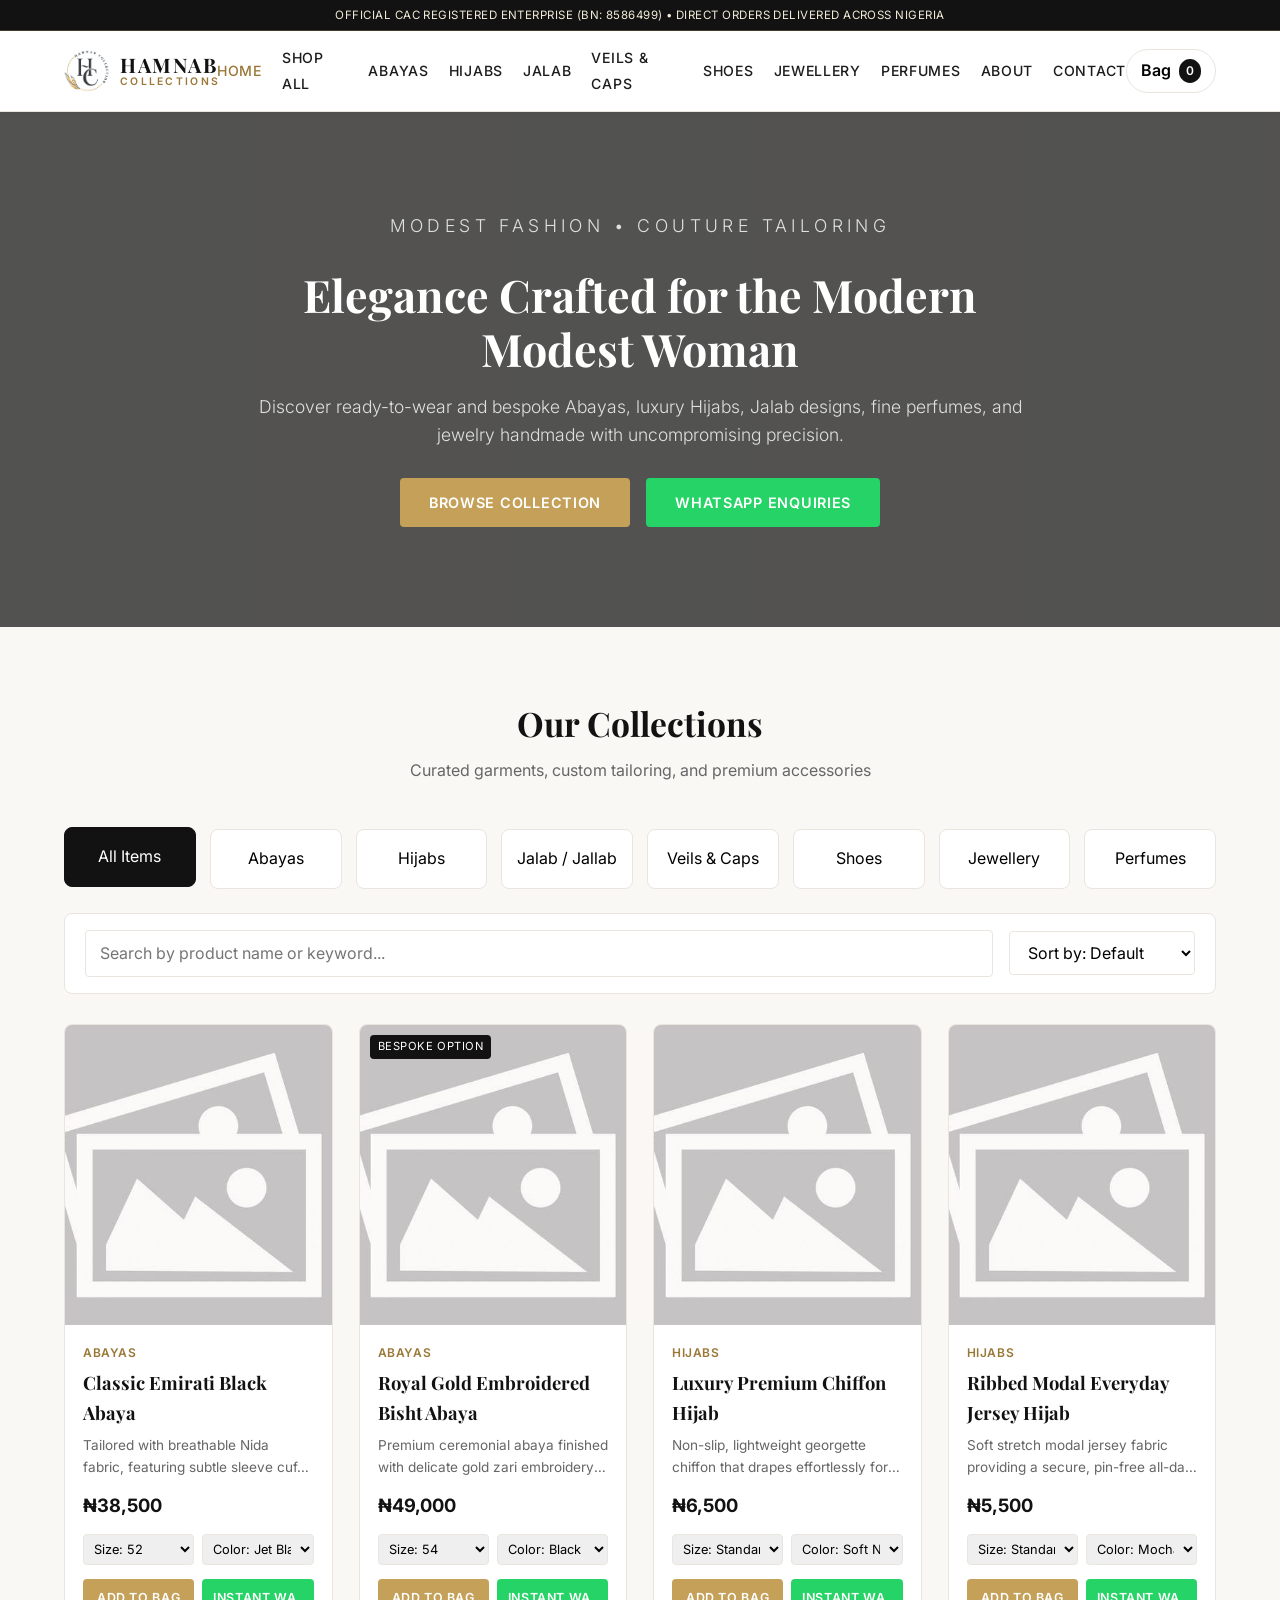
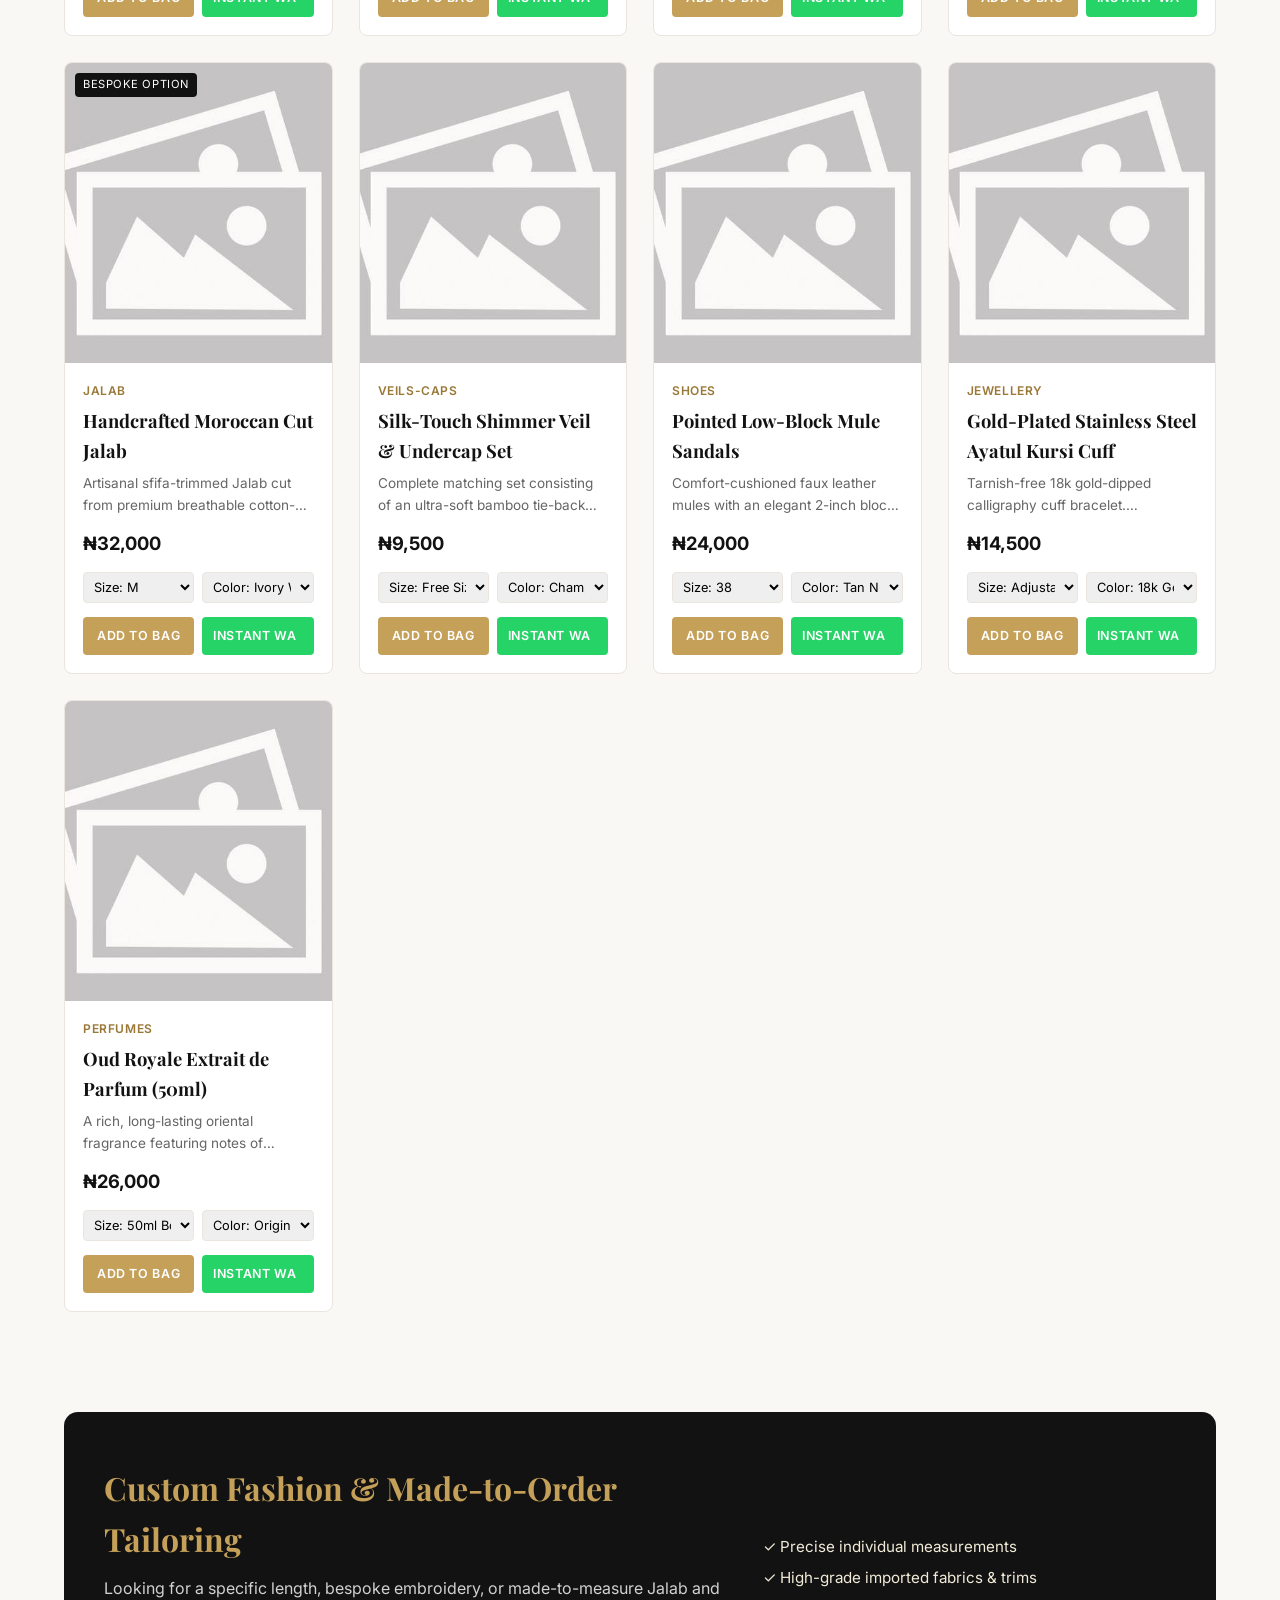
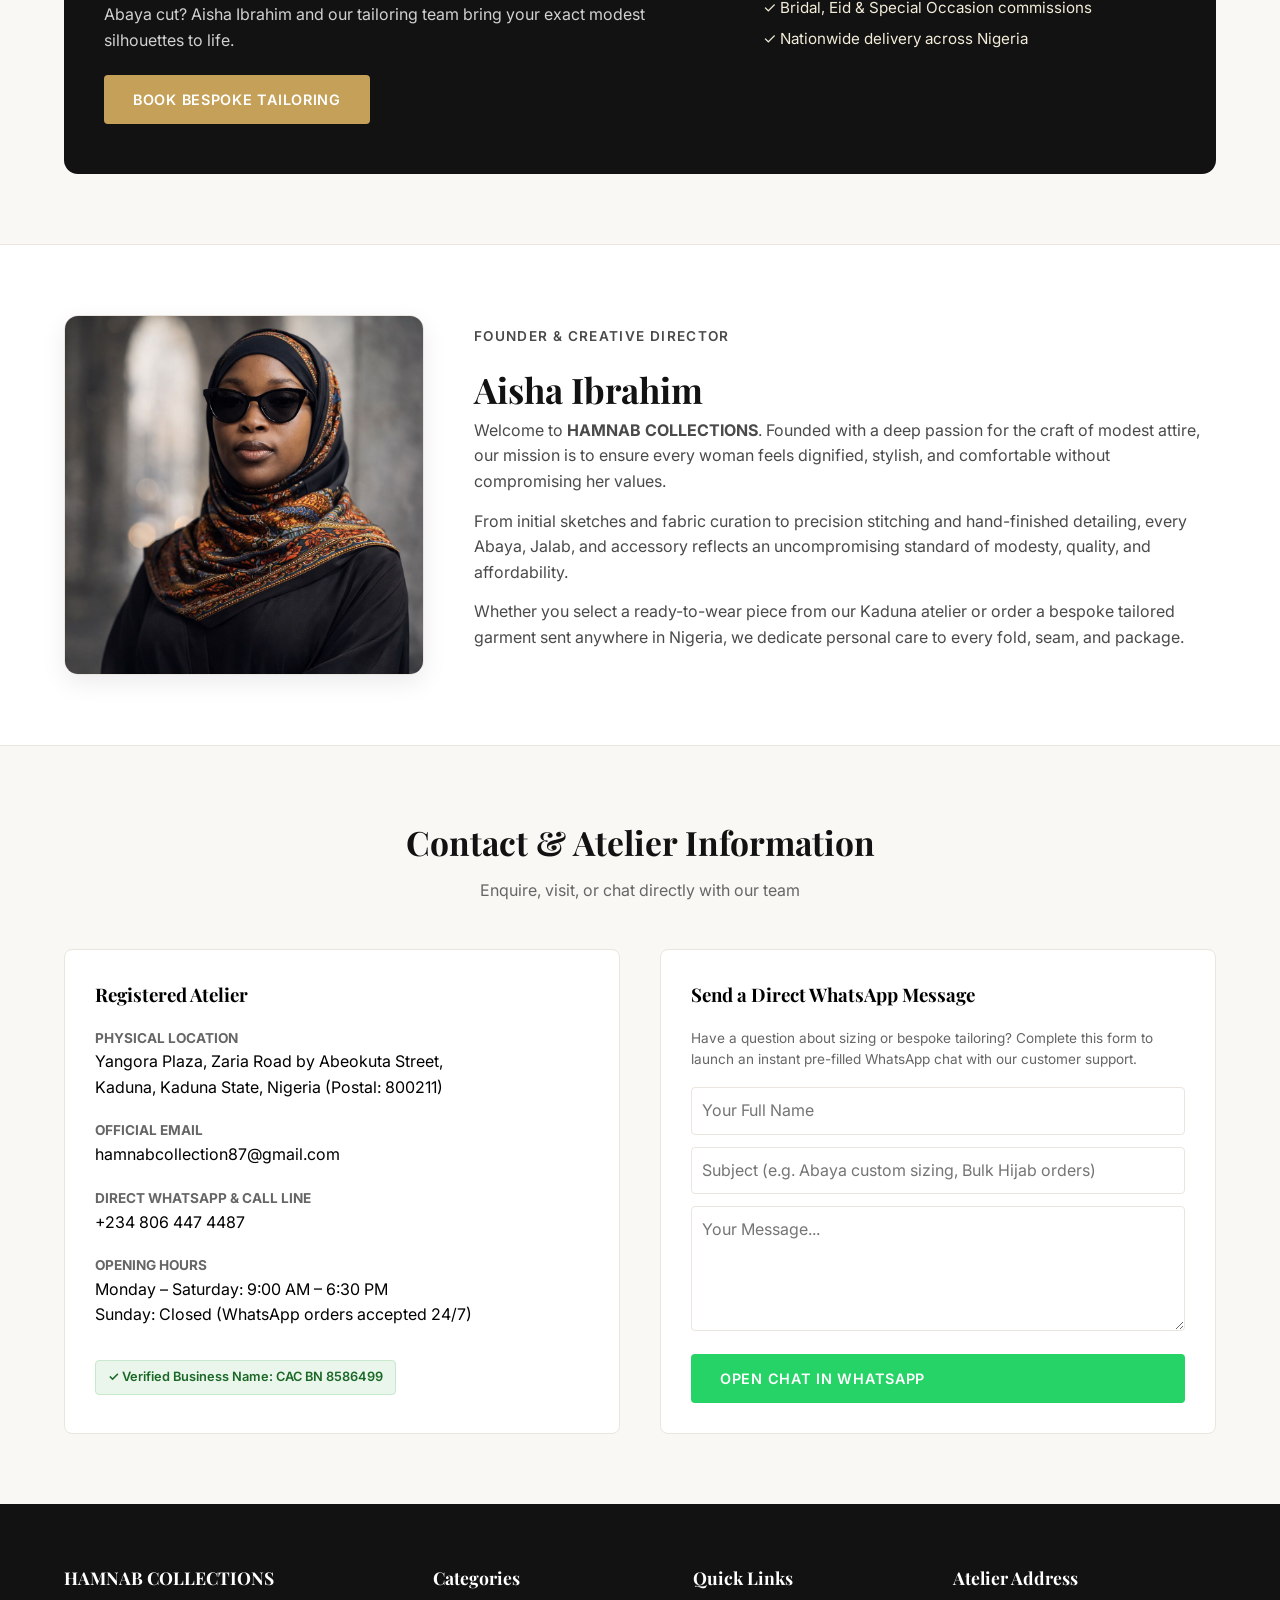
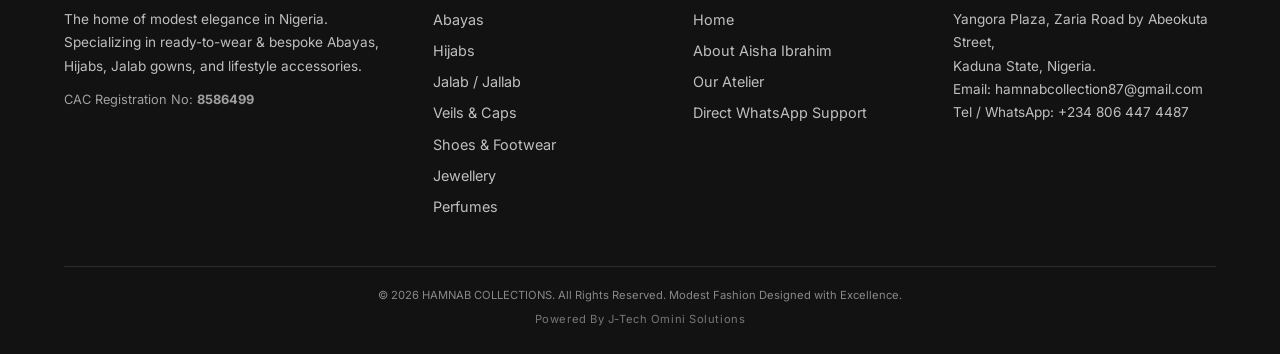
==== index.html @ d9f155c8 "Update index.html" ====
<!DOCTYPE html>
<html lang="en">
<head>
  <link rel="icon" type="image/jpeg" href="logo.jpg">
  <meta charset="UTF-8">
  <meta name="viewport" content="width=device-width, initial-scale=1.0">
  <title>HAMNAB COLLECTIONS | Modest Fashion, Abayas, Hijabs & Bespoke Tailoring</title>
  <meta name="description" content="Discover premium modest women's wear at HAMNAB COLLECTIONS: bespoke Abayas, Hijabs, Jalab, Veils, Shoes, Jewellery, and Perfumes in Kaduna, Nigeria.">
  <link rel="icon" type="image/png" href="images/logo.png">
  <!-- Fonts -->
  <link rel="preconnect" href="https://fonts.googleapis.com">
  <link rel="preconnect" href="https://fonts.gstatic.com" crossorigin>
  <link href="https://fonts.googleapis.com/css2?family=Inter:wght@300;400;500;600;700&family=Playfair+Display:wght@500;600;700&display=swap" rel="stylesheet">
  <!-- Stylesheet -->
  <link rel="stylesheet" href="style.css">
</head>
<body>

  <!-- Top Announcement Bar -->
  <div class="top-bar">
    Official CAC Registered Enterprise (BN: 8586499) • Direct Orders Delivered Across Nigeria
  </div>

  <!-- Header & Navigation -->
  <header class="header">
    <div class="container nav-container">
      <a href="#home" class="brand-logo">
        <img src="logo.jpg" alt="HAMNAB COLLECTIONS Logo">
        <div class="brand-text">
          <span class="brand-title">HAMNAB</span>
          <span class="brand-subtitle">COLLECTIONS</span>
        </div>
      </a>

      <button class="mobile-toggle" id="mobileMenuToggle" aria-label="Toggle navigation menu">☰</button>

      <ul class="nav-links" id="navLinks">
        <li><a href="#home" class="active">Home</a></li>
        <li><a href="#store" onclick="filterByCategory('all')">Shop All</a></li>
        <li><a href="#store" onclick="filterByCategory('abayas')">Abayas</a></li>
        <li><a href="#store" onclick="filterByCategory('hijabs')">Hijabs</a></li>
        <li><a href="#store" onclick="filterByCategory('jalab')">Jalab</a></li>
        <li><a href="#store" onclick="filterByCategory('veils-caps')">Veils & Caps</a></li>
        <li><a href="#store" onclick="filterByCategory('shoes')">Shoes</a></li>
        <li><a href="#store" onclick="filterByCategory('jewellery')">Jewellery</a></li>
        <li><a href="#store" onclick="filterByCategory('perfumes')">Perfumes</a></li>
        <li><a href="#about-owner">About</a></li>
        <li><a href="#contact">Contact</a></li>
      </ul>

      <div class="nav-actions">
        <button class="cart-toggle-btn" id="openCartBtn" aria-label="View Shopping Cart">
          <span>Bag</span>
          <span class="cart-badge" id="cartCount">0</span>
        </button>
      </div>
    </div>
  </header>

  <!-- Hero Section -->
  <section class="hero" id="home">
    <div class="container hero-content">
      <p class="hero-subtitle">Modest Fashion • Couture Tailoring</p>
      <h1>Elegance Crafted for the Modern Modest Woman</h1>
      <p>Discover ready-to-wear and bespoke Abayas, luxury Hijabs, Jalab designs, fine perfumes, and jewelry handmade with uncompromising precision.</p>
      <div class="btn-group">
        <a href="#store" class="btn btn-primary">Browse Collection</a>
        <a href="https://wa.me/2348064474487?text=Hello%20HAMNAB%20COLLECTIONS,%20I%20would%20like%20to%20enquire%20about%20your%20fashion%20catalog." class="btn btn-whatsapp" target="_blank" rel="noopener">WhatsApp Enquiries</a>
      </div>
    </div>
  </section>

  <!-- Store Catalog Section -->
  <section class="section-padding" id="store">
    <div class="container">
      <div class="section-header">
        <h2>Our Collections</h2>
        <p>Curated garments, custom tailoring, and premium accessories</p>
      </div>

      <!-- Quick Category Selectors -->
      <div class="category-tiles" id="categoryChips">
        <div class="category-chip active" data-cat="all">All Items</div>
        <div class="category-chip" data-cat="abayas">Abayas</div>
        <div class="category-chip" data-cat="hijabs">Hijabs</div>
        <div class="category-chip" data-cat="jalab">Jalab / Jallab</div>
        <div class="category-chip" data-cat="veils-caps">Veils & Caps</div>
        <div class="category-chip" data-cat="shoes">Shoes</div>
        <div class="category-chip" data-cat="jewellery">Jewellery</div>
        <div class="category-chip" data-cat="perfumes">Perfumes</div>
      </div>

      <!-- Search and Sort Filter Controls -->
      <div class="store-controls" style="margin-top: 24px;">
        <input type="text" id="searchInput" class="search-input" placeholder="Search by product name or keyword...">
        <select id="sortSelect" class="sort-select">
          <option value="default">Sort by: Default</option>
          <option value="low-to-high">Price: Low to High</option>
          <option value="high-to-low">Price: High to Low</option>
          <option value="name">Alphabetical</option>
        </select>
      </div>

      <!-- Product Grid -->
      <div class="product-grid" id="productGrid">
        <!-- Rendered dynamically by app.js -->
      </div>
    </div>
  </section>

  <!-- Bespoke / Custom Tailoring Banner -->
  <section class="container" style="margin-bottom: 70px;">
    <div class="bespoke-section">
      <div class="bespoke-content">
        <h3>Custom Fashion & Made-to-Order Tailoring</h3>
        <p>Looking for a specific length, bespoke embroidery, or made-to-measure Jalab and Abaya cut? Aisha Ibrahim and our tailoring team bring your exact modest silhouettes to life.</p>
        <a href="https://wa.me/2348064474487?text=Hello%20HAMNAB%20COLLECTIONS,%20I%20am%20interested%20in%20a%20bespoke%20custom%20tailoring%20order." class="btn btn-primary" target="_blank" rel="noopener">Book Bespoke Tailoring</a>
      </div>
      <div>
        <ul style="list-style: none; line-height: 2; color: #f1ebd8; font-size: 0.95rem;">
          <li>✓ Precise individual measurements</li>
          <li>✓ High-grade imported fabrics & trims</li>
          <li>✓ Bridal, Eid & Special Occasion commissions</li>
          <li>✓ Nationwide delivery across Nigeria</li>
        </ul>
      </div>
    </div>
  </section>

  <!-- About the Founder / CEO -->
  <section class="section-padding owner-section" id="about-owner">
    <div class="container owner-grid">
      <div class="owner-image-wrapper">
        <img src="founder.jpeg" alt="Aisha Ibrahim - Founder & CEO of HAMNAB COLLECTIONS">
      </div>
      <div class="owner-text">
        <p class="owner-role">Founder & Creative Director</p>
        <h3>Aisha Ibrahim</h3>
        <p>Welcome to <strong>HAMNAB COLLECTIONS</strong>. Founded with a deep passion for the craft of modest attire, our mission is to ensure every woman feels dignified, stylish, and comfortable without compromising her values.</p>
        <p>From initial sketches and fabric curation to precision stitching and hand-finished detailing, every Abaya, Jalab, and accessory reflects an uncompromising standard of modesty, quality, and affordability.</p>
        <p>Whether you select a ready-to-wear piece from our Kaduna atelier or order a bespoke tailored garment sent anywhere in Nigeria, we dedicate personal care to every fold, seam, and package.</p>
      </div>
    </div>
  </section>

  <!-- Contact & Verification Section -->
  <section class="section-padding" id="contact">
    <div class="container">
      <div class="section-header">
        <h2>Contact & Atelier Information</h2>
        <p>Enquire, visit, or chat directly with our team</p>
      </div>

      <div class="contact-grid">
        <!-- Physical Location & CAC Details -->
        <div class="contact-card">
          <h3 style="font-family: var(--font-serif); margin-bottom: 18px;">Registered Atelier</h3>
          
          <div class="contact-item">
            <div>
              <strong>Physical Location</strong>
              <p>Yangora Plaza, Zaria Road by Abeokuta Street,<br>Kaduna, Kaduna State, Nigeria (Postal: 800211)</p>
            </div>
          </div>

          <div class="contact-item">
            <div>
              <strong>Official Email</strong>
              <p><a href="mailto:hamnabcollection87@gmail.com">hamnabcollection87@gmail.com</a></p>
            </div>
          </div>

          <div class="contact-item">
            <div>
              <strong>Direct WhatsApp & Call Line</strong>
              <p><a href="tel:+2348064474487">+234 806 447 4487</a></p>
            </div>
          </div>

          <div class="contact-item">
            <div>
              <strong>Opening Hours</strong>
              <p>Monday – Saturday: 9:00 AM – 6:30 PM<br>Sunday: Closed (WhatsApp orders accepted 24/7)</p>
            </div>
          </div>

          <div class="cac-badge">
            ✓ Verified Business Name: CAC BN 8586499
          </div>
        </div>

        <!-- Direct Instant Message Form -->
        <div class="contact-card">
          <h3 style="font-family: var(--font-serif); margin-bottom: 18px;">Send a Direct WhatsApp Message</h3>
          <p style="font-size: 0.85rem; color: var(--text-muted); margin-bottom: 16px;">
            Have a question about sizing or bespoke tailoring? Complete this form to launch an instant pre-filled WhatsApp chat with our customer support.
          </p>
          <form id="quickContactForm">
            <div style="margin-bottom: 12px;">
              <input type="text" id="contactName" placeholder="Your Full Name" required style="width: 100%; padding: 10px; border: 1px solid var(--border-light); border-radius: var(--radius-sm);">
            </div>
            <div style="margin-bottom: 12px;">
              <input type="text" id="contactSubject" placeholder="Subject (e.g. Abaya custom sizing, Bulk Hijab orders)" required style="width: 100%; padding: 10px; border: 1px solid var(--border-light); border-radius: var(--radius-sm);">
            </div>
            <div style="margin-bottom: 16px;">
              <textarea id="contactMessage" rows="4" placeholder="Your Message..." required style="width: 100%; padding: 10px; border: 1px solid var(--border-light); border-radius: var(--radius-sm);"></textarea>
            </div>
            <button type="submit" class="btn btn-whatsapp" style="width: 100%;">Open Chat in WhatsApp</button>
          </form>
        </div>
      </div>
    </div>
  </section>

  <!-- Shopping Cart Drawer / Modal -->
  <div class="cart-overlay" id="cartOverlay">
    <div class="cart-drawer">
      <div class="cart-header">
        <h3>Shopping Bag (<span id="cartDrawerCount">0</span>)</h3>
        <button class="cart-close-btn" id="closeCartBtn" aria-label="Close cart">&times;</button>
      </div>

      <div class="cart-items" id="cartItemsList">
        <!-- Cart Items loaded via app.js -->
      </div>

      <div class="cart-footer">
        <div class="cart-total-row">
          <span>Subtotal:</span>
          <span id="cartTotalDisplay">₦0</span>
        </div>

        <!-- Customer Checkout Info Form -->
        <form id="whatsappCheckoutForm" class="checkout-form">
          <input type="text" id="custName" placeholder="Your Full Name *" required>
          <input type="tel" id="custPhone" placeholder="Phone Number (Call / WhatsApp) *" required>
          <input type="text" id="custAddress" placeholder="Delivery State / City / Street Address *" required>
          <textarea id="custNotes" rows="2" placeholder="Custom sizing notes, height in inches, or preferred colors"></textarea>
          
          <button type="submit" class="btn btn-whatsapp" style="width: 100%;">
            Send Order via WhatsApp
          </button>
        </form>

        <p style="font-size: 0.72rem; color: #888; text-align: center; margin-top: 8px;">
          Note: Clicking opens WhatsApp with your pre-filled bill. Orders are confirmed and prepared once received by our team.
        </p>
      </div>
    </div>
  </div>

  <!-- Footer -->
  <footer class="site-footer">
    <div class="container">
      <div class="footer-grid">
        <div class="footer-col">
          <h4>HAMNAB COLLECTIONS</h4>
          <p style="font-size: 0.85rem; line-height: 1.7; margin-bottom: 12px;">
            The home of modest elegance in Nigeria. Specializing in ready-to-wear & bespoke Abayas, Hijabs, Jalab gowns, and lifestyle accessories.
          </p>
          <p style="font-size: 0.8rem; color: #a0a0a0;">CAC Registration No: <strong>8586499</strong></p>
        </div>

        <div class="footer-col">
          <h4>Categories</h4>
          <ul class="footer-links">
            <li><a href="#store" onclick="filterByCategory('abayas')">Abayas</a></li>
            <li><a href="#store" onclick="filterByCategory('hijabs')">Hijabs</a></li>
            <li><a href="#store" onclick="filterByCategory('jalab')">Jalab / Jallab</a></li>
            <li><a href="#store" onclick="filterByCategory('veils-caps')">Veils & Caps</a></li>
            <li><a href="#store" onclick="filterByCategory('shoes')">Shoes & Footwear</a></li>
            <li><a href="#store" onclick="filterByCategory('jewellery')">Jewellery</a></li>
            <li><a href="#store" onclick="filterByCategory('perfumes')">Perfumes</a></li>
          </ul>
        </div>

        <div class="footer-col">
          <h4>Quick Links</h4>
          <ul class="footer-links">
            <li><a href="#home">Home</a></li>
            <li><a href="#about-owner">About Aisha Ibrahim</a></li>
            <li><a href="#contact">Our Atelier</a></li>
            <li><a href="https://wa.me/2348064474487" target="_blank" rel="noopener">Direct WhatsApp Support</a></li>
          </ul>
        </div>

        <div class="footer-col">
          <h4>Atelier Address</h4>
          <p style="font-size: 0.85rem; line-height: 1.7;">
            Yangora Plaza, Zaria Road by Abeokuta Street,<br>
            Kaduna State, Nigeria.<br>
            Email: hamnabcollection87@gmail.com<br>
            Tel / WhatsApp: +234 806 447 4487
          </p>
        </div>
      </div>

      <div class="footer-bottom">
        <p>&copy; 2026 HAMNAB COLLECTIONS. All Rights Reserved. Modest Fashion Designed with Excellence.</p>
        <p class="powered-by">
          Powered by <a href="https://wa.me/2349078845696?text=Hello%20J-Tech%20Omini%20Solutions,%20I%20am%20reaching%20out%20from%20HAMNAB%20COLLECTIONS." target="_blank" rel="noopener noreferrer">J-Tech Omini Solutions</a>
        </p>
      </div>
    </div>
  </footer>

  <!-- Scripts -->
  <script src="products.js"></script>
  <script src="app.js"></script>
</body>
</html>
---- style.css ----
/* ==========================================================================
   HAMNAB COLLECTIONS - MAIN STYLESHEET
   Brand Colors derived from official Monogram: Gold, Charcoal, Off-White
   ========================================================================== */

:root {
  --primary-gold: #c5a059;
  --primary-gold-dark: #9a7837;
  --dark-charcoal: #121212;
  --surface-charcoal: #1e1e1e;
  --text-primary: #1c1c1c;
  --text-muted: #666666;
  --bg-light: #faf8f5;
  --bg-card: #ffffff;
  --border-light: #eae5de;
  --accent-wa: #25d366;
  --accent-wa-dark: #1da851;
  --font-serif: "Playfair Display", Georgia, serif;
  --font-sans: "Inter", -apple-system, BlinkMacSystemFont, "Segoe UI", Roboto, sans-serif;
  --shadow-sm: 0 2px 8px rgba(0,0,0,0.04);
  --shadow-md: 0 8px 24px rgba(0,0,0,0.08);
  --shadow-lg: 0 16px 32px rgba(0,0,0,0.12);
  --radius-sm: 4px;
  --radius-md: 8px;
  --radius-lg: 14px;
  --transition: all 0.25s ease-in-out;
}

*, *::before, *::after {
  box-sizing: border-box;
  margin: 0;
  padding: 0;
}

html {
  scroll-behavior: smooth;
  font-size: 16px;
}

body {
  font-family: var(--font-sans);
  background-color: var(--bg-light);
  /* --- TOP ANNOUNCEMENT BAR --- */
.top-bar {
  background: var(--dark-charcoal);
  color: #f1ebd8;
  font-size: 0.72rem;
  letter-spacing: 0.04em;
  text-transform: uppercase;
  text-align: center;
  padding: 6px 10px;
  border-bottom: 1px solid rgba(197, 160, 89, 0.3);
  white-space: nowrap;
  overflow: hidden;
  text-overflow: ellipsis;
}

@media (max-width: 480px) {
  .top-bar {
    font-size: 0.62rem;
    letter-spacing: 0.02em;
    padding: 5px 6px;
  }
}
  line-height: 1.6;
}

img {
  max-width: 100%;
  height: auto;
  display: block;
}

a {
  color: inherit;
  text-decoration: none;
  transition: var(--transition);
}

button, input, select, textarea {
  font: inherit;
}

.container {
  width: 90%;
  max-width: 1240px;
  margin: 0 auto;
}

/* --- TOP ANNOUNCEMENT BAR --- */
.top-bar {
  background: var(--dark-charcoal);
  color: #f1ebd8;
  font-size: 0.8rem;
  letter-spacing: 0.08em;
  text-transform: uppercase;
  text-align: center;
  padding: 8px 16px;
  border-bottom: 1px solid rgba(197, 160, 89, 0.3);
}

/* --- HEADER & NAVIGATION --- */
.header {
  background: var(--bg-card);
  position: sticky;
  top: 0;
  z-index: 1000;
  box-shadow: var(--shadow-sm);
  border-bottom: 1px solid var(--border-light);
}

.nav-container {
  display: flex;
  justify-content: space-between;
  align-items: center;
  padding: 14px 0;
}

.brand-logo {
  display: flex;
  align-items: center;
  gap: 10px;
}

.brand-logo img {
  width: 46px;
  height: 46px;
  object-fit: contain;
  border-radius: 50%;
}

.brand-text {
  display: flex;
  flex-direction: column;
  line-height: 1.1;
}

.brand-title {
  font-family: var(--font-serif);
  font-size: 1.25rem;
  font-weight: 700;
  letter-spacing: 0.08em;
  color: var(--dark-charcoal);
}

.brand-subtitle {
  font-family: var(--font-sans);
  font-size: 0.65rem;
  font-weight: 600;
  letter-spacing: 0.22em;
  color: var(--primary-gold-dark);
}

.nav-links {
  display: flex;
  list-style: none;
  gap: 20px;
  align-items: center;
}

.nav-links a {
  font-size: 0.88rem;
  font-weight: 500;
  text-transform: uppercase;
  letter-spacing: 0.05em;
  color: var(--text-primary);
  padding: 6px 0;
  position: relative;
}

.nav-links a:hover,
.nav-links a.active {
  color: var(--primary-gold-dark);
}

.nav-actions {
  display: flex;
  align-items: center;
  gap: 16px;
}

.cart-toggle-btn {
  background: transparent;
  border: 1px solid var(--border-light);
  padding: 8px 14px;
  border-radius: 30px;
  cursor: pointer;
  display: flex;
  align-items: center;
  gap: 8px;
  font-weight: 600;
  transition: var(--transition);
}

.cart-toggle-btn:hover {
  background: var(--primary-gold);
  color: #fff;
  border-color: var(--primary-gold);
}

.cart-badge {
  background: var(--dark-charcoal);
  color: #fff;
  border-radius: 50%;
  padding: 2px 7px;
  font-size: 0.75rem;
}

.mobile-toggle {
  display: none;
  background: none;
  border: none;
  font-size: 1.5rem;
  cursor: pointer;
}

/* --- HERO SECTION --- */
.hero {
  position: relative;
  background: linear-gradient(rgba(18, 18, 18, 0.72), rgba(18, 18, 18, 0.72)), url('images/placeholder.jpg') center/cover no-repeat;
  color: #ffffff;
  padding: 100px 0;
  text-align: center;
}

.hero-content {
  max-width: 780px;
  margin: 0 auto;
}

.hero-subtitle {
  font-size: 0.9rem;
  text-transform: uppercase;
  letter-spacing: 0.25em;
  color: var(--primary-gold);
  margin-bottom: 14px;
}

.hero h1 {
  font-family: var(--font-serif);
  font-size: 2.8rem;
  line-height: 1.2;
  margin-bottom: 18px;
}

.hero p {
  font-size: 1.1rem;
  color: #e0e0e0;
  margin-bottom: 28px;
  font-weight: 300;
}

.btn-group {
  display: flex;
  justify-content: center;
  gap: 16px;
  flex-wrap: wrap;
}

.btn {
  display: inline-block;
  padding: 12px 28px;
  border-radius: var(--radius-sm);
  font-size: 0.9rem;
  font-weight: 600;
  letter-spacing: 0.05em;
  text-transform: uppercase;
  cursor: pointer;
  border: 1px solid transparent;
  transition: var(--transition);
}

.btn-primary {
  background: var(--primary-gold);
  color: #fff;
}

.btn-primary:hover {
  background: var(--primary-gold-dark);
}

.btn-whatsapp {
  background: var(--accent-wa);
  color: #fff;
  display: inline-flex;
  align-items: center;
  gap: 8px;
}

.btn-whatsapp:hover {
  background: var(--accent-wa-dark);
}

.btn-secondary {
  background: transparent;
  border-color: #ffffff;
  color: #ffffff;
}

.btn-secondary:hover {
  background: #ffffff;
  color: var(--dark-charcoal);
}

/* --- SECTION GENERAL --- */
.section-padding {
  padding: 70px 0;
}

.section-header {
  text-align: center;
  margin-bottom: 45px;
}

.section-header h2 {
  font-family: var(--font-serif);
  font-size: 2.1rem;
  color: var(--dark-charcoal);
  margin-bottom: 8px;
}

.section-header p {
  color: var(--text-muted);
  font-size: 1rem;
}

/* --- CATEGORY QUICK TILES --- */
.category-tiles {
  display: grid;
  grid-template-columns: repeat(auto-fill, minmax(130px, 1fr));
  gap: 14px;
}

.category-chip {
  background: var(--bg-card);
  border: 1px solid var(--border-light);
  border-radius: var(--radius-md);
  padding: 16px 10px;
  text-align: center;
  cursor: pointer;
  transition: var(--transition);
}

.category-chip:hover, .category-chip.active {
  background: var(--dark-charcoal);
  color: #fff;
  border-color: var(--dark-charcoal);
  transform: translateY(-2px);
}

/* --- FILTER & SEARCH BAR --- */
.store-controls {
  display: flex;
  justify-content: space-between;
  align-items: center;
  gap: 16px;
  margin-bottom: 30px;
  flex-wrap: wrap;
  background: var(--bg-card);
  padding: 16px 20px;
  border-radius: var(--radius-md);
  border: 1px solid var(--border-light);
}

.search-input {
  flex: 1;
  min-width: 240px;
  padding: 10px 14px;
  border: 1px solid var(--border-light);
  border-radius: var(--radius-sm);
}

.sort-select {
  padding: 10px 14px;
  border: 1px solid var(--border-light);
  border-radius: var(--radius-sm);
  background: #fff;
}

/* --- PRODUCT GRID & CARDS --- */
.product-grid {
  display: grid;
  grid-template-columns: repeat(auto-fill, minmax(260px, 1fr));
  gap: 26px;
}

.product-card {
  background: var(--bg-card);
  border: 1px solid var(--border-light);
  border-radius: var(--radius-md);
  overflow: hidden;
  transition: var(--transition);
  display: flex;
  flex-direction: column;
}

.product-card:hover {
  transform: translateY(-4px);
  box-shadow: var(--shadow-md);
}

.product-thumb {
  position: relative;
  height: 300px;
  background: #eee;
  overflow: hidden;
}

.product-thumb img {
  width: 100%;
  height: 100%;
  object-fit: cover;
  transition: transform 0.4s ease;
}

.product-card:hover .product-thumb img {
  transform: scale(1.04);
}

.product-tag {
  position: absolute;
  top: 10px;
  left: 10px;
  background: var(--dark-charcoal);
  color: #fff;
  font-size: 0.7rem;
  padding: 3px 8px;
  border-radius: var(--radius-sm);
  text-transform: uppercase;
  letter-spacing: 0.05em;
}

.product-info {
  padding: 18px;
  display: flex;
  flex-direction: column;
  flex-grow: 1;
}

.product-cat {
  font-size: 0.75rem;
  text-transform: uppercase;
  color: var(--primary-gold-dark);
  font-weight: 600;
  letter-spacing: 0.05em;
}

.product-title {
  font-family: var(--font-serif);
  font-size: 1.15rem;
  margin: 6px 0 8px;
  color: var(--dark-charcoal);
}

.product-desc {
  font-size: 0.85rem;
  color: var(--text-muted);
  margin-bottom: 12px;
  display: -webkit-box;
  -webkit-line-clamp: 2;
  -webkit-box-orient: vertical;
  overflow: hidden;
}

.product-price {
  font-size: 1.15rem;
  font-weight: 700;
  color: var(--dark-charcoal);
  margin-bottom: 14px;
}

.variant-selectors {
  display: flex;
  gap: 8px;
  margin-bottom: 14px;
}

.variant-selectors select {
  width: 100%;
  padding: 6px;
  font-size: 0.8rem;
  border: 1px solid var(--border-light);
  border-radius: var(--radius-sm);
}

.card-actions {
  display: flex;
  gap: 8px;
  margin-top: auto;
}

.card-actions .btn {
  flex: 1;
  padding: 8px 10px;
  font-size: 0.78rem;
  text-align: center;
}

/* --- BESPOKE TAILORING BANNER --- */
.bespoke-section {
  background: var(--dark-charcoal);
  color: #ffffff;
  border-radius: var(--radius-lg);
  padding: 50px 40px;
  display: grid;
  grid-template-columns: 1.2fr 0.8fr;
  align-items: center;
  gap: 40px;
  margin-top: 30px;
}

.bespoke-content h3 {
  font-family: var(--font-serif);
  font-size: 2rem;
  color: var(--primary-gold);
  margin-bottom: 12px;
}

.bespoke-content p {
  color: #d1d1d1;
  margin-bottom: 22px;
}

/* --- ABOUT THE FOUNDER --- */
.owner-section {
  background: #fff;
  border-top: 1px solid var(--border-light);
  border-bottom: 1px solid var(--border-light);
}

.owner-grid {
  display: grid;
  grid-template-columns: 360px 1fr;
  gap: 50px;
  align-items: center;
}

.owner-image-wrapper {
  position: relative;
  border-radius: var(--radius-lg);
  overflow: hidden;
  box-shadow: var(--shadow-md);
  border: 1px solid var(--border-light);
}

.owner-text h3 {
  font-family: var(--font-serif);
  font-size: 2.2rem;
  color: var(--dark-charcoal);
}

.owner-role {
  color: var(--primary-gold-dark);
  font-weight: 600;
  text-transform: uppercase;
  font-size: 0.85rem;
  letter-spacing: 0.1em;
  margin-bottom: 18px;
}

.owner-text p {
  color: #4a4a4a;
  margin-bottom: 14px;
}

/* --- CONTACT SECTION --- */
.contact-grid {
  display: grid;
  grid-template-columns: 1fr 1fr;
  gap: 40px;
}

.contact-card {
  background: #ffffff;
  padding: 30px;
  border-radius: var(--radius-md);
  border: 1px solid var(--border-light);
}

.contact-item {
  display: flex;
  gap: 16px;
  margin-bottom: 20px;
}

.contact-item strong {
  display: block;
  font-size: 0.85rem;
  text-transform: uppercase;
  color: var(--text-muted);
}

.cac-badge {
  display: inline-block;
  background: #eaf6ec;
  color: #1b6826;
  font-size: 0.8rem;
  padding: 6px 12px;
  border-radius: var(--radius-sm);
  font-weight: 600;
  margin-top: 12px;
  border: 1px solid #c7e8cc;
}

/* --- SHOPPING CART DRAWER --- */
.cart-overlay {
  position: fixed;
  inset: 0;
  background: rgba(0, 0, 0, 0.6);
  z-index: 2000;
  opacity: 0;
  visibility: hidden;
  transition: var(--transition);
}

.cart-overlay.open {
  opacity: 1;
  visibility: visible;
}

.cart-drawer {
  position: fixed;
  top: 0;
  right: -450px;
  width: 100%;
  max-width: 440px;
  height: 100%;
  background: #ffffff;
  z-index: 2001;
  box-shadow: var(--shadow-lg);
  display: flex;
  flex-direction: column;
  transition: right 0.35s ease;
}

.cart-overlay.open .cart-drawer {
  right: 0;
}

.cart-header {
  padding: 20px;
  border-bottom: 1px solid var(--border-light);
  display: flex;
  justify-content: space-between;
  align-items: center;
}

.cart-header h3 {
  font-family: var(--font-serif);
  font-size: 1.3rem;
}

.cart-close-btn {
  background: none;
  border: none;
  font-size: 1.6rem;
  cursor: pointer;
}

.cart-items {
  flex-grow: 1;
  overflow-y: auto;
  padding: 20px;
}

.cart-item {
  display: flex;
  gap: 14px;
  padding-bottom: 16px;
  margin-bottom: 16px;
  border-bottom: 1px solid var(--border-light);
}

.cart-item-thumb {
  width: 65px;
  height: 75px;
  border-radius: var(--radius-sm);
  object-fit: cover;
  background: #f0f0f0;
}

.cart-item-details {
  flex-grow: 1;
}

.cart-item-title {
  font-weight: 600;
  font-size: 0.95rem;
}

.cart-item-meta {
  font-size: 0.8rem;
  color: var(--text-muted);
}

.cart-item-price {
  font-weight: 700;
  font-size: 0.9rem;
  color: var(--dark-charcoal);
  margin-top: 4px;
}

.cart-qty-ctrl {
  display: flex;
  align-items: center;
  gap: 8px;
  margin-top: 8px;
}

.qty-btn {
  background: #f0ede8;
  border: none;
  width: 24px;
  height: 24px;
  border-radius: 4px;
  cursor: pointer;
  font-weight: bold;
}

.cart-footer {
  padding: 20px;
  background: #faf7f2;
  border-top: 1px solid var(--border-light);
}

.cart-total-row {
  display: flex;
  justify-content: space-between;
  font-size: 1.15rem;
  font-weight: 700;
  margin-bottom: 16px;
}

.checkout-form {
  margin-bottom: 14px;
}

.checkout-form input, .checkout-form textarea {
  width: 100%;
  padding: 8px 10px;
  font-size: 0.85rem;
  border: 1px solid var(--border-light);
  border-radius: var(--radius-sm);
  margin-bottom: 8px;
  background: #fff;
}

.empty-state {
  text-align: center;
  padding: 40px 10px;
  color: var(--text-muted);
}

/* --- FOOTER --- */
.site-footer {
  background: var(--dark-charcoal);
  color: #bfbfbf;
  padding: 60px 0 25px;
  font-size: 0.9rem;
}

.footer-grid {
  display: grid;
  grid-template-columns: 1.5fr 1fr 1fr 1.2fr;
  gap: 40px;
  margin-bottom: 40px;
}

.footer-col h4 {
  color: #ffffff;
  font-family: var(--font-serif);
  font-size: 1.1rem;
  margin-bottom: 16px;
}

.footer-links {
  list-style: none;
}

.footer-links li {
  margin-bottom: 8px;
}

.footer-links a:hover {
  color: var(--primary-gold);
}

/* --- FOOTER ATTRIBUTION --- */
.footer-bottom {
  border-top: 1px solid rgba(255, 255, 255, 0.1);
  padding-top: 20px;
  text-align: center;
  font-size: 0.70rem;
  color: #888;
  display: flex;
  flex-direction: column;
  gap: 6px;
}

.powered-by {
  font-size: 0.70rem;
  color: #777777;
  letter-spacing: 0.05em;
  text-transform: capitalize;
}

.powered-by span {
  color: var(--primary-gold);
  font-weight: 600;
  text-transform: none;
}

/* --- RESPONSIVE BREAKPOINTS --- */
@media (max-width: 992px) {
  .bespoke-section {
    grid-template-columns: 1fr;
    text-align: center;
  }
  .owner-grid {
    grid-template-columns: 1fr;
    text-align: center;
  }
  .owner-image-wrapper {
    max-width: 320px;
    margin: 0 auto;
  }
  .footer-grid {
    grid-template-columns: 1fr 1fr;
  }
}

@media (max-width: 768px) {
  .mobile-toggle {
    display: block;
  }
  .nav-links {
    display: none;
    flex-direction: column;
    position: absolute;
    top: 100%;
    left: 0;
    width: 100%;
    background: #ffffff;
    box-shadow: var(--shadow-md);
    padding: 20px 0;
    border-top: 1px solid var(--border-light);
  }
  .nav-links.active {
    display: flex;
  }
  .contact-grid {
    grid-template-columns: 1fr;
  }
  .footer-grid {
    grid-template-columns: 1fr;
  }
  .hero h1 {
    font-size: 2rem;
  }
}
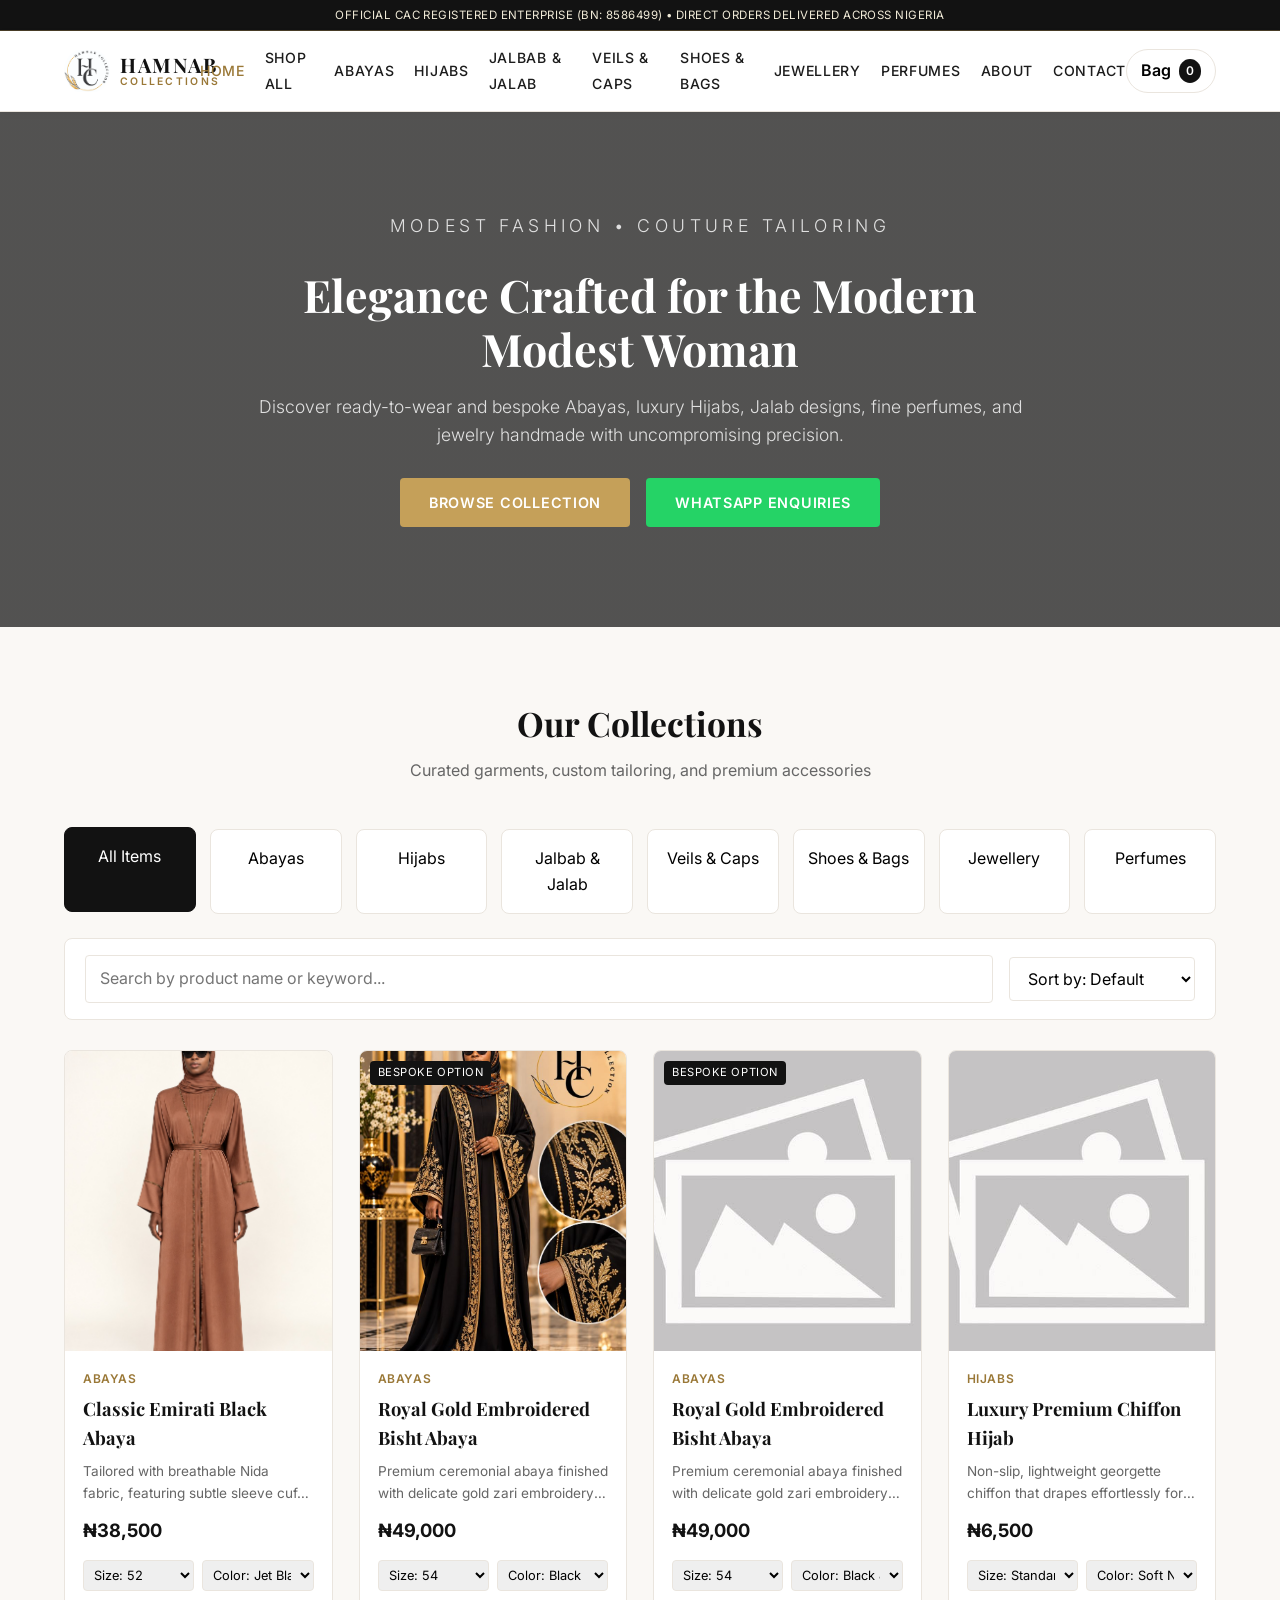
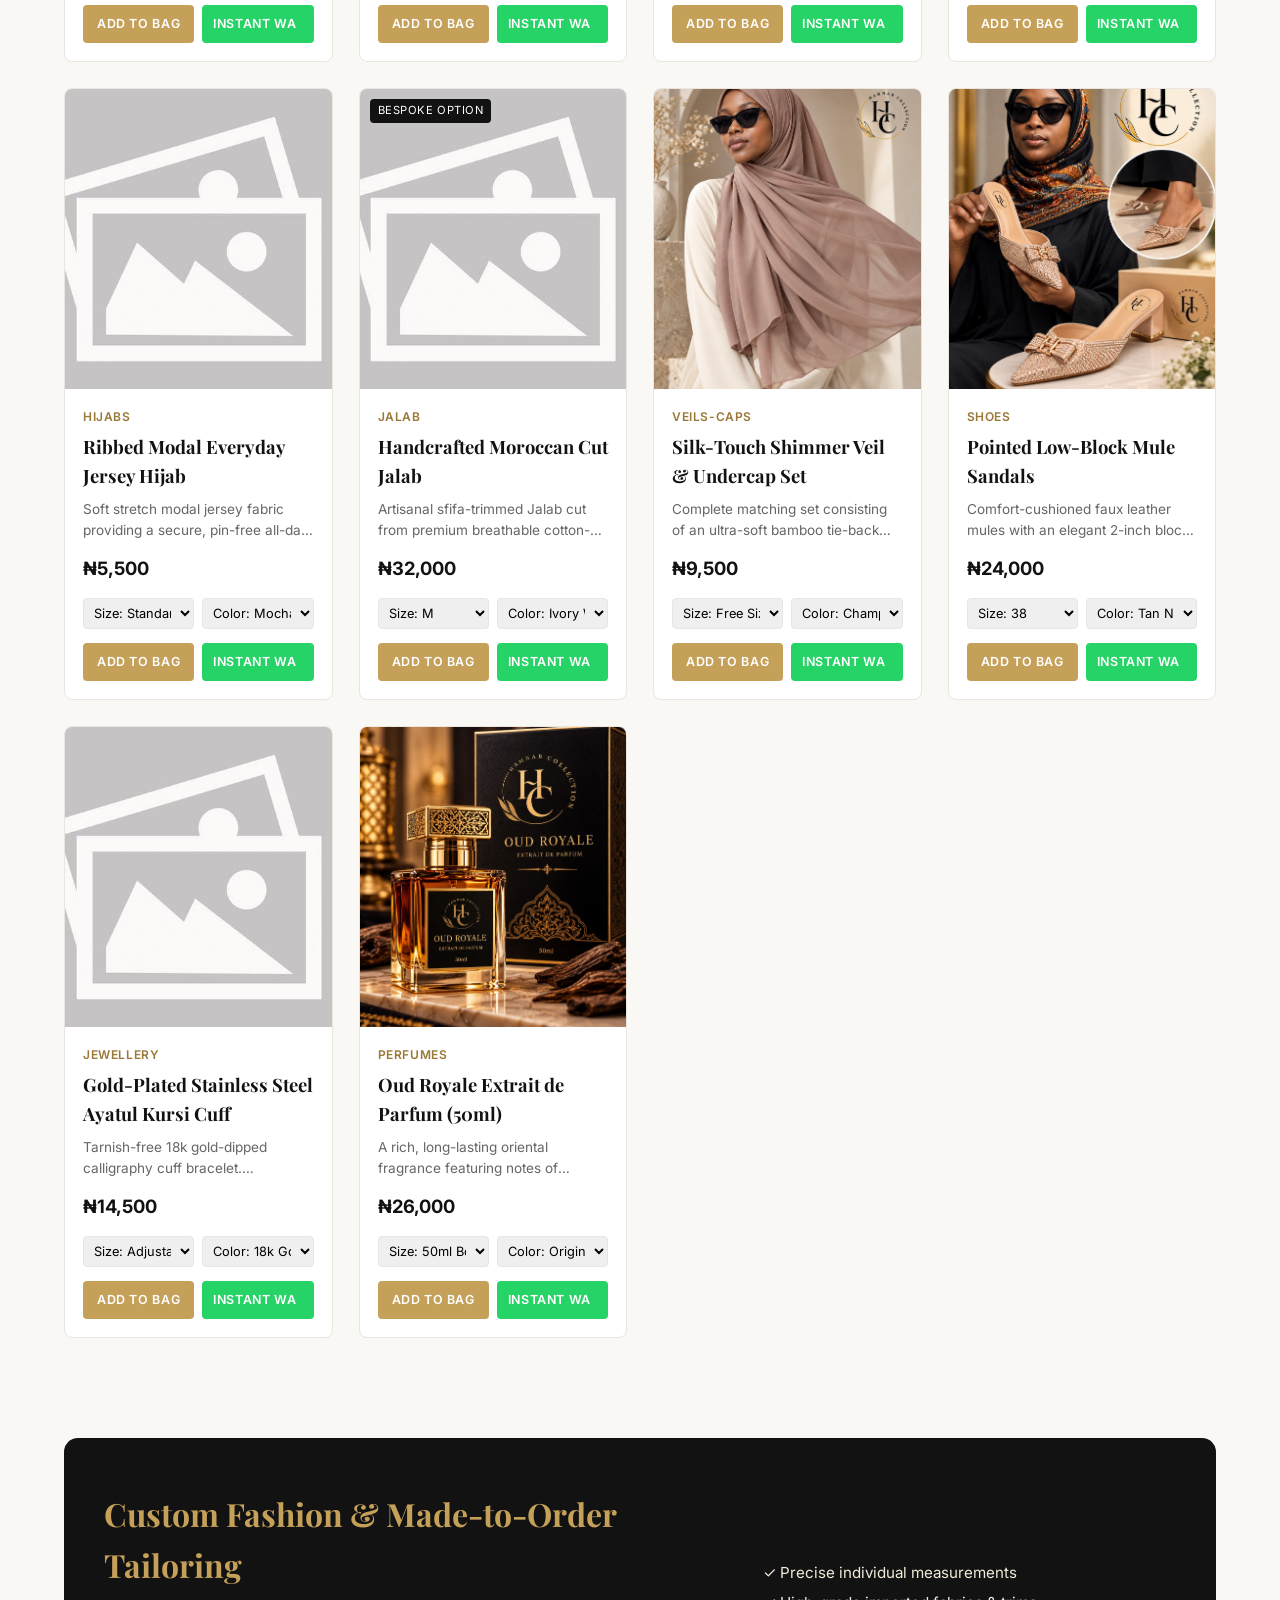
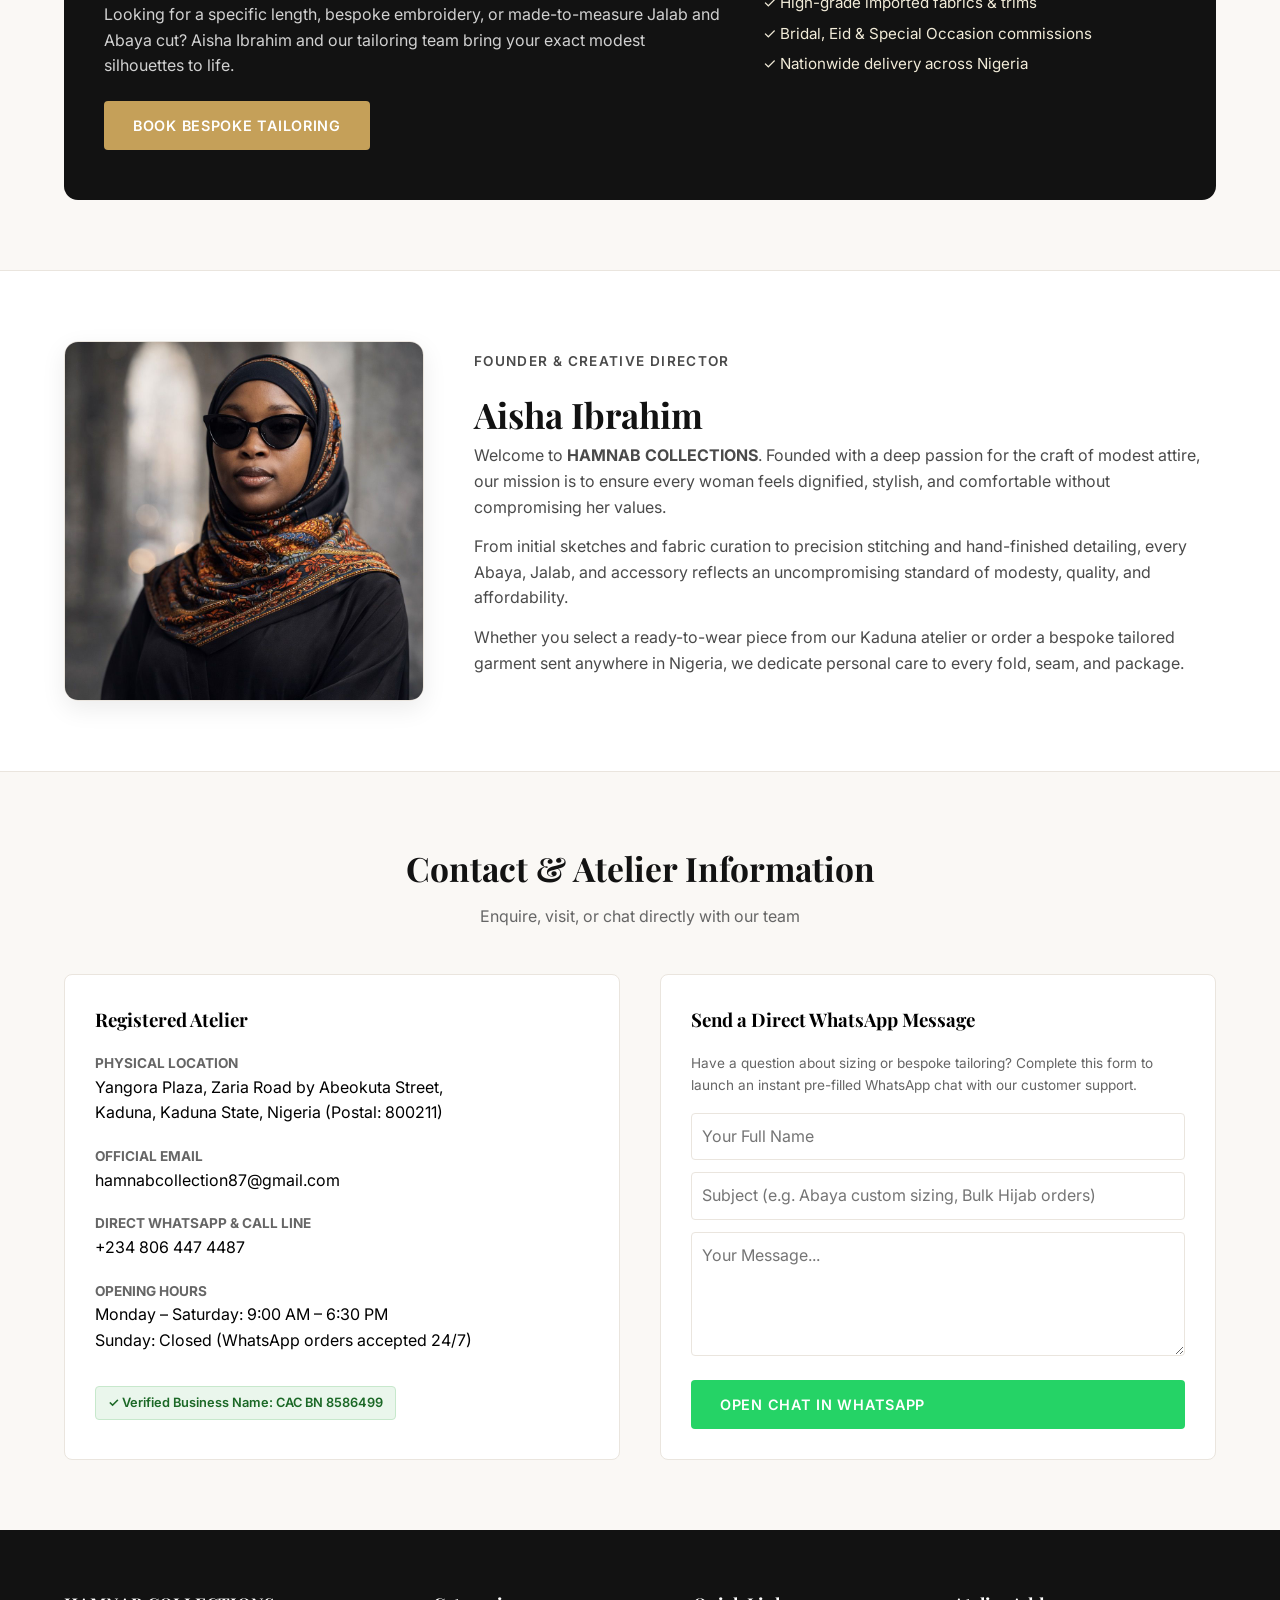
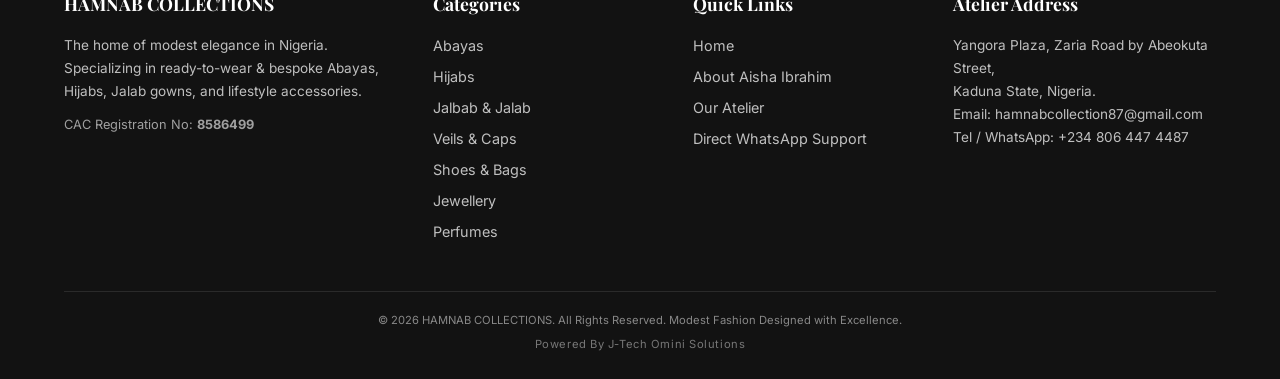
==== commit 3337aec5: "Update index.html" ====
--- a/index.html
+++ b/index.html
@@ -39,9 +39,9 @@
         <li><a href="#store" onclick="filterByCategory('all')">Shop All</a></li>
         <li><a href="#store" onclick="filterByCategory('abayas')">Abayas</a></li>
         <li><a href="#store" onclick="filterByCategory('hijabs')">Hijabs</a></li>
-        <li><a href="#store" onclick="filterByCategory('jalab')">Jalab</a></li>
+        <li><a href="#store" onclick="filterByCategory('jalab')">Jalbab & Jalab</a></li>
         <li><a href="#store" onclick="filterByCategory('veils-caps')">Veils & Caps</a></li>
-        <li><a href="#store" onclick="filterByCategory('shoes')">Shoes</a></li>
+        <li><a href="#store" onclick="filterByCategory('shoes')">Shoes & Bags</a></li>
         <li><a href="#store" onclick="filterByCategory('jewellery')">Jewellery</a></li>
         <li><a href="#store" onclick="filterByCategory('perfumes')">Perfumes</a></li>
         <li><a href="#about-owner">About</a></li>
@@ -83,9 +83,9 @@
         <div class="category-chip active" data-cat="all">All Items</div>
         <div class="category-chip" data-cat="abayas">Abayas</div>
         <div class="category-chip" data-cat="hijabs">Hijabs</div>
-        <div class="category-chip" data-cat="jalab">Jalab / Jallab</div>
+        <div class="category-chip" data-cat="jalab">Jalbab & Jalab</div>
         <div class="category-chip" data-cat="veils-caps">Veils & Caps</div>
-        <div class="category-chip" data-cat="shoes">Shoes</div>
+        <div class="category-chip" data-cat="shoes">Shoes & Bags</div>
         <div class="category-chip" data-cat="jewellery">Jewellery</div>
         <div class="category-chip" data-cat="perfumes">Perfumes</div>
       </div>
@@ -266,9 +266,9 @@
           <ul class="footer-links">
             <li><a href="#store" onclick="filterByCategory('abayas')">Abayas</a></li>
             <li><a href="#store" onclick="filterByCategory('hijabs')">Hijabs</a></li>
-            <li><a href="#store" onclick="filterByCategory('jalab')">Jalab / Jallab</a></li>
+            <li><a href="#store" onclick="filterByCategory('jalab')">Jalbab & Jalab</a></li>
             <li><a href="#store" onclick="filterByCategory('veils-caps')">Veils & Caps</a></li>
-            <li><a href="#store" onclick="filterByCategory('shoes')">Shoes & Footwear</a></li>
+            <li><a href="#store" onclick="filterByCategory('shoes')">Shoes & Bags</a></li>
             <li><a href="#store" onclick="filterByCategory('jewellery')">Jewellery</a></li>
             <li><a href="#store" onclick="filterByCategory('perfumes')">Perfumes</a></li>
           </ul>
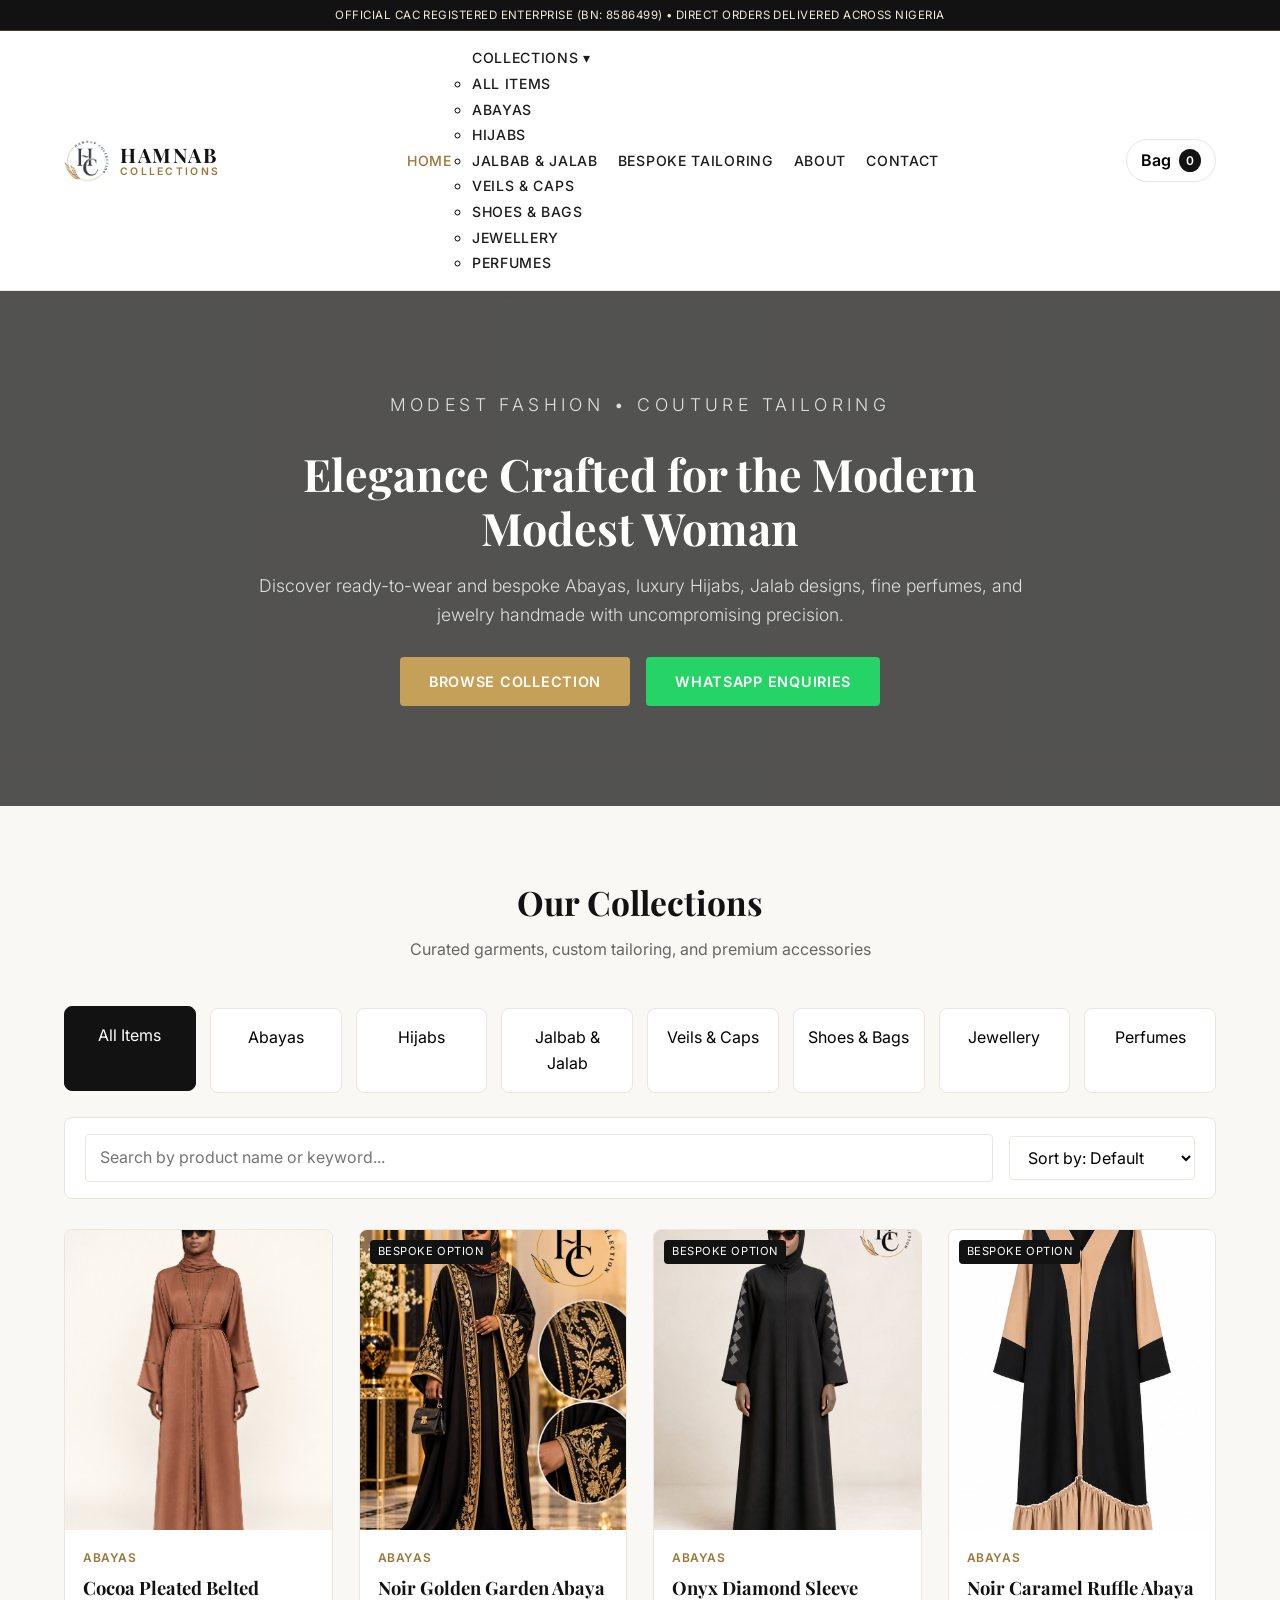
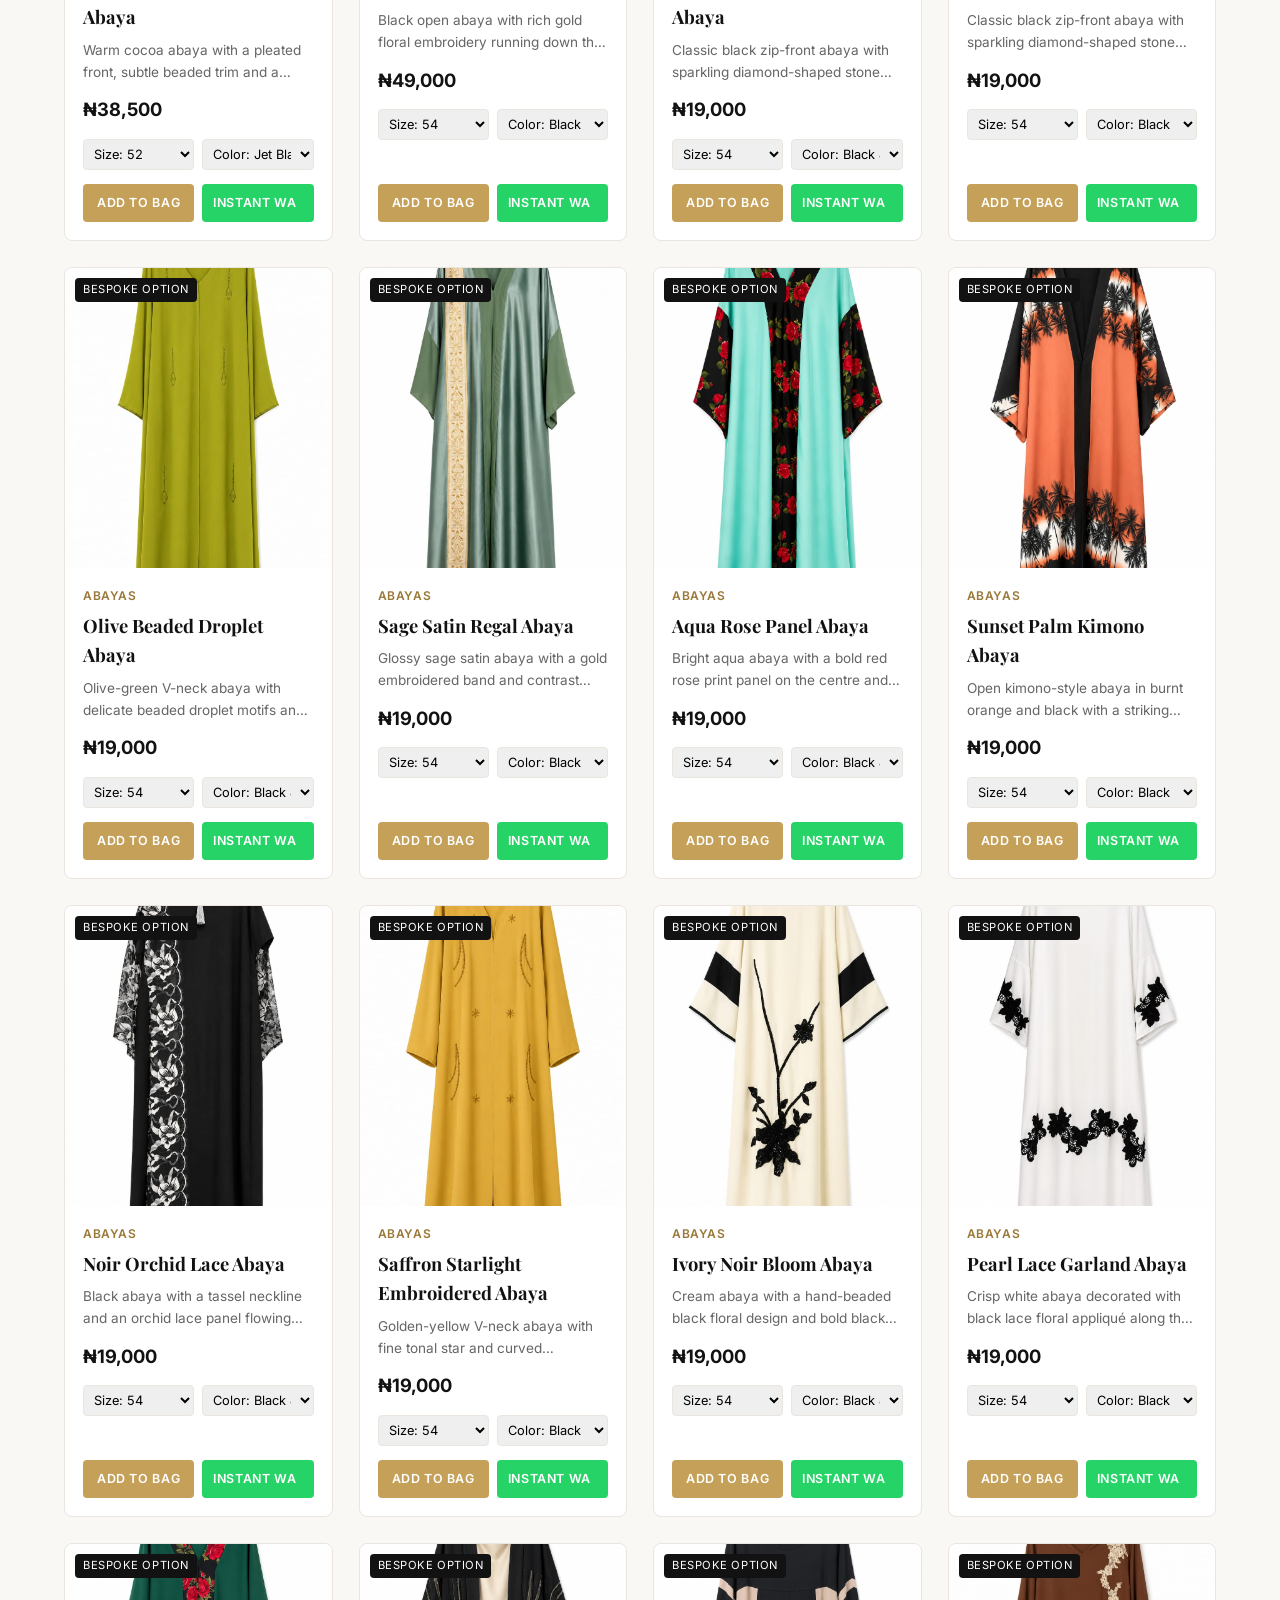
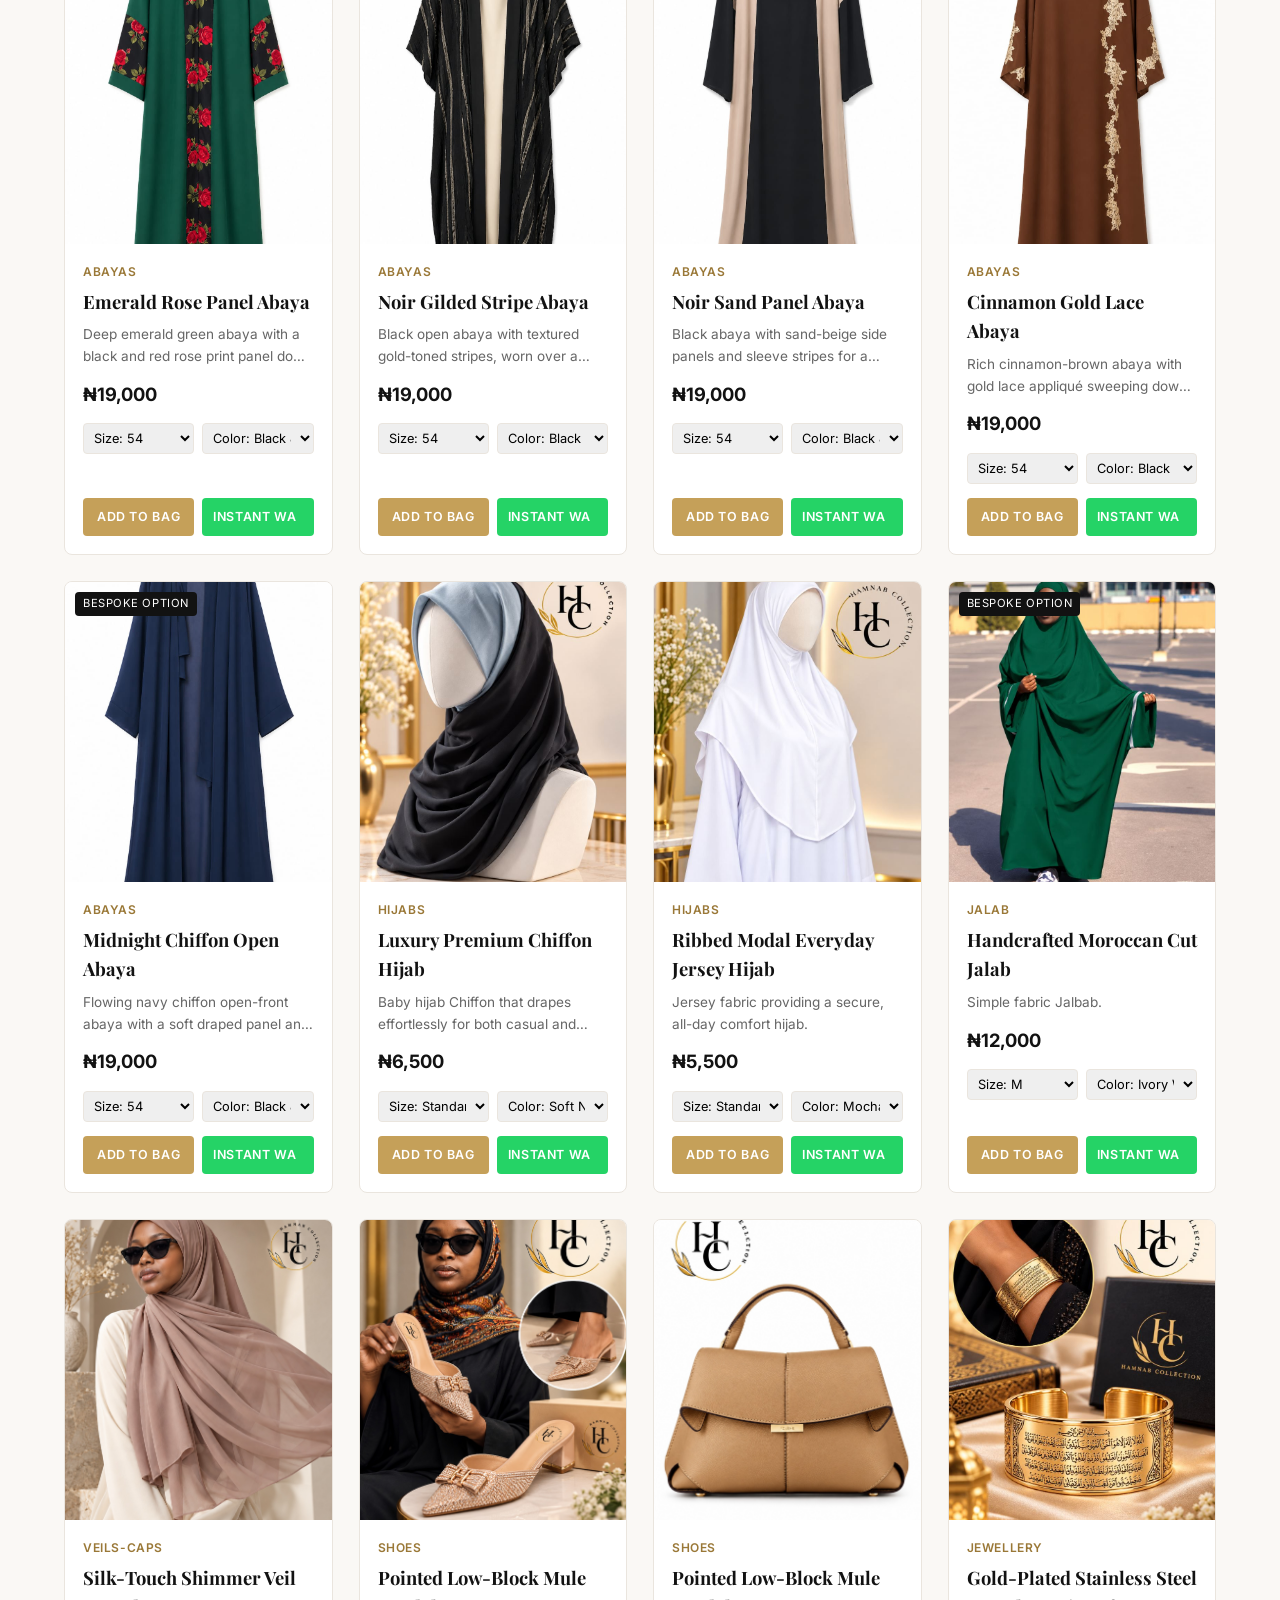
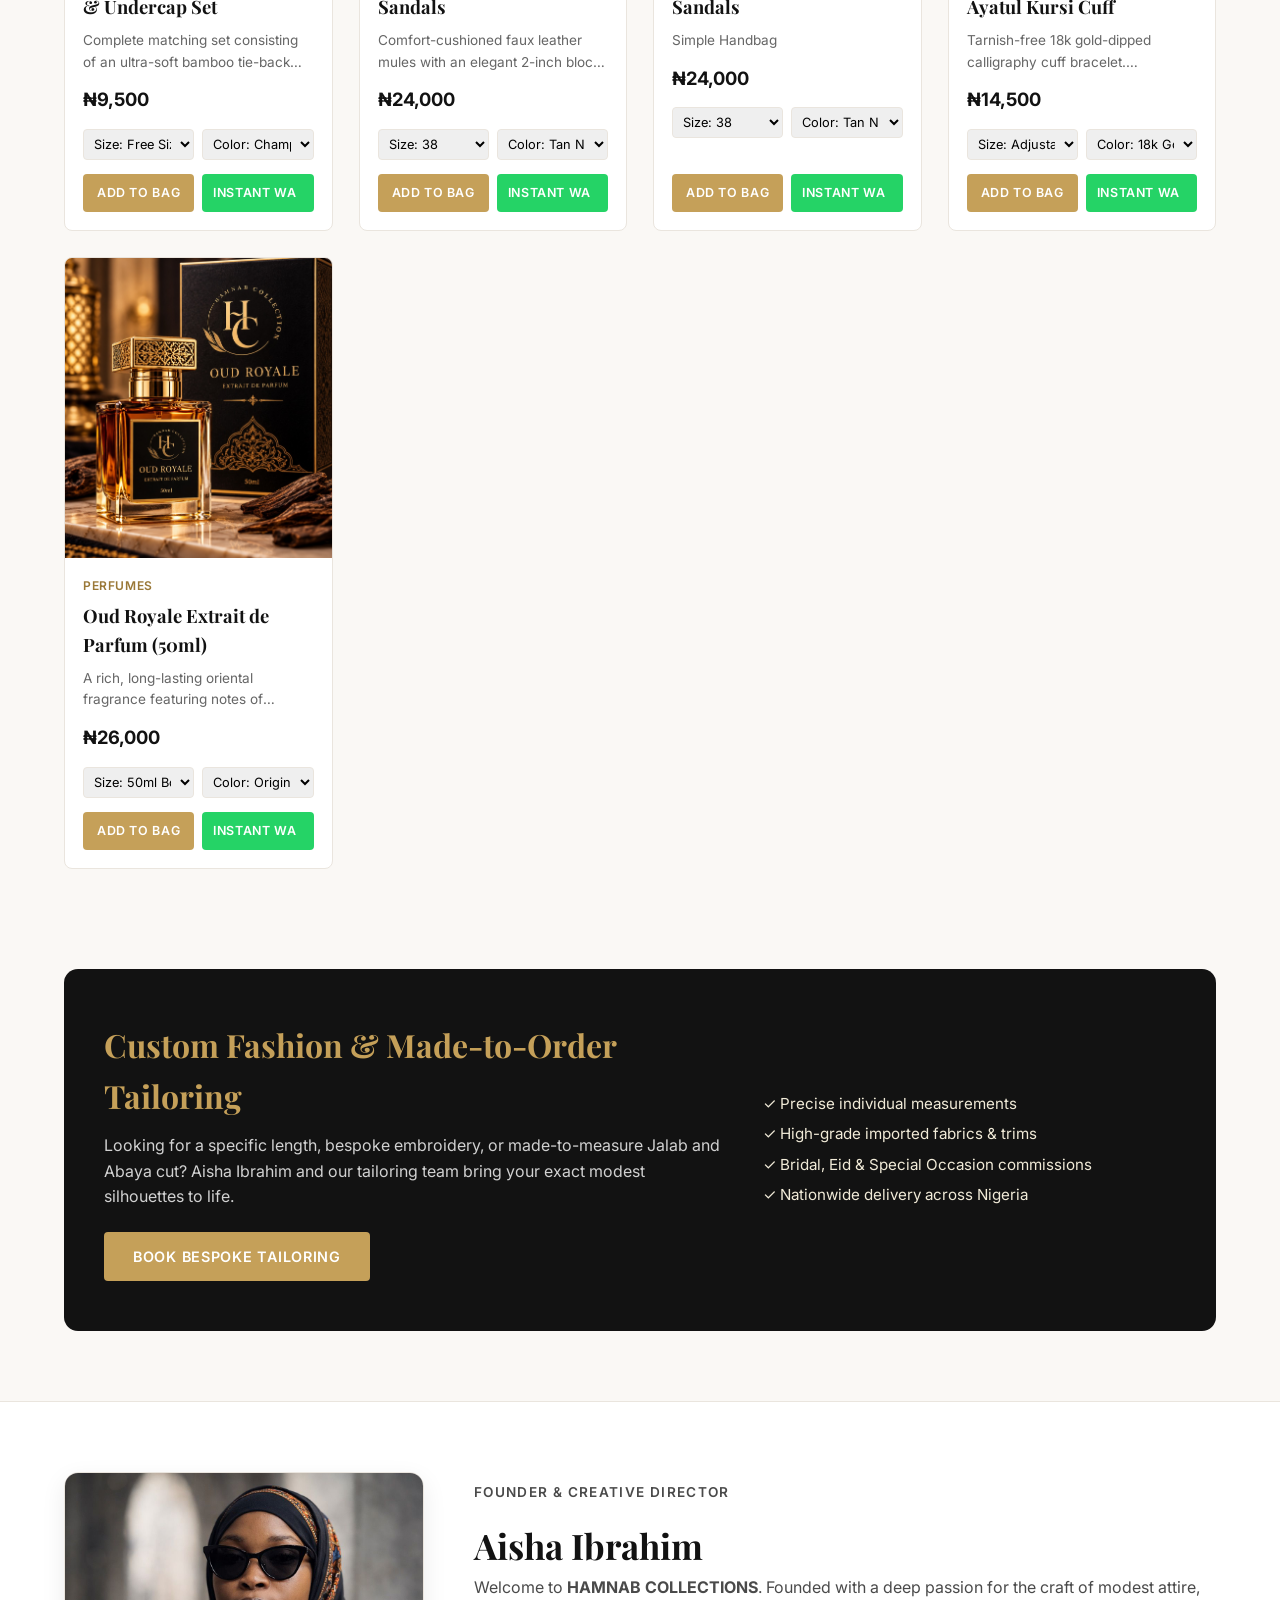
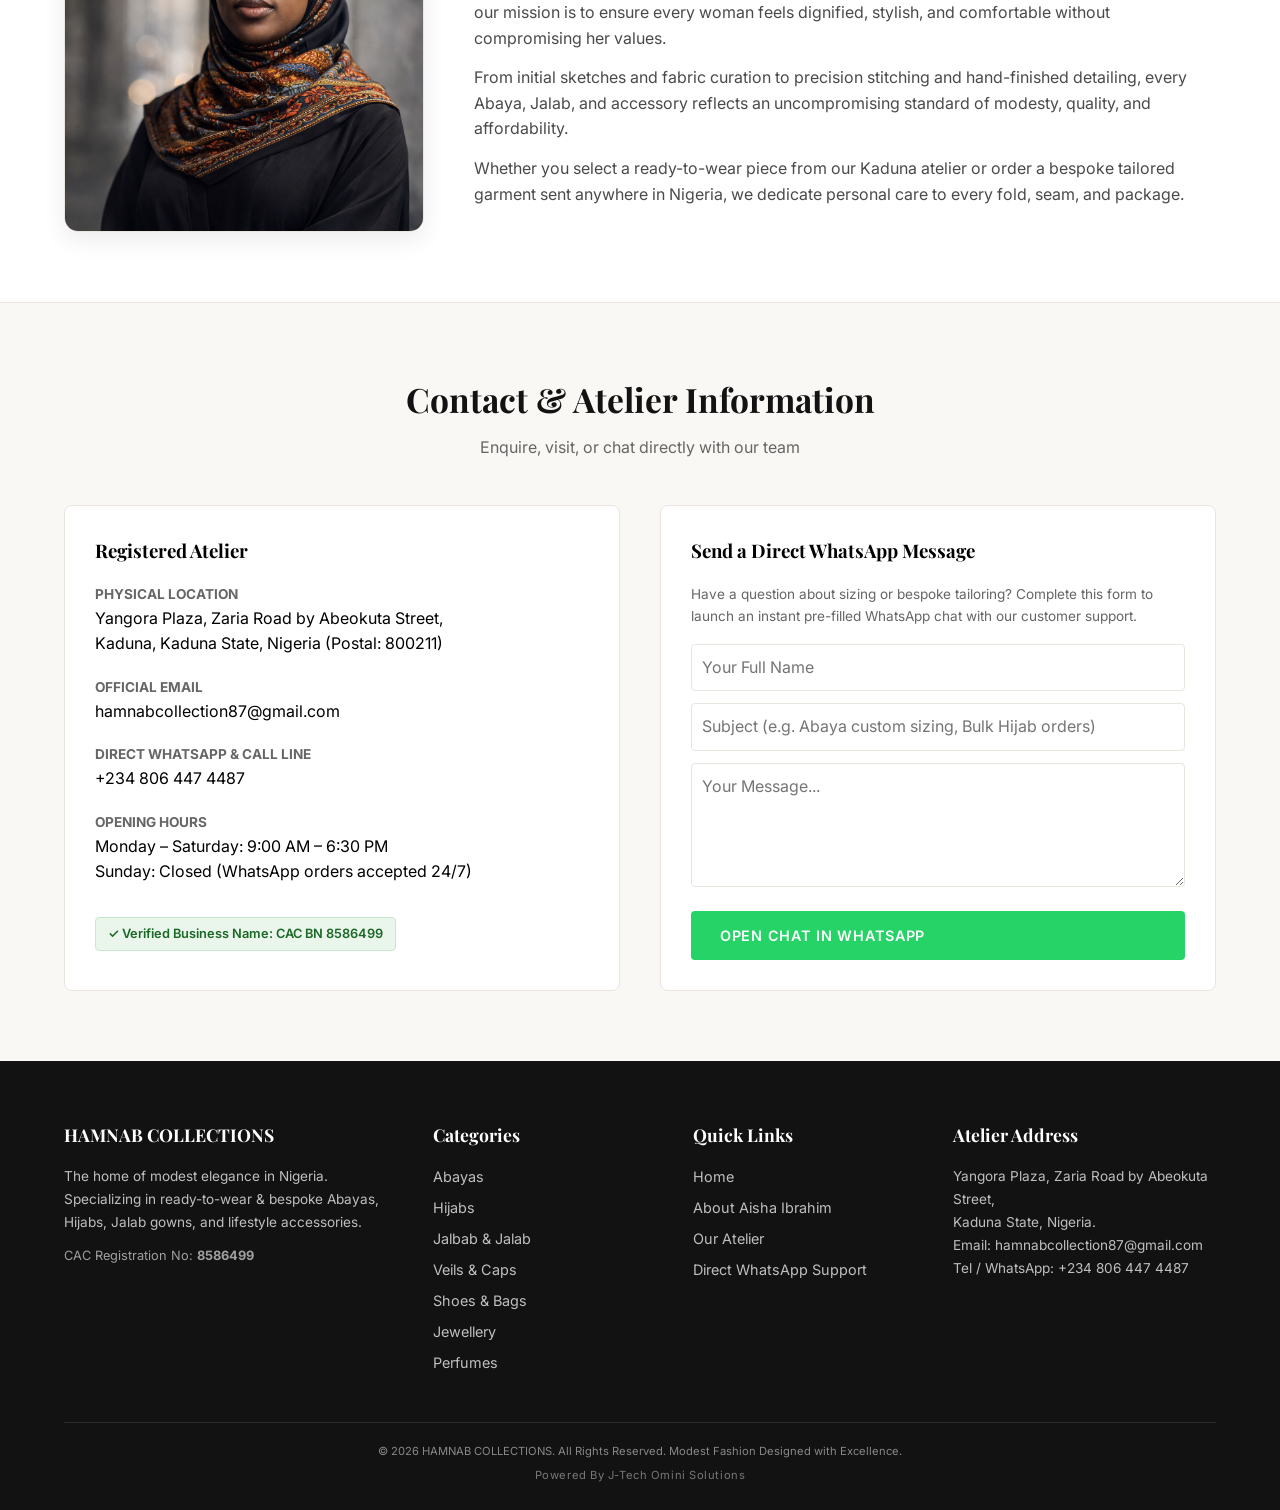
==== commit b70fc443: "Update index.html" ====
--- a/index.html
+++ b/index.html
@@ -36,14 +36,25 @@
 
       <ul class="nav-links" id="navLinks">
         <li><a href="#home" class="active">Home</a></li>
-        <li><a href="#store" onclick="filterByCategory('all')">Shop All</a></li>
-        <li><a href="#store" onclick="filterByCategory('abayas')">Abayas</a></li>
-        <li><a href="#store" onclick="filterByCategory('hijabs')">Hijabs</a></li>
-        <li><a href="#store" onclick="filterByCategory('jalab')">Jalbab & Jalab</a></li>
-        <li><a href="#store" onclick="filterByCategory('veils-caps')">Veils & Caps</a></li>
-        <li><a href="#store" onclick="filterByCategory('shoes')">Shoes & Bags</a></li>
-        <li><a href="#store" onclick="filterByCategory('jewellery')">Jewellery</a></li>
-        <li><a href="#store" onclick="filterByCategory('perfumes')">Perfumes</a></li>
+
+        <!-- Dropdown for Categories on Desktop -->
+        <li class="nav-dropdown">
+          <a href="#store" class="dropdown-trigger" onclick="filterByCategory('all')">
+            Collections <span class="arrow-down">&#9662;</span>
+          </a>
+          <ul class="dropdown-menu">
+            <li><a href="#store" onclick="filterByCategory('all')">All Items</a></li>
+            <li><a href="#store" onclick="filterByCategory('abayas')">Abayas</a></li>
+            <li><a href="#store" onclick="filterByCategory('hijabs')">Hijabs</a></li>
+            <li><a href="#store" onclick="filterByCategory('jalab')">Jalbab & Jalab</a></li>
+            <li><a href="#store" onclick="filterByCategory('veils-caps')">Veils & Caps</a></li>
+            <li><a href="#store" onclick="filterByCategory('shoes')">Shoes & Bags</a></li>
+            <li><a href="#store" onclick="filterByCategory('jewellery')">Jewellery</a></li>
+            <li><a href="#store" onclick="filterByCategory('perfumes')">Perfumes</a></li>
+          </ul>
+        </li>
+
+        <li><a href="#bespoke">Bespoke Tailoring</a></li>
         <li><a href="#about-owner">About</a></li>
         <li><a href="#contact">Contact</a></li>
       </ul>
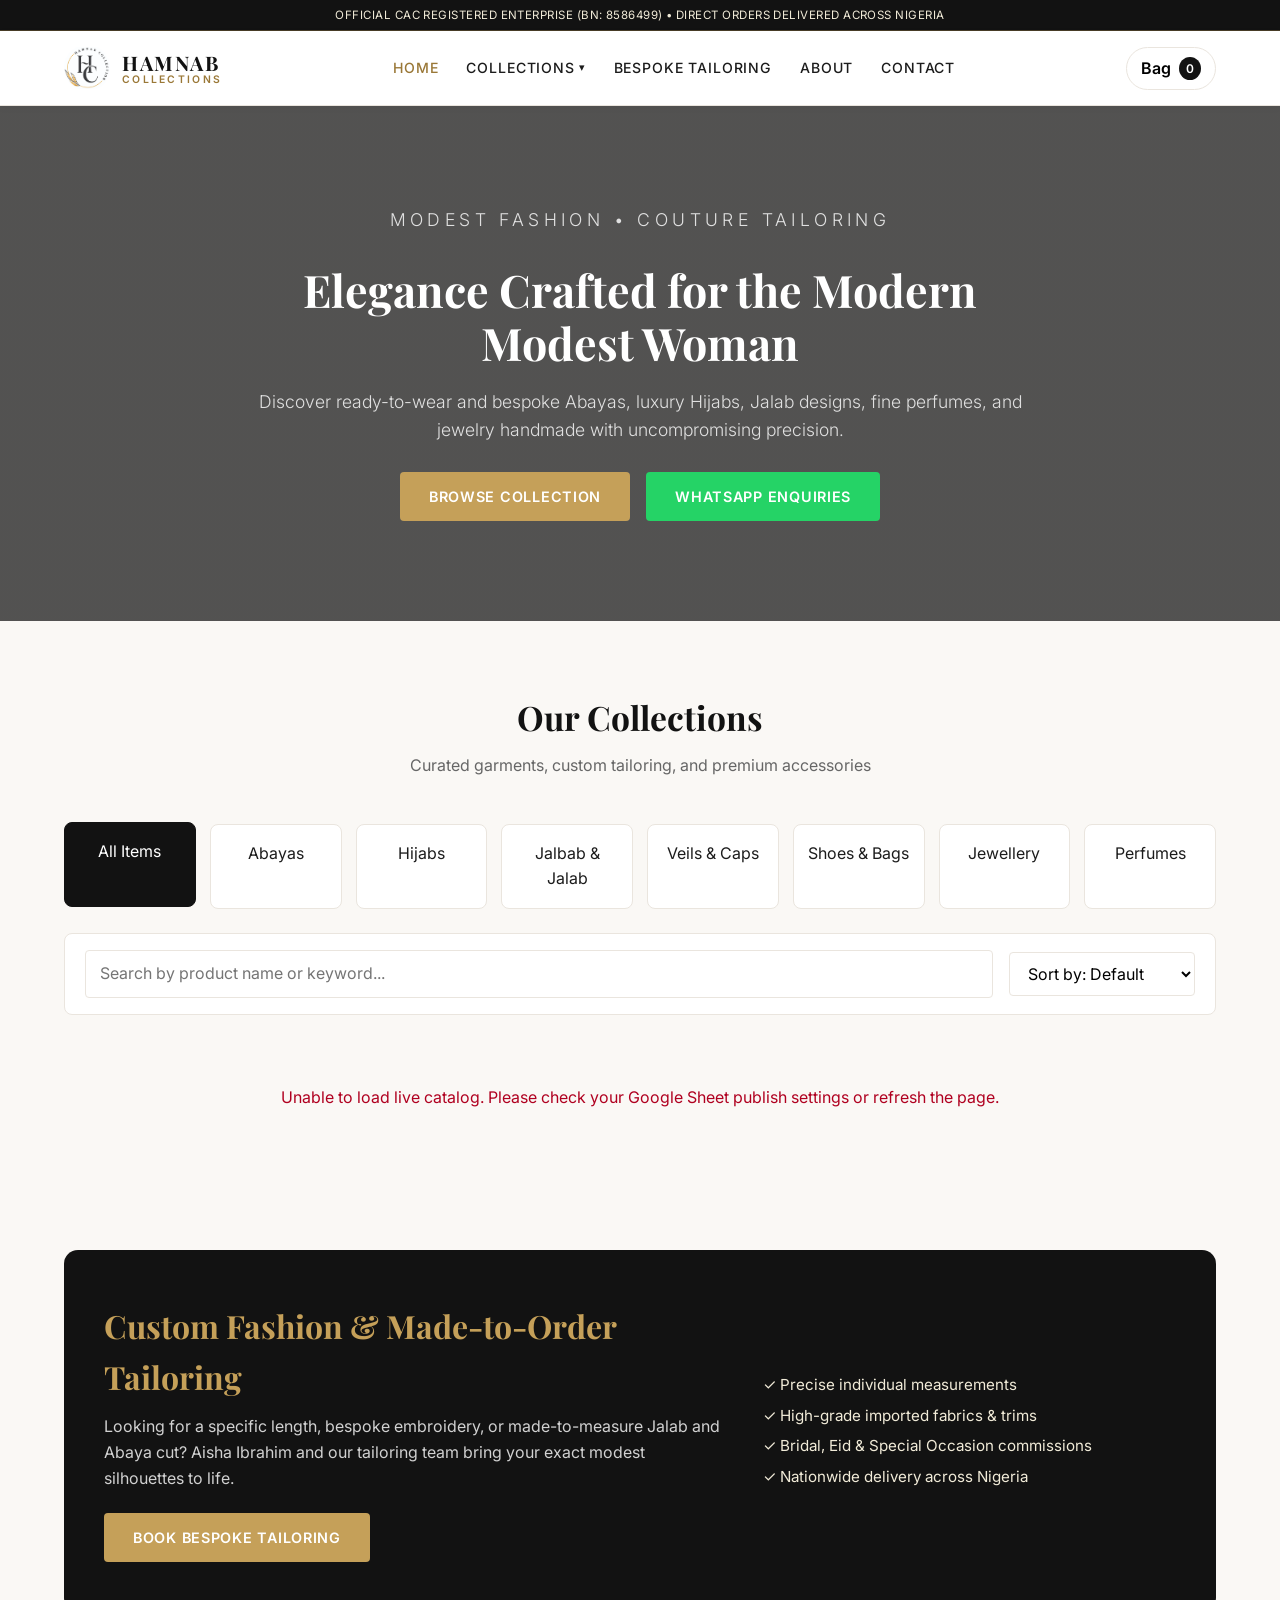
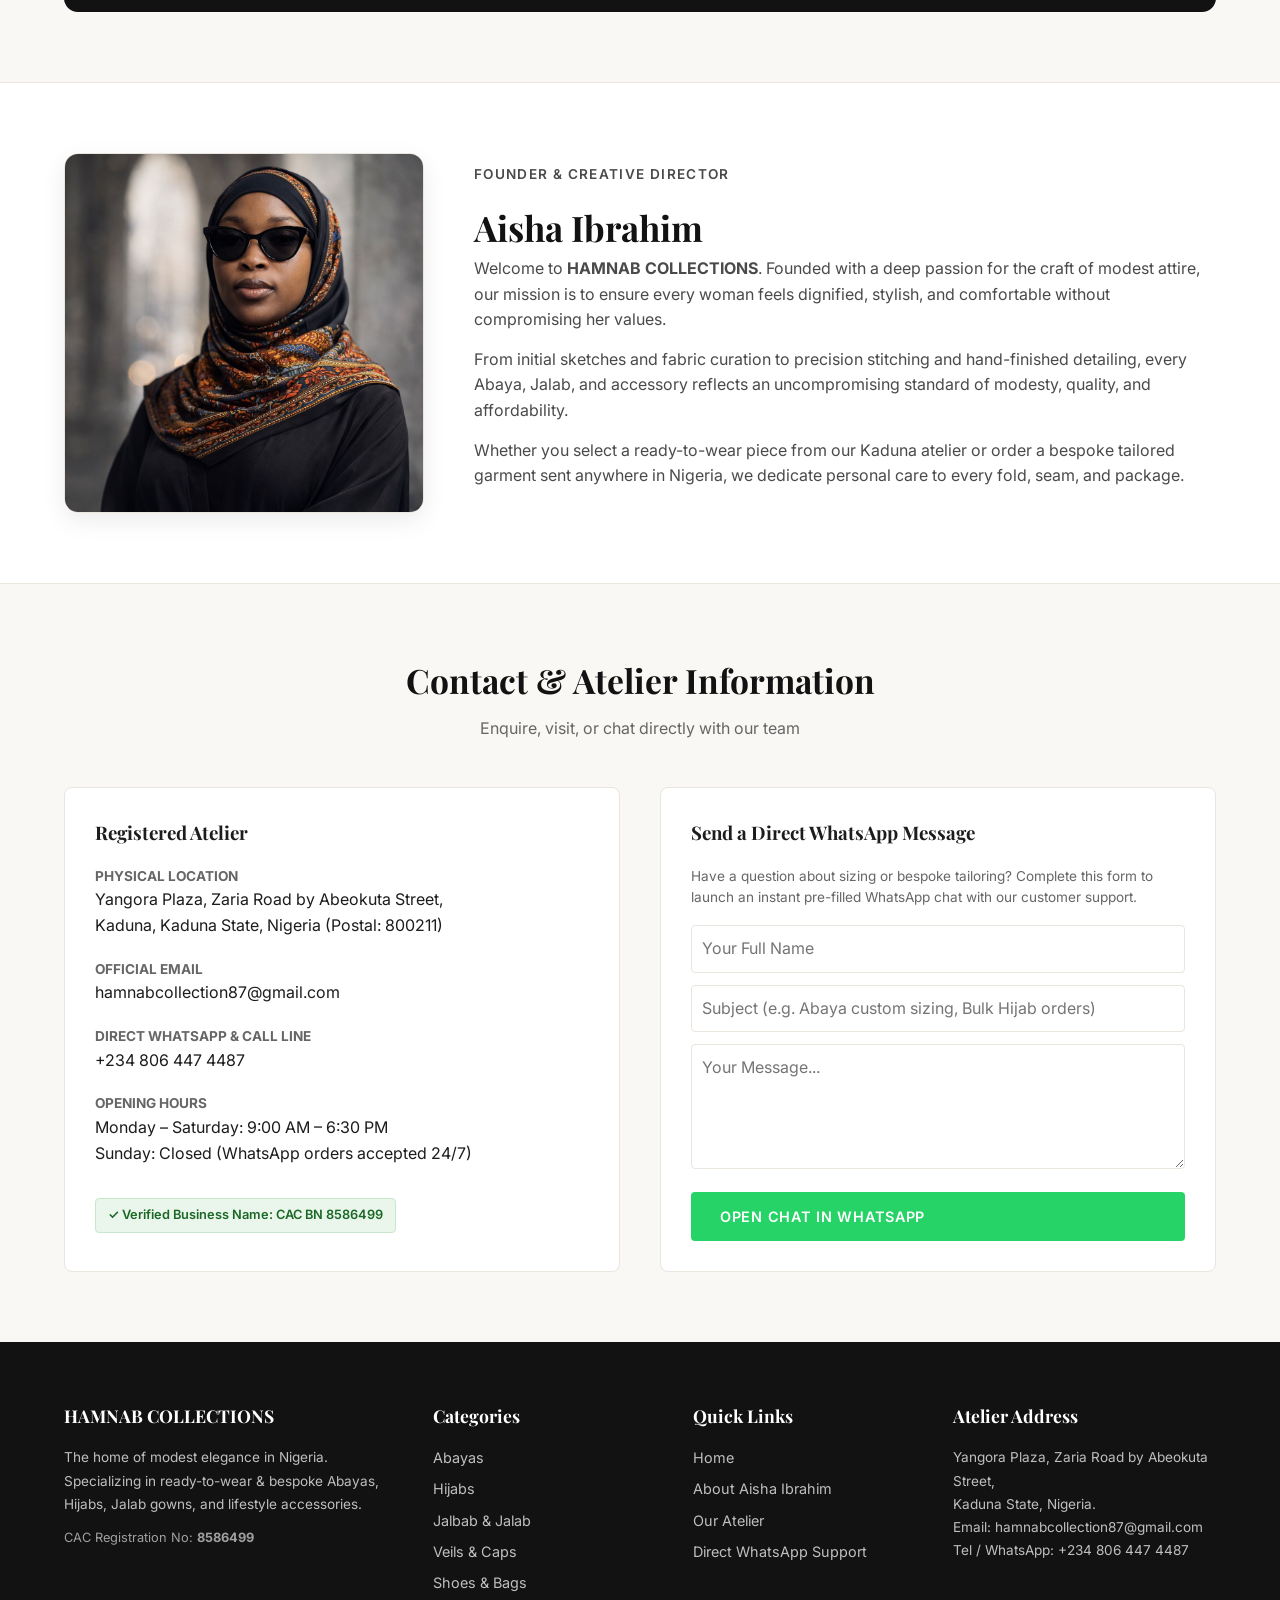
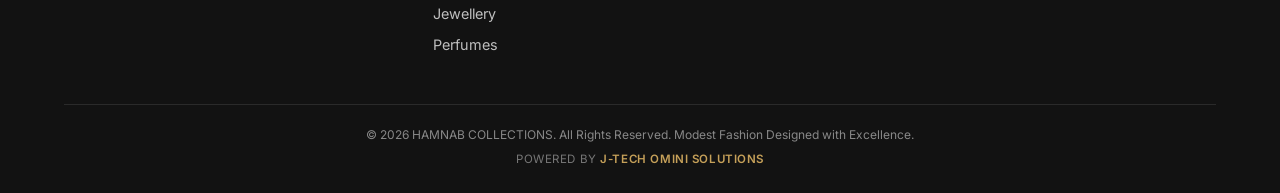
==== commit 1f9bb884: "Remove products.js script from index.html Removed the script tag for products.js from the HTML." ====
--- a/index.html
+++ b/index.html
@@ -316,7 +316,6 @@
   </footer>
 
   <!-- Scripts -->
-  <script src="products.js"></script>
   <script src="app.js"></script>
 </body>
 </html>
--- a/style.css
+++ b/style.css
@@ -40,7 +40,33 @@
 body {
   font-family: var(--font-sans);
   background-color: var(--bg-light);
-  /* --- TOP ANNOUNCEMENT BAR --- */
+  color: var(--text-primary);
+  line-height: 1.6;
+}
+
+img {
+  max-width: 100%;
+  height: auto;
+  display: block;
+}
+
+a {
+  color: inherit;
+  text-decoration: none;
+  transition: var(--transition);
+}
+
+button, input, select, textarea {
+  font: inherit;
+}
+
+.container {
+  width: 90%;
+  max-width: 1240px;
+  margin: 0 auto;
+}
+
+/* --- TOP ANNOUNCEMENT BAR --- */
 .top-bar {
   background: var(--dark-charcoal);
   color: #f1ebd8;
@@ -62,42 +88,6 @@
     padding: 5px 6px;
   }
 }
-  line-height: 1.6;
-}
-
-img {
-  max-width: 100%;
-  height: auto;
-  display: block;
-}
-
-a {
-  color: inherit;
-  text-decoration: none;
-  transition: var(--transition);
-}
-
-button, input, select, textarea {
-  font: inherit;
-}
-
-.container {
-  width: 90%;
-  max-width: 1240px;
-  margin: 0 auto;
-}
-
-/* --- TOP ANNOUNCEMENT BAR --- */
-.top-bar {
-  background: var(--dark-charcoal);
-  color: #f1ebd8;
-  font-size: 0.8rem;
-  letter-spacing: 0.08em;
-  text-transform: uppercase;
-  text-align: center;
-  padding: 8px 16px;
-  border-bottom: 1px solid rgba(197, 160, 89, 0.3);
-}
 
 /* --- HEADER & NAVIGATION --- */
 .header {
@@ -114,12 +104,14 @@
   justify-content: space-between;
   align-items: center;
   padding: 14px 0;
+  gap: 20px;
 }
 
 .brand-logo {
   display: flex;
   align-items: center;
-  gap: 10px;
+  gap: 12px;
+  flex-shrink: 0;
 }
 
 .brand-logo img {
@@ -154,7 +146,7 @@
 .nav-links {
   display: flex;
   list-style: none;
-  gap: 20px;
+  gap: 28px;
   align-items: center;
 }
 
@@ -162,14 +154,69 @@
   font-size: 0.88rem;
   font-weight: 500;
   text-transform: uppercase;
-  letter-spacing: 0.05em;
+  letter-spacing: 0.06em;
   color: var(--text-primary);
-  padding: 6px 0;
+  padding: 8px 0;
   position: relative;
+  display: flex;
+  align-items: center;
+  gap: 4px;
 }
 
 .nav-links a:hover,
 .nav-links a.active {
+  color: var(--primary-gold-dark);
+}
+
+/* --- DESKTOP DROPDOWN MENU --- */
+.nav-dropdown {
+  position: relative;
+}
+
+.arrow-down {
+  font-size: 0.7rem;
+  transition: transform 0.25s ease;
+}
+
+.nav-dropdown:hover .arrow-down {
+  transform: rotate(180deg);
+}
+
+.dropdown-menu {
+  position: absolute;
+  top: 100%;
+  left: 0;
+  background: #ffffff;
+  min-width: 200px;
+  list-style: none;
+  box-shadow: var(--shadow-lg);
+  border-radius: var(--radius-sm);
+  border: 1px solid var(--border-light);
+  padding: 8px 0;
+  opacity: 0;
+  visibility: hidden;
+  transform: translateY(10px);
+  transition: all 0.2s ease-in-out;
+  z-index: 1000;
+}
+
+.nav-dropdown:hover .dropdown-menu {
+  opacity: 1;
+  visibility: visible;
+  transform: translateY(0);
+}
+
+.dropdown-menu li a {
+  padding: 10px 18px;
+  font-size: 0.82rem;
+  text-transform: capitalize;
+  letter-spacing: 0.02em;
+  color: var(--text-primary);
+  display: block;
+}
+
+.dropdown-menu li a:hover {
+  background: var(--bg-light);
   color: var(--primary-gold-dark);
 }
 
@@ -790,7 +837,7 @@
   border-top: 1px solid rgba(255, 255, 255, 0.1);
   padding-top: 20px;
   text-align: center;
-  font-size: 0.70rem;
+  font-size: 0.75rem;
   color: #888;
   display: flex;
   flex-direction: column;
@@ -798,16 +845,22 @@
 }
 
 .powered-by {
-  font-size: 0.70rem;
+  font-size: 0.72rem;
   color: #777777;
   letter-spacing: 0.05em;
-  text-transform: capitalize;
-}
-
-.powered-by span {
+  text-transform: uppercase;
+}
+
+.powered-by a, .powered-by span {
   color: var(--primary-gold);
   font-weight: 600;
-  text-transform: none;
+  text-decoration: none;
+  transition: var(--transition);
+}
+
+.powered-by a:hover {
+  color: #ffffff;
+  text-decoration: underline;
 }
 
 /* --- RESPONSIVE BREAKPOINTS --- */
@@ -832,6 +885,16 @@
 @media (max-width: 768px) {
   .mobile-toggle {
     display: block;
+  }
+  .nav-dropdown .dropdown-menu {
+    position: static;
+    box-shadow: none;
+    border: none;
+    opacity: 1;
+    visibility: visible;
+    transform: none;
+    padding-left: 16px;
+    background: transparent;
   }
   .nav-links {
     display: none;
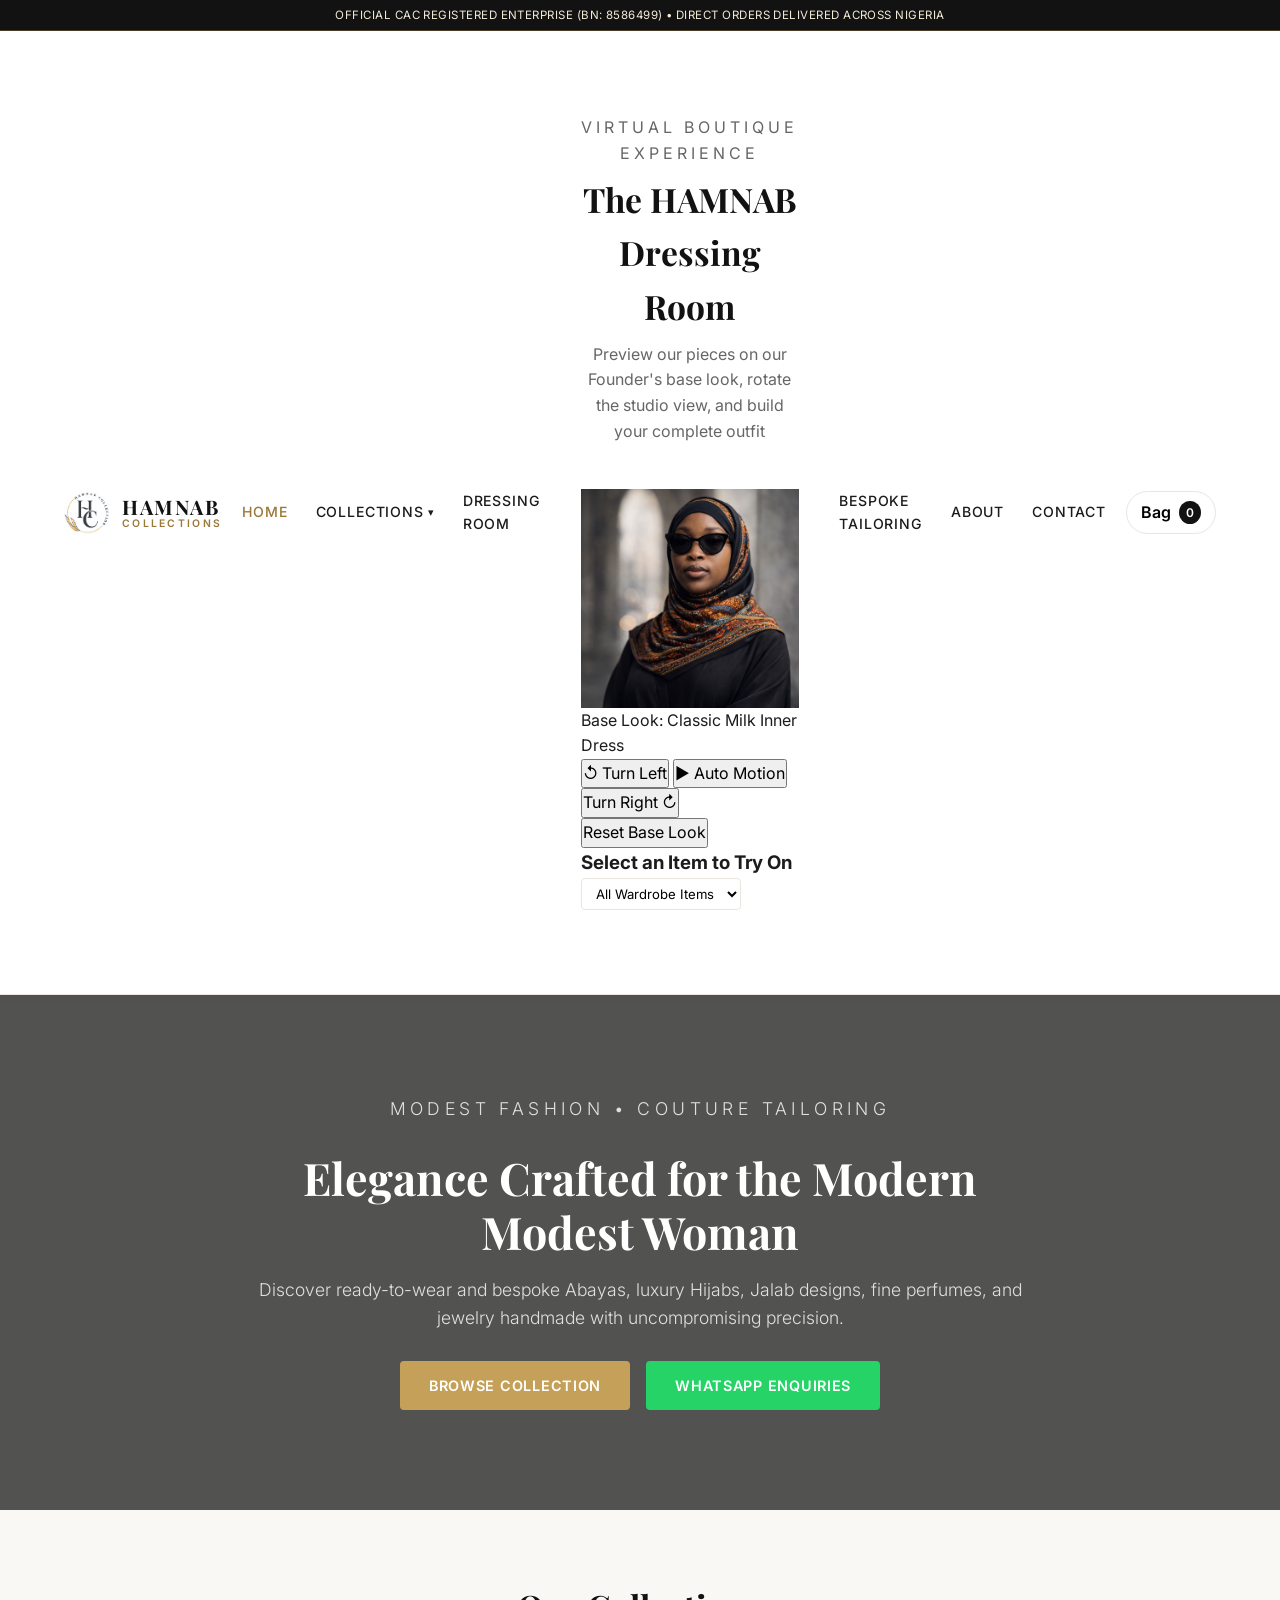
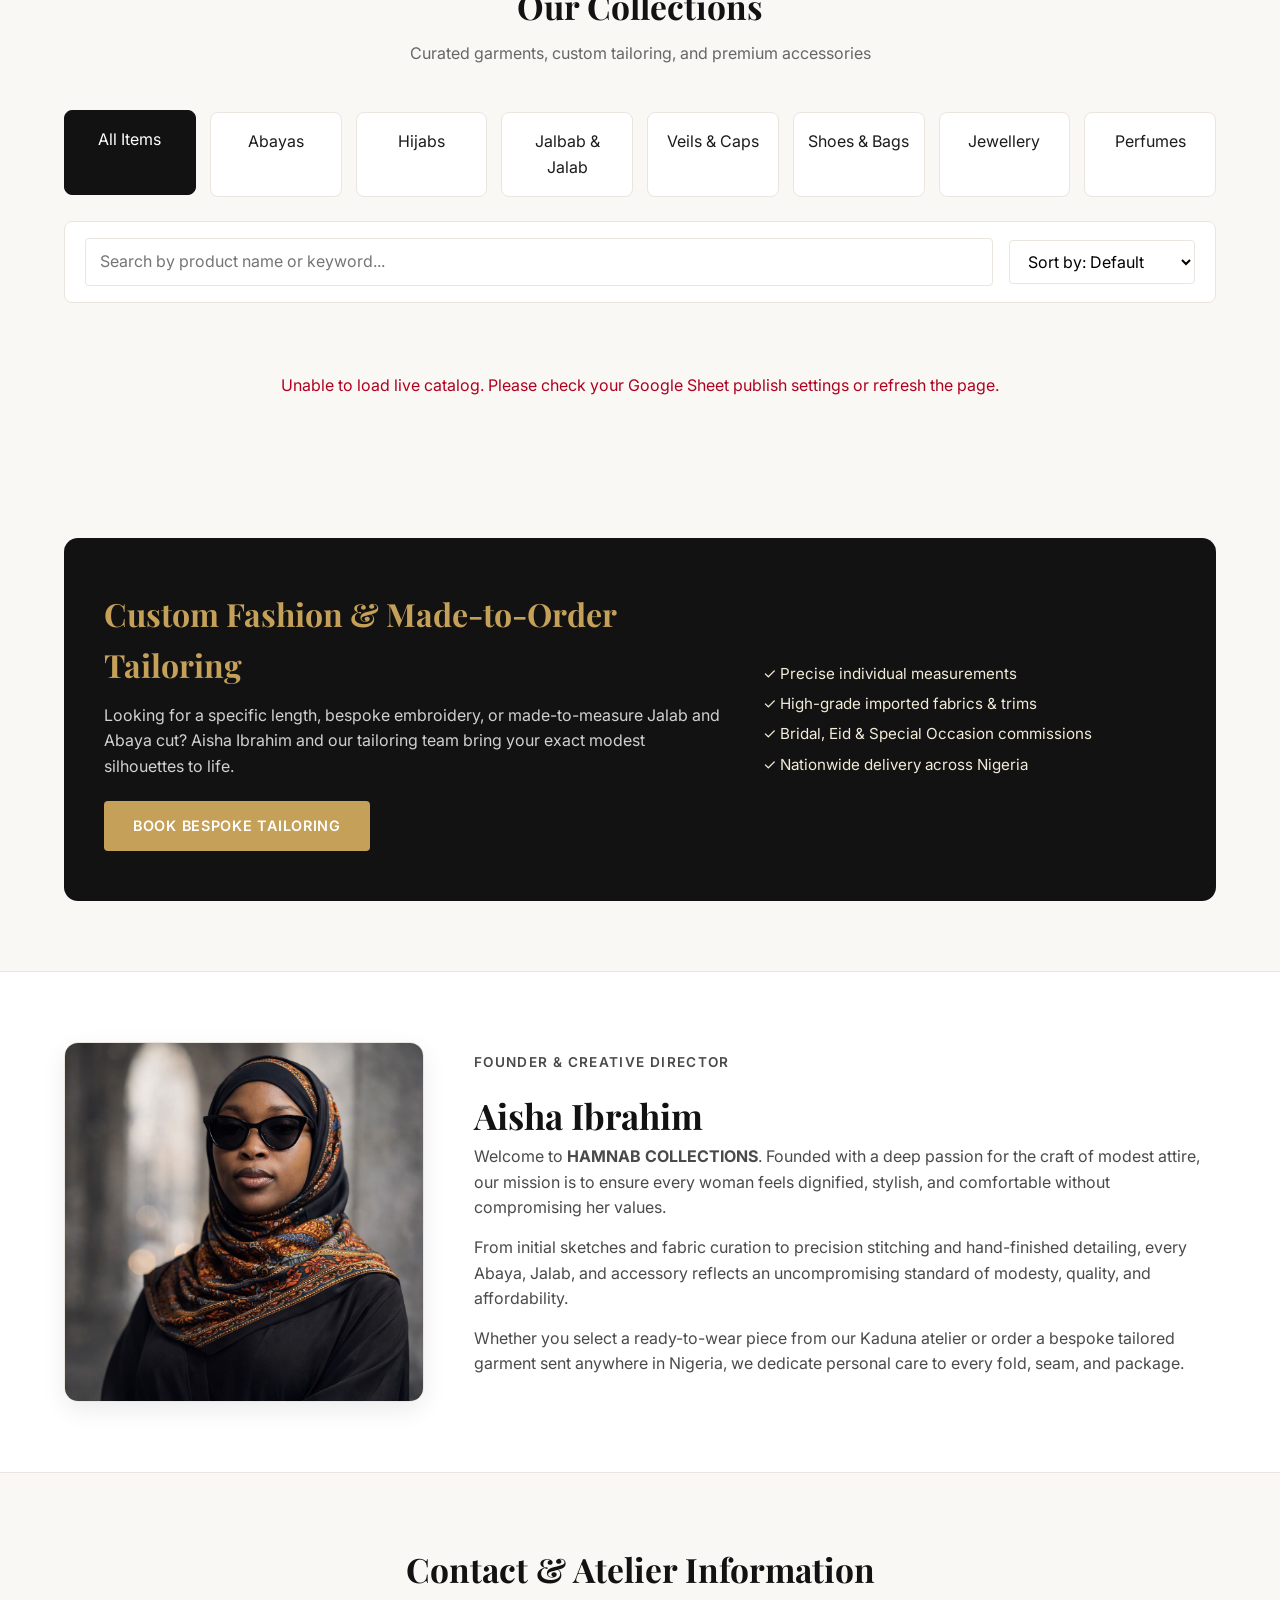
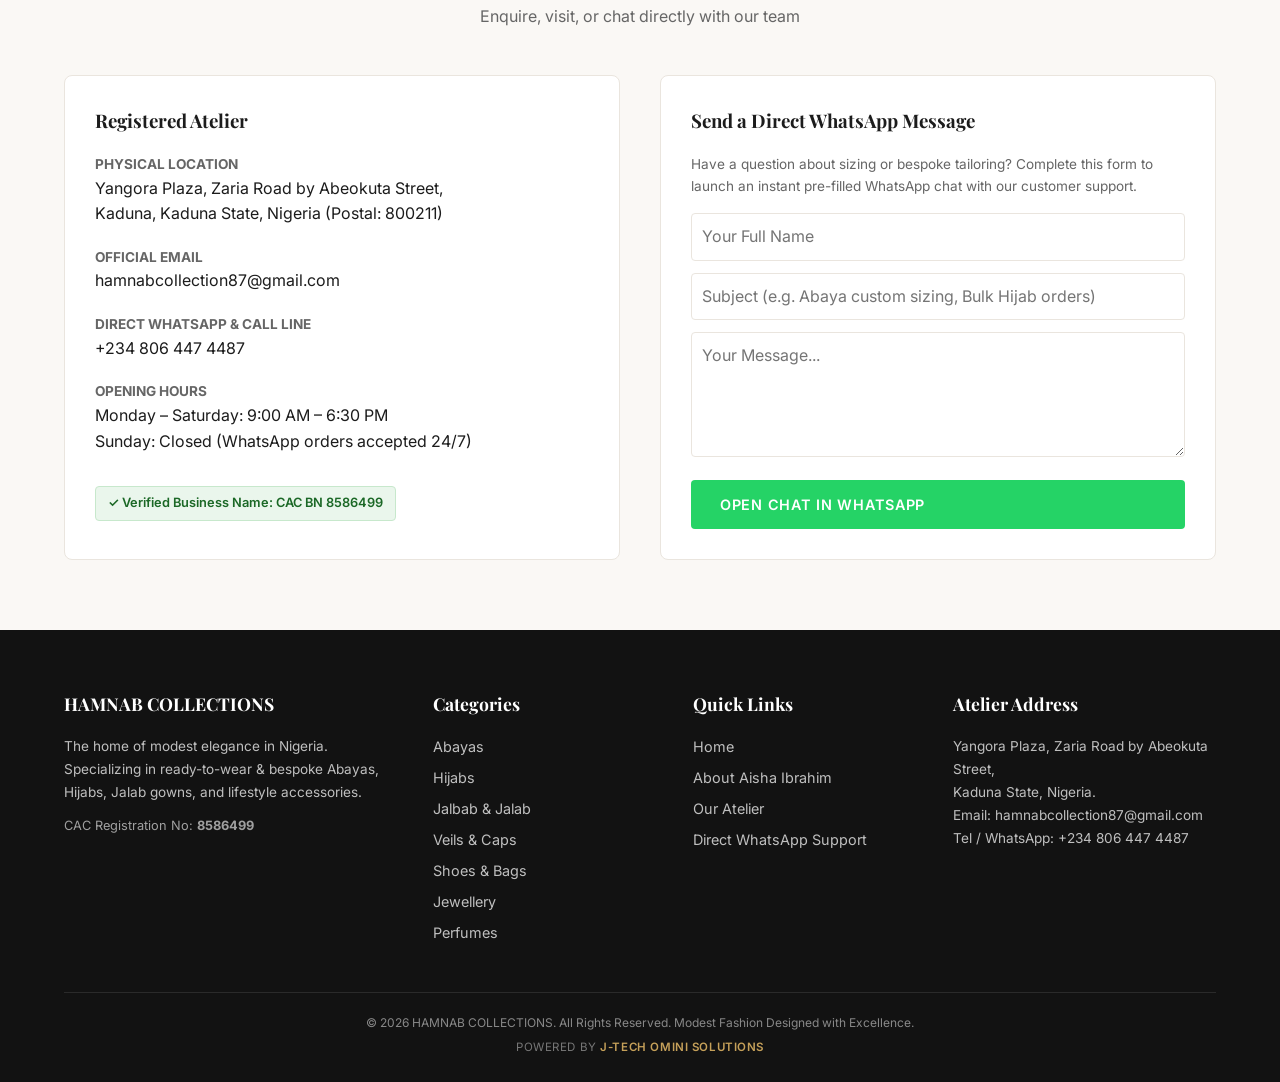
==== commit a5194fa7: "Implement Dressing Room section for virtual boutique Added a Dressing Room section for virtual try-o" ====
--- a/index.html
+++ b/index.html
@@ -53,7 +53,80 @@
             <li><a href="#store" onclick="filterByCategory('perfumes')">Perfumes</a></li>
           </ul>
         </li>
-
+      
+        <li><a href="#dressing-room">Dressing Room</a></li>
+        <!-- Interactive Dressing Room Studio -->
+  <section class="section-padding dressing-room-section" id="dressing-room">
+    <div class="container">
+      <div class="section-header">
+        <p class="hero-subtitle" style="margin-bottom: 6px;">Virtual Boutique Experience</p>
+        <h2>The HAMNAB Dressing Room</h2>
+        <p>Preview our pieces on our Founder's base look, rotate the studio view, and build your complete outfit</p>
+      </div>
+
+      <div class="dressing-room-grid">
+        <!-- Left: Luxury Fitting Mirror & 360° Motion Stage -->
+        <div class="fitting-mirror-card">
+          <div class="mirror-backdrop">
+            <div class="mirror-spotlight"></div>
+            
+            <!-- Rotatable Stage -->
+            <div class="model-stage" id="modelStage">
+              <img id="dressingRoomMainImg" src="ceo-base.jpg" alt="CEO Base Look in Milk Inner Dress" onerror="this.src='founder.jpeg'">
+              <video id="dressingRoomVideo" loop muted playsinline style="display: none;"></video>
+            </div>
+
+            <!-- Selected Outfit Overlay Tag -->
+            <div class="outfit-status-pill" id="outfitStatusPill">
+              Base Look: Classic Milk Inner Dress
+            </div>
+          </div>
+
+          <!-- Rotation & Reset Controls -->
+          <div class="mirror-controls">
+            <button type="button" class="studio-btn" id="rotateLeftBtn" title="Rotate Left">&#8634; Turn Left</button>
+            <button type="button" class="studio-btn" id="autoSpinBtn" title="Toggle Continuous 360 Motion">&#9654; Auto Motion</button>
+            <button type="button" class="studio-btn" id="rotateRightBtn" title="Rotate Right">Turn Right &#8635;</button>
+            <button type="button" class="studio-btn reset-btn" id="resetLookBtn">Reset Base Look</button>
+          </div>
+
+          <!-- Active Selected Item Action Bar -->
+          <div class="selected-look-bar" id="selectedLookBar" style="display: none;">
+            <div>
+              <strong id="tryOnItemName">Selected Outfit</strong>
+              <span id="tryOnItemPrice" style="display:block; color: var(--primary-gold-dark); font-weight:700;">₦0</span>
+            </div>
+            <div style="display: flex; gap: 8px;">
+              <button type="button" class="btn btn-primary" id="tryOnAddToBagBtn" style="padding: 8px 14px; font-size: 0.78rem;">Add to Bag</button>
+              <button type="button" class="btn btn-whatsapp" id="tryOnWaBtn" style="padding: 8px 14px; font-size: 0.78rem;">Order Look</button>
+            </div>
+          </div>
+        </div>
+
+        <!-- Right: Live Catalog Wardrobe Rack -->
+        <div class="wardrobe-rack-card">
+          <div class="rack-header">
+            <h3>Select an Item to Try On</h3>
+            <select id="rackCategoryFilter" class="sort-select" style="padding: 6px 10px; font-size: 0.82rem;">
+              <option value="all">All Wardrobe Items</option>
+              <option value="abayas">Abayas</option>
+              <option value="hijabs">Hijabs</option>
+              <option value="jalab">Jalbab & Jalab</option>
+              <option value="veils-caps">Veils & Caps</option>
+              <option value="shoes">Shoes & Bags</option>
+              <option value="jewellery">Jewellery</option>
+              <option value="perfumes">Perfumes</option>
+            </select>
+          </div>
+
+          <div class="wardrobe-list" id="wardrobeList">
+            <!-- Populated automatically from Google Sheet -->
+          </div>
+        </div>
+      </div>
+    </div>
+  </section>
+        
         <li><a href="#bespoke">Bespoke Tailoring</a></li>
         <li><a href="#about-owner">About</a></li>
         <li><a href="#contact">Contact</a></li>
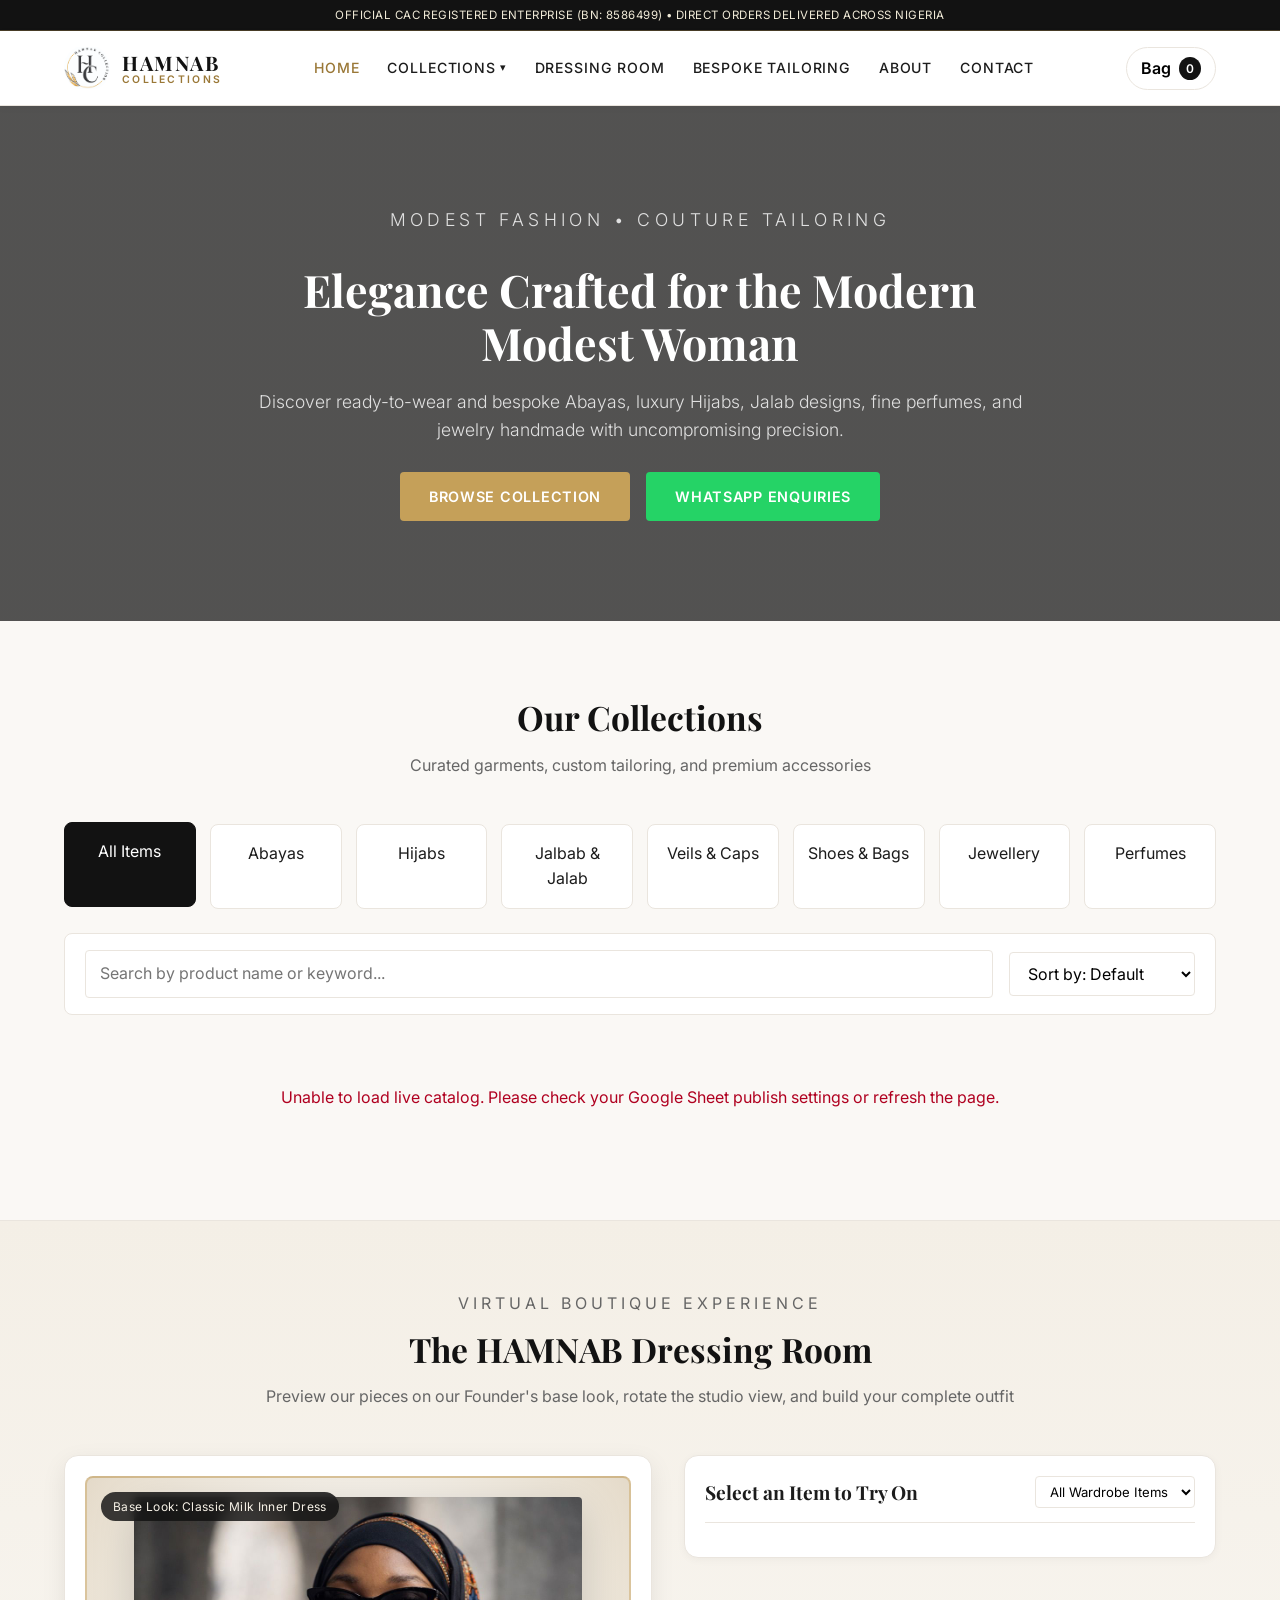
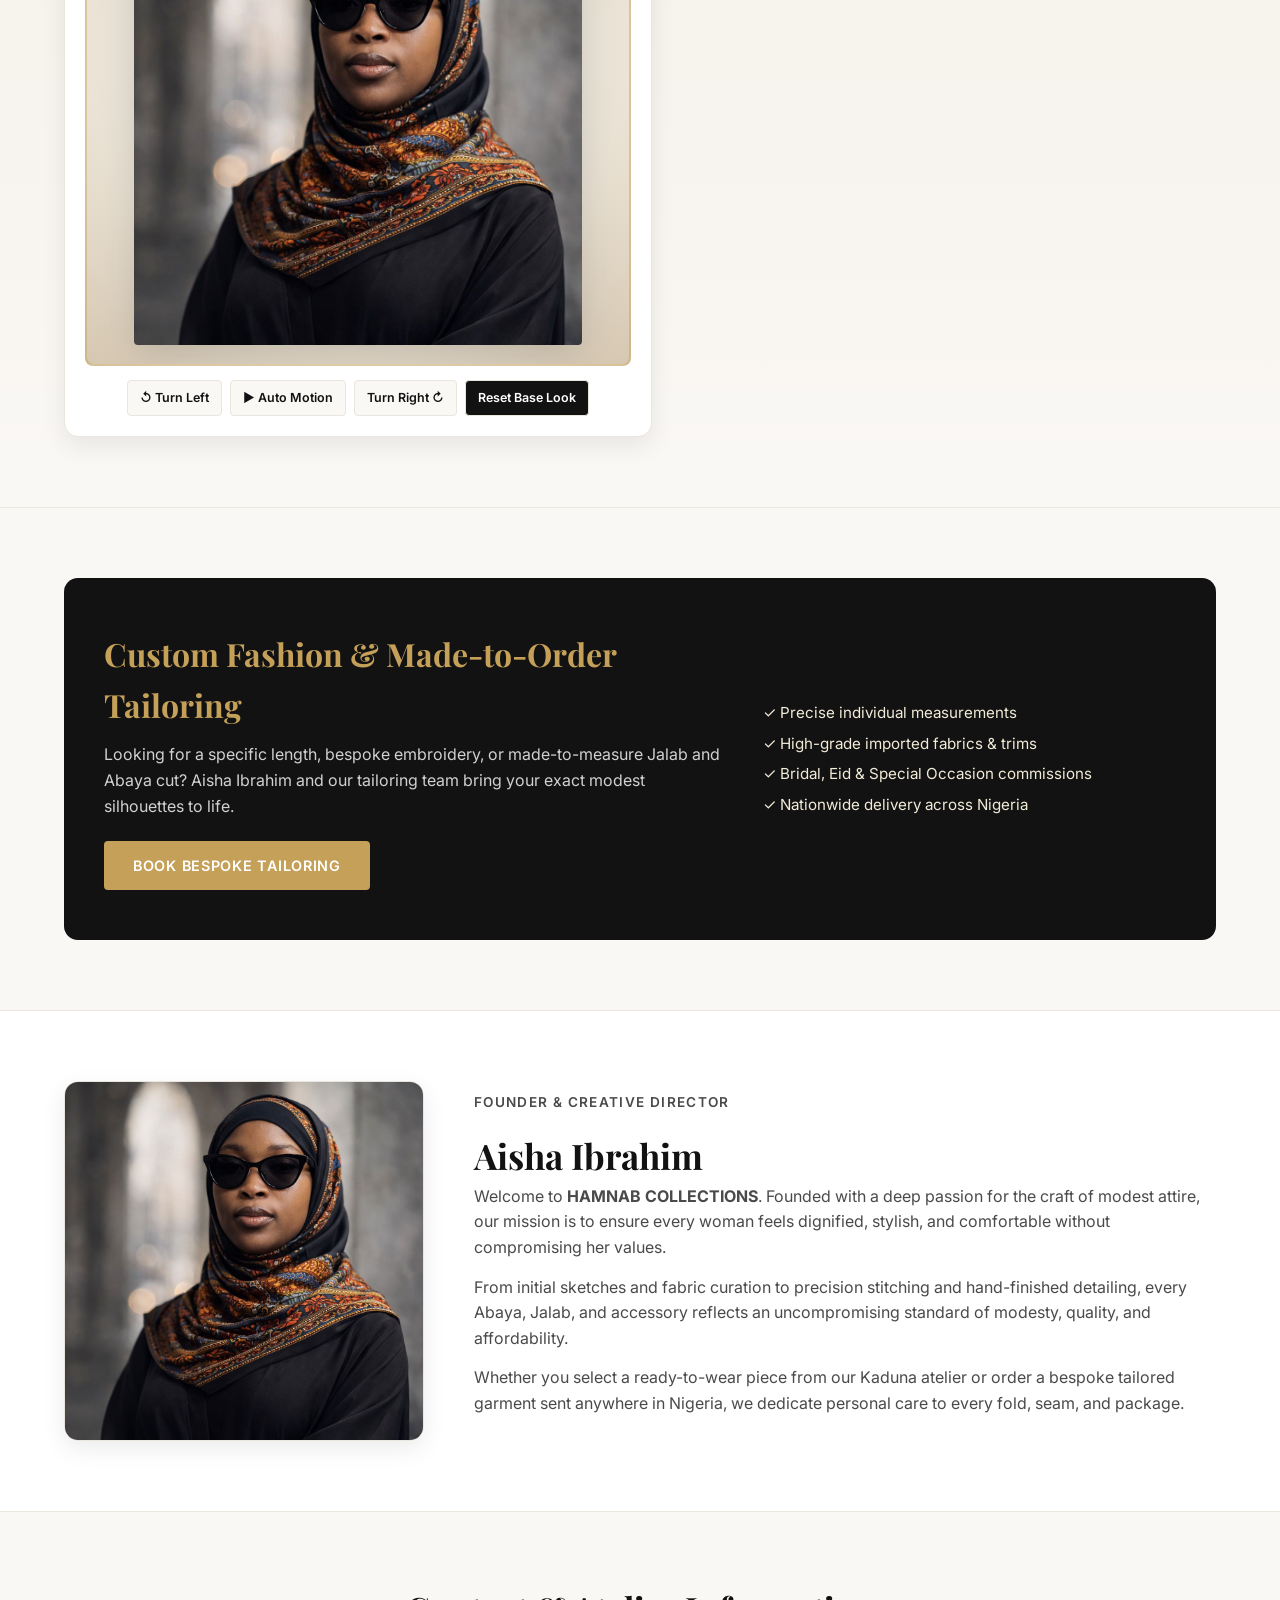
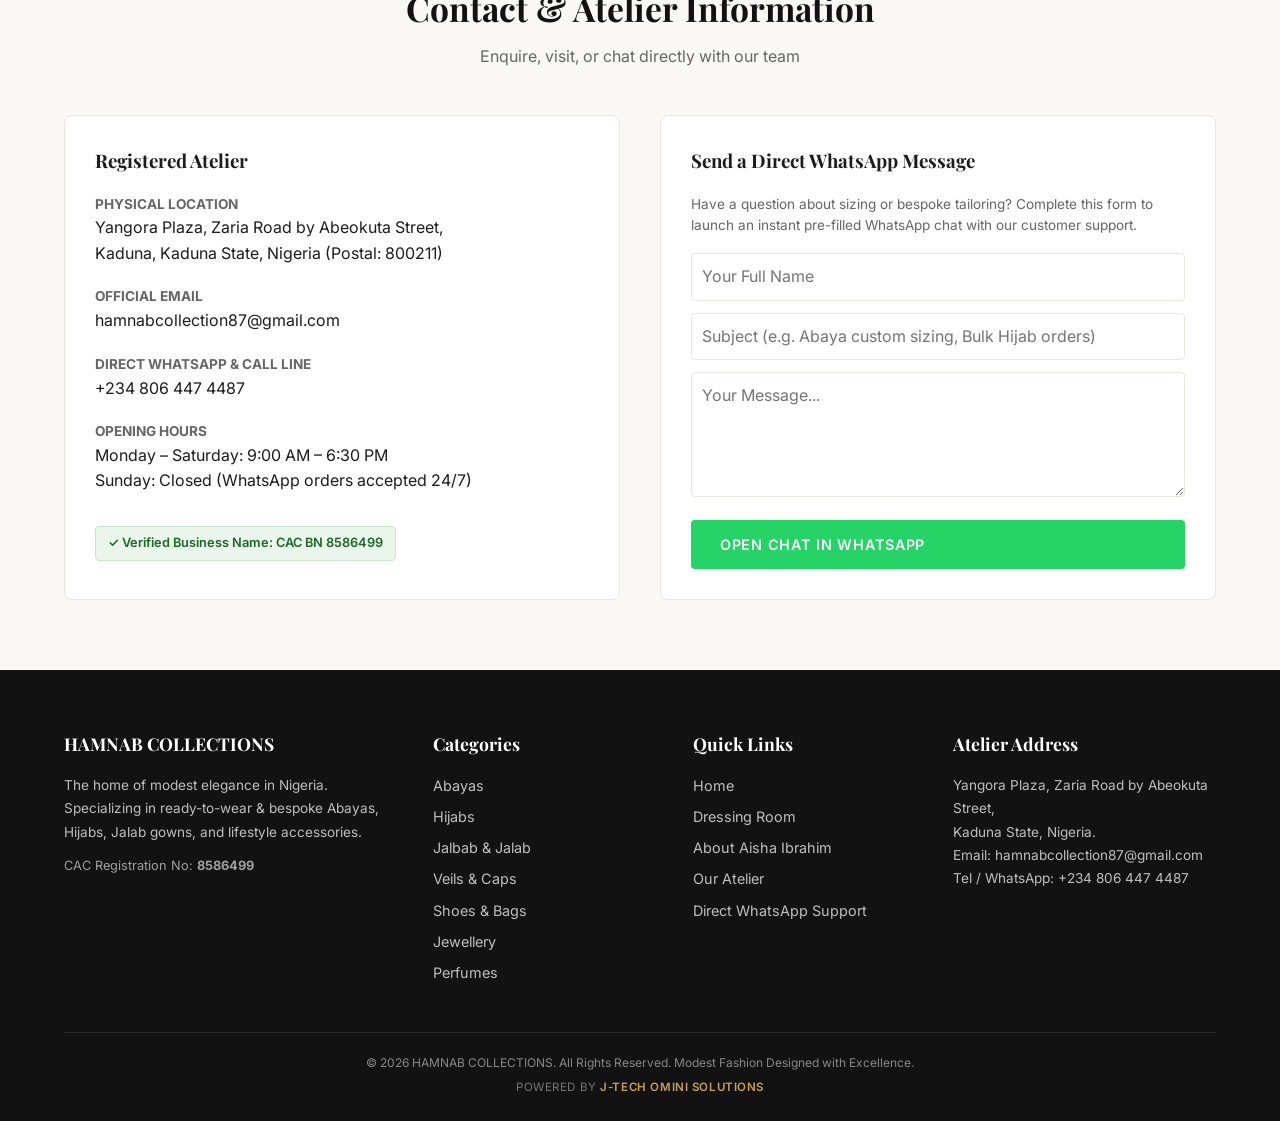
==== commit 16470814: "Fix HTML character encoding and update links" ====
--- a/index.html
+++ b/index.html
@@ -1,12 +1,11 @@
 <!DOCTYPE html>
 <html lang="en">
 <head>
-  <link rel="icon" type="image/jpeg" href="logo.jpg">
   <meta charset="UTF-8">
   <meta name="viewport" content="width=device-width, initial-scale=1.0">
   <title>HAMNAB COLLECTIONS | Modest Fashion, Abayas, Hijabs & Bespoke Tailoring</title>
   <meta name="description" content="Discover premium modest women's wear at HAMNAB COLLECTIONS: bespoke Abayas, Hijabs, Jalab, Veils, Shoes, Jewellery, and Perfumes in Kaduna, Nigeria.">
-  <link rel="icon" type="image/png" href="images/logo.png">
+  <link rel="icon" type="image/jpeg" href="logo.jpg">
   <!-- Fonts -->
   <link rel="preconnect" href="https://fonts.googleapis.com">
   <link rel="preconnect" href="https://fonts.gstatic.com" crossorigin>
@@ -37,7 +36,6 @@
       <ul class="nav-links" id="navLinks">
         <li><a href="#home" class="active">Home</a></li>
 
-        <!-- Dropdown for Categories on Desktop -->
         <li class="nav-dropdown">
           <a href="#store" class="dropdown-trigger" onclick="filterByCategory('all')">
             Collections <span class="arrow-down">&#9662;</span>
@@ -46,16 +44,81 @@
             <li><a href="#store" onclick="filterByCategory('all')">All Items</a></li>
             <li><a href="#store" onclick="filterByCategory('abayas')">Abayas</a></li>
             <li><a href="#store" onclick="filterByCategory('hijabs')">Hijabs</a></li>
-            <li><a href="#store" onclick="filterByCategory('jalab')">Jalbab & Jalab</a></li>
-            <li><a href="#store" onclick="filterByCategory('veils-caps')">Veils & Caps</a></li>
-            <li><a href="#store" onclick="filterByCategory('shoes')">Shoes & Bags</a></li>
+            <li><a href="#store" onclick="filterByCategory('jalab')">Jalbab &amp; Jalab</a></li>
+            <li><a href="#store" onclick="filterByCategory('veils-caps')">Veils &amp; Caps</a></li>
+            <li><a href="#store" onclick="filterByCategory('shoes')">Shoes &amp; Bags</a></li>
             <li><a href="#store" onclick="filterByCategory('jewellery')">Jewellery</a></li>
             <li><a href="#store" onclick="filterByCategory('perfumes')">Perfumes</a></li>
           </ul>
         </li>
-      
+
         <li><a href="#dressing-room">Dressing Room</a></li>
-        <!-- Interactive Dressing Room Studio -->
+        <li><a href="#bespoke">Bespoke Tailoring</a></li>
+        <li><a href="#about-owner">About</a></li>
+        <li><a href="#contact">Contact</a></li>
+      </ul>
+
+      <div class="nav-actions">
+        <button class="cart-toggle-btn" id="openCartBtn" aria-label="View Shopping Cart">
+          <span>Bag</span>
+          <span class="cart-badge" id="cartCount">0</span>
+        </button>
+      </div>
+    </div>
+  </header>
+
+  <!-- Hero Section -->
+  <section class="hero" id="home">
+    <div class="container hero-content">
+      <p class="hero-subtitle">Modest Fashion • Couture Tailoring</p>
+      <h1>Elegance Crafted for the Modern Modest Woman</h1>
+      <p>Discover ready-to-wear and bespoke Abayas, luxury Hijabs, Jalab designs, fine perfumes, and jewelry handmade with uncompromising precision.</p>
+      <div class="btn-group">
+        <a href="#store" class="btn btn-primary">Browse Collection</a>
+        <a href="https://wa.me/2348064474487?text=Hello%20HAMNAB%20COLLECTIONS,%20I%20would%20like%20to%20enquire%20about%20your%20fashion%20catalog." class="btn btn-whatsapp" target="_blank" rel="noopener">WhatsApp Enquiries</a>
+      </div>
+    </div>
+  </section>
+
+  <!-- Store Catalog Section -->
+  <section class="section-padding" id="store">
+    <div class="container">
+      <div class="section-header">
+        <h2>Our Collections</h2>
+        <p>Curated garments, custom tailoring, and premium accessories</p>
+      </div>
+
+      <!-- Quick Category Selectors -->
+      <div class="category-tiles" id="categoryChips">
+        <div class="category-chip active" data-cat="all">All Items</div>
+        <div class="category-chip" data-cat="abayas">Abayas</div>
+        <div class="category-chip" data-cat="hijabs">Hijabs</div>
+        <div class="category-chip" data-cat="jalab">Jalbab &amp; Jalab</div>
+        <div class="category-chip" data-cat="veils-caps">Veils &amp; Caps</div>
+        <div class="category-chip" data-cat="shoes">Shoes &amp; Bags</div>
+        <div class="category-chip" data-cat="jewellery">Jewellery</div>
+        <div class="category-chip" data-cat="perfumes">Perfumes</div>
+      </div>
+
+      <!-- Search and Sort Filter Controls -->
+      <div class="store-controls" style="margin-top: 24px;">
+        <input type="text" id="searchInput" class="search-input" placeholder="Search by product name or keyword...">
+        <select id="sortSelect" class="sort-select">
+          <option value="default">Sort by: Default</option>
+          <option value="low-to-high">Price: Low to High</option>
+          <option value="high-to-low">Price: High to Low</option>
+          <option value="name">Alphabetical</option>
+        </select>
+      </div>
+
+      <!-- Product Grid -->
+      <div class="product-grid" id="productGrid">
+        <!-- Rendered dynamically by app.js -->
+      </div>
+    </div>
+  </section>
+
+  <!-- Interactive Dressing Room Studio -->
   <section class="section-padding dressing-room-section" id="dressing-room">
     <div class="container">
       <div class="section-header">
@@ -111,9 +174,9 @@
               <option value="all">All Wardrobe Items</option>
               <option value="abayas">Abayas</option>
               <option value="hijabs">Hijabs</option>
-              <option value="jalab">Jalbab & Jalab</option>
-              <option value="veils-caps">Veils & Caps</option>
-              <option value="shoes">Shoes & Bags</option>
+              <option value="jalab">Jalbab &amp; Jalab</option>
+              <option value="veils-caps">Veils &amp; Caps</option>
+              <option value="shoes">Shoes &amp; Bags</option>
               <option value="jewellery">Jewellery</option>
               <option value="perfumes">Perfumes</option>
             </select>
@@ -126,85 +189,20 @@
       </div>
     </div>
   </section>
-        
-        <li><a href="#bespoke">Bespoke Tailoring</a></li>
-        <li><a href="#about-owner">About</a></li>
-        <li><a href="#contact">Contact</a></li>
-      </ul>
-
-      <div class="nav-actions">
-        <button class="cart-toggle-btn" id="openCartBtn" aria-label="View Shopping Cart">
-          <span>Bag</span>
-          <span class="cart-badge" id="cartCount">0</span>
-        </button>
-      </div>
-    </div>
-  </header>
-
-  <!-- Hero Section -->
-  <section class="hero" id="home">
-    <div class="container hero-content">
-      <p class="hero-subtitle">Modest Fashion • Couture Tailoring</p>
-      <h1>Elegance Crafted for the Modern Modest Woman</h1>
-      <p>Discover ready-to-wear and bespoke Abayas, luxury Hijabs, Jalab designs, fine perfumes, and jewelry handmade with uncompromising precision.</p>
-      <div class="btn-group">
-        <a href="#store" class="btn btn-primary">Browse Collection</a>
-        <a href="https://wa.me/2348064474487?text=Hello%20HAMNAB%20COLLECTIONS,%20I%20would%20like%20to%20enquire%20about%20your%20fashion%20catalog." class="btn btn-whatsapp" target="_blank" rel="noopener">WhatsApp Enquiries</a>
-      </div>
-    </div>
-  </section>
-
-  <!-- Store Catalog Section -->
-  <section class="section-padding" id="store">
-    <div class="container">
-      <div class="section-header">
-        <h2>Our Collections</h2>
-        <p>Curated garments, custom tailoring, and premium accessories</p>
-      </div>
-
-      <!-- Quick Category Selectors -->
-      <div class="category-tiles" id="categoryChips">
-        <div class="category-chip active" data-cat="all">All Items</div>
-        <div class="category-chip" data-cat="abayas">Abayas</div>
-        <div class="category-chip" data-cat="hijabs">Hijabs</div>
-        <div class="category-chip" data-cat="jalab">Jalbab & Jalab</div>
-        <div class="category-chip" data-cat="veils-caps">Veils & Caps</div>
-        <div class="category-chip" data-cat="shoes">Shoes & Bags</div>
-        <div class="category-chip" data-cat="jewellery">Jewellery</div>
-        <div class="category-chip" data-cat="perfumes">Perfumes</div>
-      </div>
-
-      <!-- Search and Sort Filter Controls -->
-      <div class="store-controls" style="margin-top: 24px;">
-        <input type="text" id="searchInput" class="search-input" placeholder="Search by product name or keyword...">
-        <select id="sortSelect" class="sort-select">
-          <option value="default">Sort by: Default</option>
-          <option value="low-to-high">Price: Low to High</option>
-          <option value="high-to-low">Price: High to Low</option>
-          <option value="name">Alphabetical</option>
-        </select>
-      </div>
-
-      <!-- Product Grid -->
-      <div class="product-grid" id="productGrid">
-        <!-- Rendered dynamically by app.js -->
-      </div>
-    </div>
-  </section>
 
   <!-- Bespoke / Custom Tailoring Banner -->
-  <section class="container" style="margin-bottom: 70px;">
+  <section class="container" id="bespoke" style="margin-top: 70px; margin-bottom: 70px;">
     <div class="bespoke-section">
       <div class="bespoke-content">
-        <h3>Custom Fashion & Made-to-Order Tailoring</h3>
+        <h3>Custom Fashion &amp; Made-to-Order Tailoring</h3>
         <p>Looking for a specific length, bespoke embroidery, or made-to-measure Jalab and Abaya cut? Aisha Ibrahim and our tailoring team bring your exact modest silhouettes to life.</p>
         <a href="https://wa.me/2348064474487?text=Hello%20HAMNAB%20COLLECTIONS,%20I%20am%20interested%20in%20a%20bespoke%20custom%20tailoring%20order." class="btn btn-primary" target="_blank" rel="noopener">Book Bespoke Tailoring</a>
       </div>
       <div>
         <ul style="list-style: none; line-height: 2; color: #f1ebd8; font-size: 0.95rem;">
           <li>✓ Precise individual measurements</li>
-          <li>✓ High-grade imported fabrics & trims</li>
-          <li>✓ Bridal, Eid & Special Occasion commissions</li>
+          <li>✓ High-grade imported fabrics &amp; trims</li>
+          <li>✓ Bridal, Eid &amp; Special Occasion commissions</li>
           <li>✓ Nationwide delivery across Nigeria</li>
         </ul>
       </div>
@@ -215,10 +213,10 @@
   <section class="section-padding owner-section" id="about-owner">
     <div class="container owner-grid">
       <div class="owner-image-wrapper">
-        <img src="founder.jpeg" alt="Aisha Ibrahim - Founder & CEO of HAMNAB COLLECTIONS">
+        <img src="founder.jpeg" alt="Aisha Ibrahim - Founder &amp; CEO of HAMNAB COLLECTIONS">
       </div>
       <div class="owner-text">
-        <p class="owner-role">Founder & Creative Director</p>
+        <p class="owner-role">Founder &amp; Creative Director</p>
         <h3>Aisha Ibrahim</h3>
         <p>Welcome to <strong>HAMNAB COLLECTIONS</strong>. Founded with a deep passion for the craft of modest attire, our mission is to ensure every woman feels dignified, stylish, and comfortable without compromising her values.</p>
         <p>From initial sketches and fabric curation to precision stitching and hand-finished detailing, every Abaya, Jalab, and accessory reflects an uncompromising standard of modesty, quality, and affordability.</p>
@@ -231,7 +229,7 @@
   <section class="section-padding" id="contact">
     <div class="container">
       <div class="section-header">
-        <h2>Contact & Atelier Information</h2>
+        <h2>Contact &amp; Atelier Information</h2>
         <p>Enquire, visit, or chat directly with our team</p>
       </div>
 
@@ -256,7 +254,7 @@
 
           <div class="contact-item">
             <div>
-              <strong>Direct WhatsApp & Call Line</strong>
+              <strong>Direct WhatsApp &amp; Call Line</strong>
               <p><a href="tel:+2348064474487">+234 806 447 4487</a></p>
             </div>
           </div>
@@ -340,7 +338,7 @@
         <div class="footer-col">
           <h4>HAMNAB COLLECTIONS</h4>
           <p style="font-size: 0.85rem; line-height: 1.7; margin-bottom: 12px;">
-            The home of modest elegance in Nigeria. Specializing in ready-to-wear & bespoke Abayas, Hijabs, Jalab gowns, and lifestyle accessories.
+            The home of modest elegance in Nigeria. Specializing in ready-to-wear &amp; bespoke Abayas, Hijabs, Jalab gowns, and lifestyle accessories.
           </p>
           <p style="font-size: 0.8rem; color: #a0a0a0;">CAC Registration No: <strong>8586499</strong></p>
         </div>
@@ -350,9 +348,9 @@
           <ul class="footer-links">
             <li><a href="#store" onclick="filterByCategory('abayas')">Abayas</a></li>
             <li><a href="#store" onclick="filterByCategory('hijabs')">Hijabs</a></li>
-            <li><a href="#store" onclick="filterByCategory('jalab')">Jalbab & Jalab</a></li>
-            <li><a href="#store" onclick="filterByCategory('veils-caps')">Veils & Caps</a></li>
-            <li><a href="#store" onclick="filterByCategory('shoes')">Shoes & Bags</a></li>
+            <li><a href="#store" onclick="filterByCategory('jalab')">Jalbab &amp; Jalab</a></li>
+            <li><a href="#store" onclick="filterByCategory('veils-caps')">Veils &amp; Caps</a></li>
+            <li><a href="#store" onclick="filterByCategory('shoes')">Shoes &amp; Bags</a></li>
             <li><a href="#store" onclick="filterByCategory('jewellery')">Jewellery</a></li>
             <li><a href="#store" onclick="filterByCategory('perfumes')">Perfumes</a></li>
           </ul>
@@ -362,6 +360,7 @@
           <h4>Quick Links</h4>
           <ul class="footer-links">
             <li><a href="#home">Home</a></li>
+            <li><a href="#dressing-room">Dressing Room</a></li>
             <li><a href="#about-owner">About Aisha Ibrahim</a></li>
             <li><a href="#contact">Our Atelier</a></li>
             <li><a href="https://wa.me/2348064474487" target="_blank" rel="noopener">Direct WhatsApp Support</a></li>
--- a/style.css
+++ b/style.css
@@ -863,6 +863,213 @@
   text-decoration: underline;
 }
 
+/* --- INTERACTIVE DRESSING ROOM STUDIO --- */
+.dressing-room-section {
+  background: linear-gradient(180deg, #f4efe6 0%, #faf8f5 100%);
+  border-top: 1px solid var(--border-light);
+  border-bottom: 1px solid var(--border-light);
+}
+
+.dressing-room-grid {
+  display: grid;
+  grid-template-columns: 1.05fr 0.95fr;
+  gap: 32px;
+  align-items: start;
+}
+
+.fitting-mirror-card {
+  background: #ffffff;
+  border: 1px solid var(--border-light);
+  border-radius: var(--radius-lg);
+  padding: 20px;
+  box-shadow: var(--shadow-md);
+}
+
+.mirror-backdrop {
+  position: relative;
+  height: 490px;
+  border-radius: var(--radius-md);
+  background: radial-gradient(circle at 50% 35%, #ffffff 0%, #ebe3d5 65%, #d6c7b0 100%);
+  border: 2px solid rgba(197, 160, 89, 0.45);
+  overflow: hidden;
+  display: flex;
+  align-items: center;
+  justify-content: center;
+  perspective: 1000px;
+  cursor: grab;
+}
+
+.mirror-backdrop:active {
+  cursor: grabbing;
+}
+
+.mirror-spotlight {
+  position: absolute;
+  bottom: 18px;
+  width: 220px;
+  height: 28px;
+  background: radial-gradient(ellipse at center, rgba(0, 0, 0, 0.22) 0%, transparent 75%);
+  border-radius: 50%;
+  pointer-events: none;
+}
+
+.model-stage {
+  height: 92%;
+  display: flex;
+  align-items: center;
+  justify-content: center;
+  transition: transform 0.35s cubic-bezier(0.22, 1, 0.36, 1), opacity 0.25s ease;
+  transform-style: preserve-3d;
+}
+
+.model-stage img,
+.model-stage video {
+  max-height: 100%;
+  max-width: 100%;
+  object-fit: contain;
+  border-radius: var(--radius-sm);
+  filter: drop-shadow(0 12px 20px rgba(0, 0, 0, 0.16));
+  user-select: none;
+  pointer-events: none;
+}
+
+.outfit-status-pill {
+  position: absolute;
+  top: 14px;
+  left: 14px;
+  background: rgba(18, 18, 18, 0.82);
+  color: #f7f2e7;
+  font-size: 0.75rem;
+  padding: 5px 12px;
+  border-radius: 20px;
+  letter-spacing: 0.03em;
+  backdrop-filter: blur(4px);
+}
+
+.mirror-controls {
+  display: flex;
+  flex-wrap: wrap;
+  gap: 8px;
+  justify-content: center;
+  margin-top: 14px;
+}
+
+.studio-btn {
+  background: var(--bg-light);
+  border: 1px solid var(--border-light);
+  color: var(--dark-charcoal);
+  padding: 7px 12px;
+  border-radius: var(--radius-sm);
+  font-size: 0.78rem;
+  font-weight: 600;
+  cursor: pointer;
+  transition: var(--transition);
+}
+
+.studio-btn:hover,
+.studio-btn.active-spin {
+  background: var(--primary-gold);
+  color: #ffffff;
+  border-color: var(--primary-gold);
+}
+
+.studio-btn.reset-btn {
+  background: var(--dark-charcoal);
+  color: #ffffff;
+}
+
+.selected-look-bar {
+  margin-top: 16px;
+  padding: 14px;
+  background: var(--bg-light);
+  border: 1px solid var(--border-light);
+  border-radius: var(--radius-md);
+  display: flex;
+  justify-content: space-between;
+  align-items: center;
+  gap: 12px;
+}
+
+.wardrobe-rack-card {
+  background: #ffffff;
+  border: 1px solid var(--border-light);
+  border-radius: var(--radius-lg);
+  padding: 20px;
+  box-shadow: var(--shadow-sm);
+}
+
+.rack-header {
+  display: flex;
+  justify-content: space-between;
+  align-items: center;
+  gap: 12px;
+  padding-bottom: 14px;
+  margin-bottom: 14px;
+  border-bottom: 1px solid var(--border-light);
+}
+
+.rack-header h3 {
+  font-family: var(--font-serif);
+  font-size: 1.2rem;
+}
+
+.wardrobe-list {
+  display: grid;
+  grid-template-columns: repeat(2, 1fr);
+  gap: 12px;
+  max-height: 520px;
+  overflow-y: auto;
+  padding-right: 4px;
+}
+
+.wardrobe-item {
+  border: 1px solid var(--border-light);
+  border-radius: var(--radius-md);
+  padding: 10px;
+  display: flex;
+  flex-direction: column;
+  gap: 8px;
+  cursor: pointer;
+  transition: var(--transition);
+  background: var(--bg-light);
+}
+
+.wardrobe-item:hover,
+.wardrobe-item.selected {
+  border-color: var(--primary-gold);
+  background: #ffffff;
+  box-shadow: var(--shadow-sm);
+}
+
+.wardrobe-item img {
+  width: 100%;
+  height: 135px;
+  object-fit: cover;
+  border-radius: var(--radius-sm);
+}
+
+.wardrobe-item-title {
+  font-size: 0.85rem;
+  font-weight: 600;
+  color: var(--dark-charcoal);
+  line-height: 1.3;
+}
+
+.wardrobe-item-price {
+  font-size: 0.8rem;
+  color: var(--primary-gold-dark);
+  font-weight: 700;
+}
+
+@media (max-width: 992px) {
+  .dressing-room-grid {
+    grid-template-columns: 1fr;
+  }
+  .mirror-backdrop {
+    height: 410px;
+  }
+}
+
 /* --- RESPONSIVE BREAKPOINTS --- */
 @media (max-width: 992px) {
   .bespoke-section {
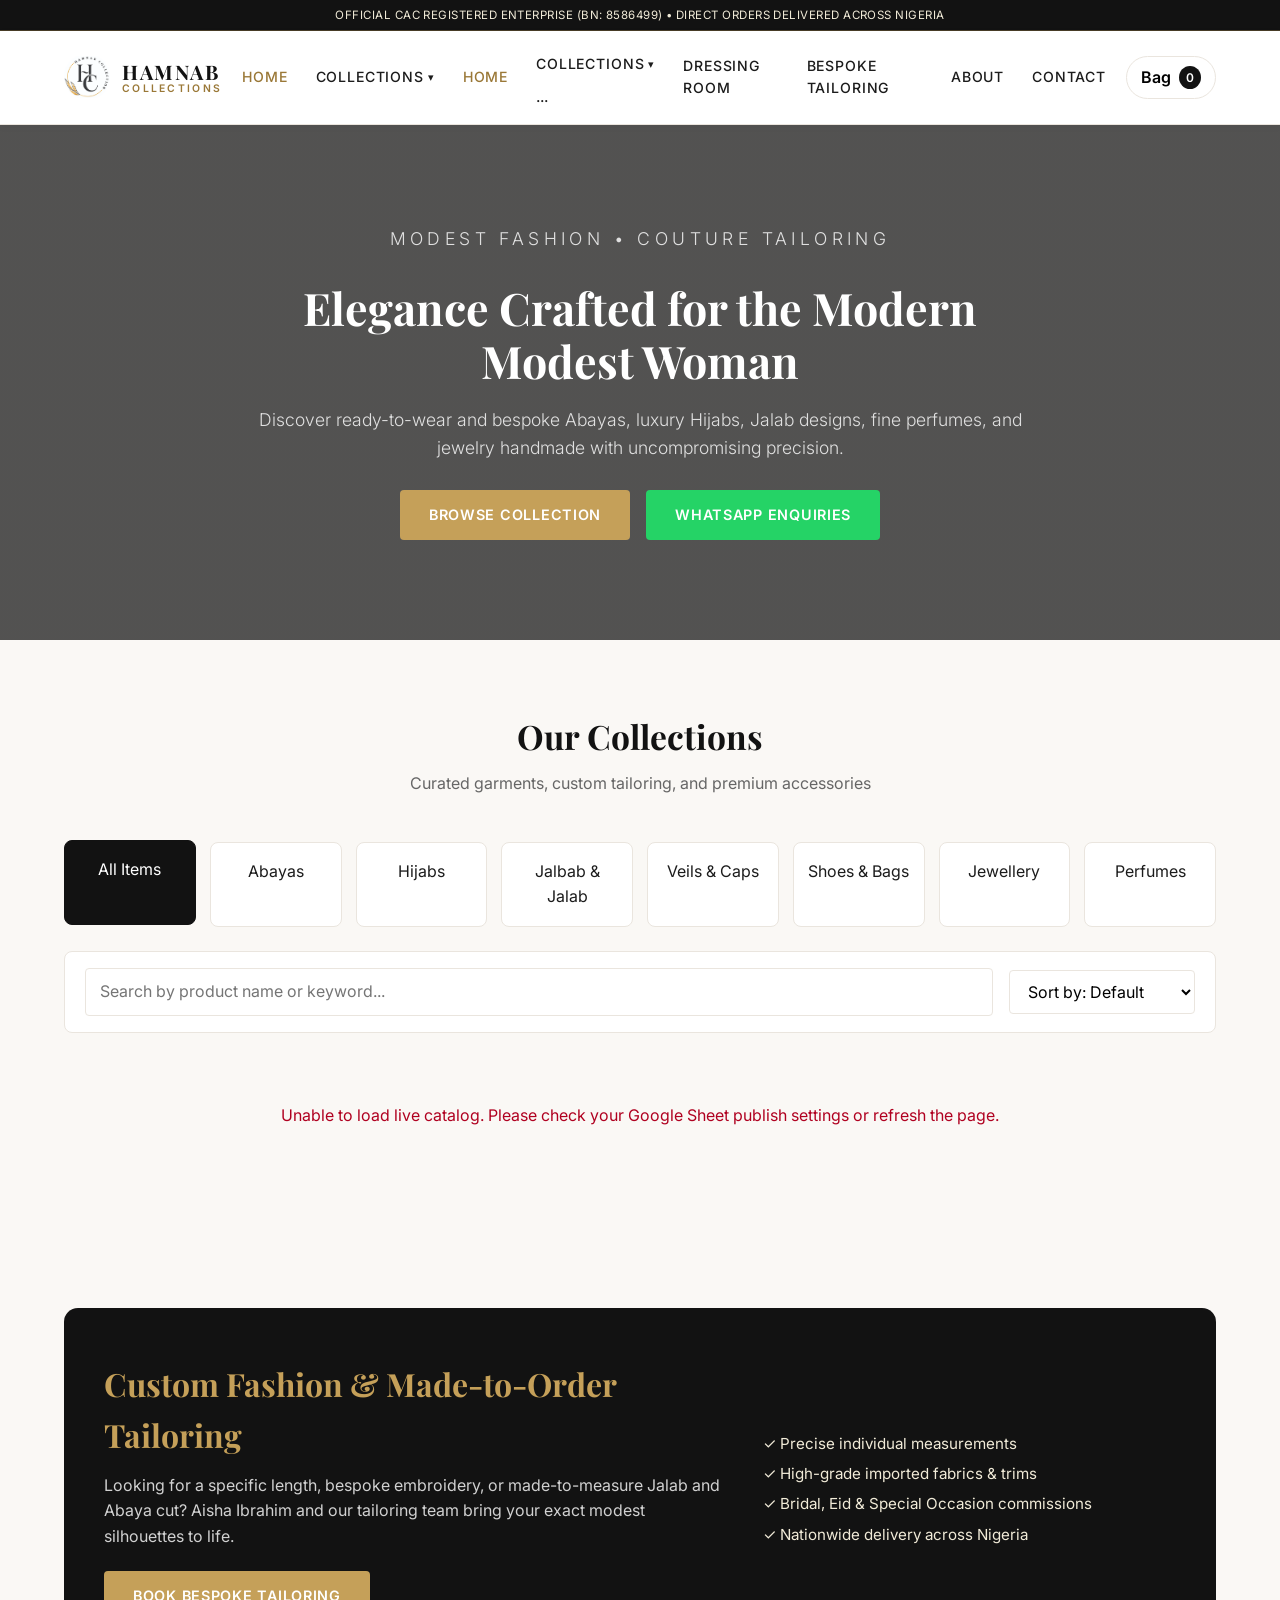
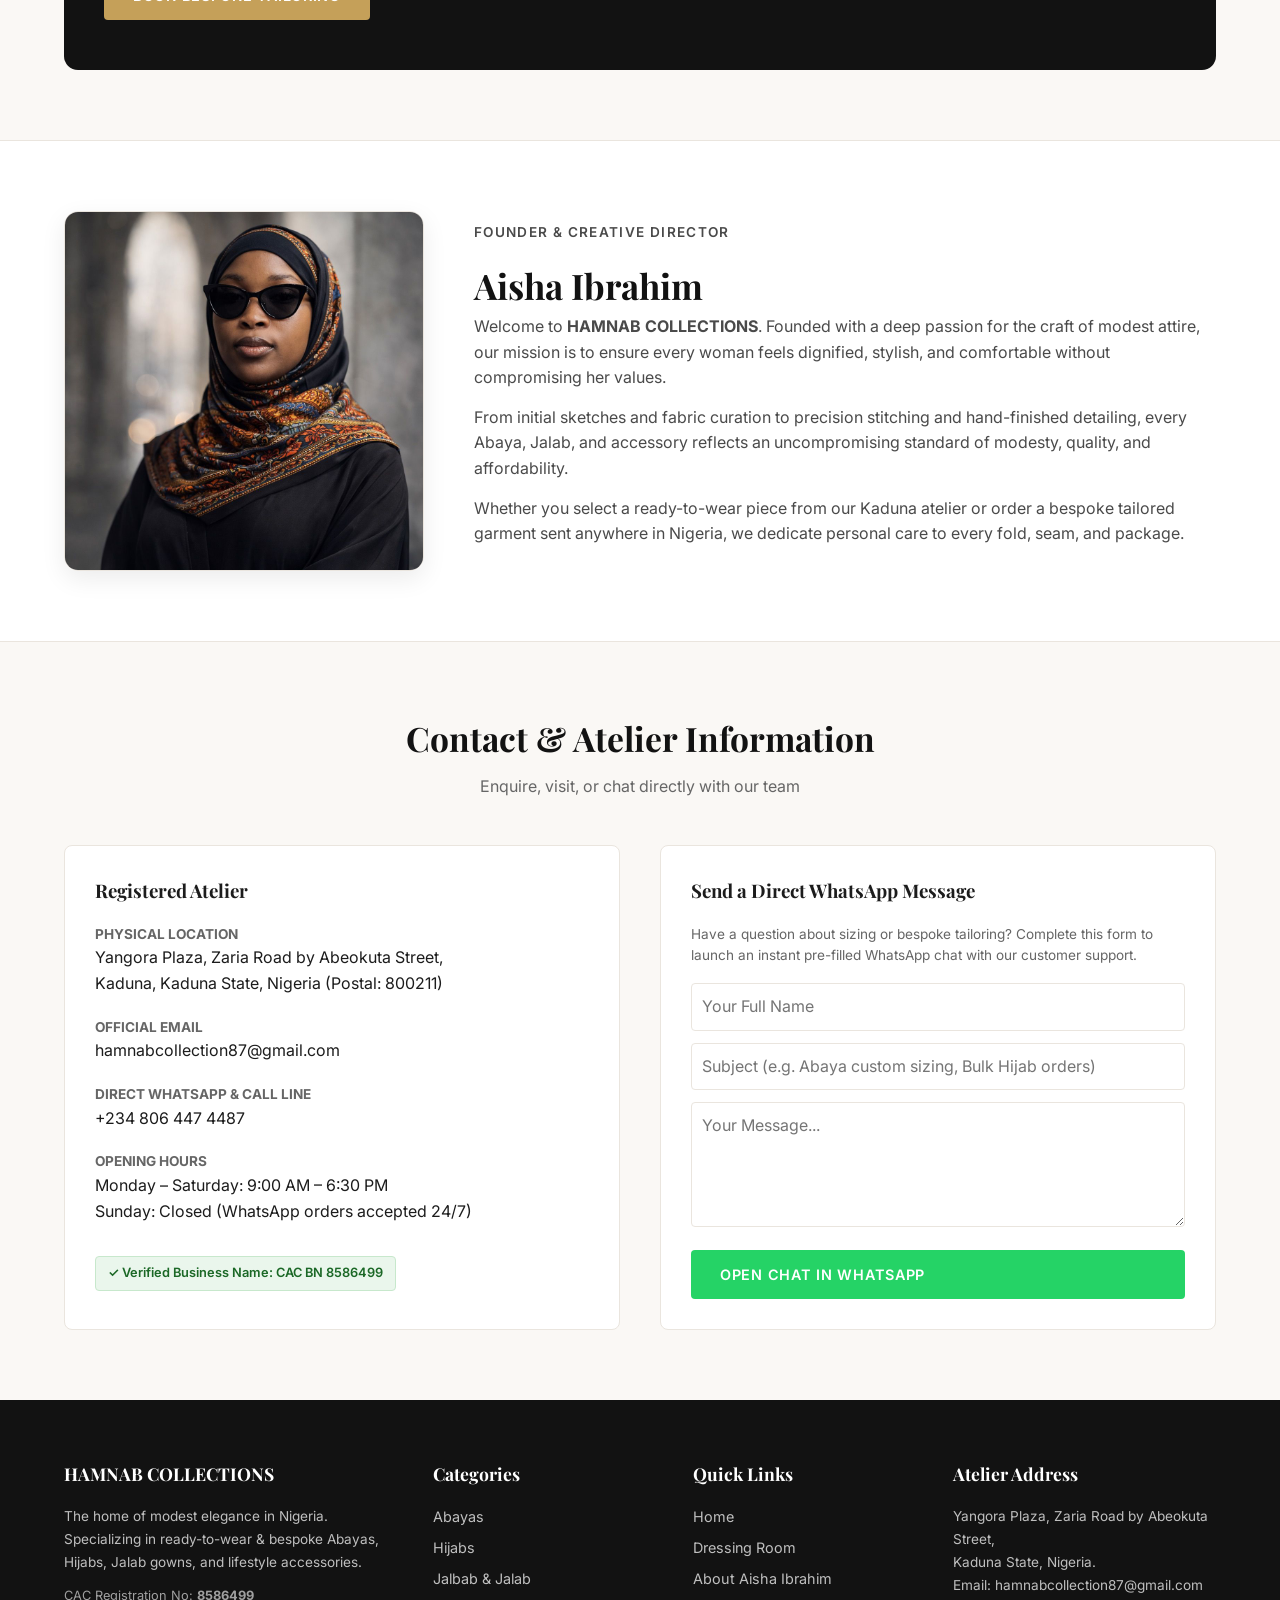
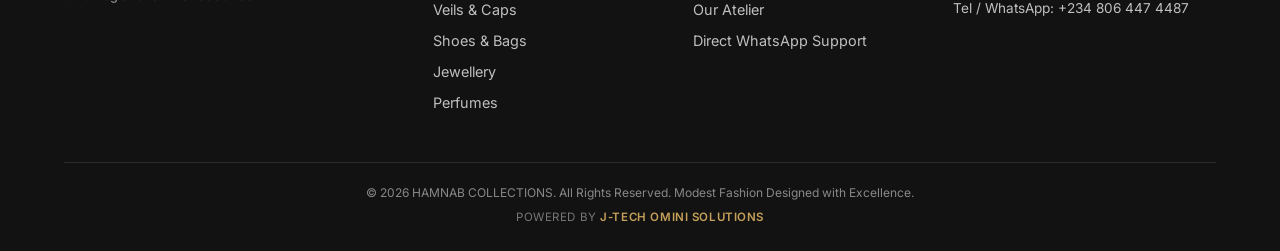
==== commit 48d426a7: "Revise navigation and dressing room display settings Updated navigation links and dressing room sect" ====
--- a/index.html
+++ b/index.html
@@ -52,10 +52,19 @@
           </ul>
         </li>
 
-        <li><a href="#dressing-room">Dressing Room</a></li>
-        <li><a href="#bespoke">Bespoke Tailoring</a></li>
-        <li><a href="#about-owner">About</a></li>
-        <li><a href="#contact">Contact</a></li>
+        <li><a href="#home" class="active" onclick="showStoreView()">Home</a></li>
+
+        <li class="nav-dropdown">
+          <a href="#store" class="dropdown-trigger" onclick="showStoreView(); filterByCategory('all')">
+            Collections <span class="arrow-down">&#9662;</span>
+          </a>
+          ...
+        </li>
+
+        <li><a href="#dressing-room" onclick="showDressingRoomView(event)">Dressing Room</a></li>
+        <li><a href="#bespoke" onclick="showStoreView()">Bespoke Tailoring</a></li>
+        <li><a href="#about-owner" onclick="showStoreView()">About</a></li>
+        <li><a href="#contact" onclick="showStoreView()">Contact</a></li>
       </ul>
 
       <div class="nav-actions">
@@ -118,9 +127,15 @@
     </div>
   </section>
 
-  <!-- Interactive Dressing Room Studio -->
-  <section class="section-padding dressing-room-section" id="dressing-room">
+<!-- Interactive Dressing Room Studio (Dedicated View - Hidden by Default) -->
+  <section class="section-padding dressing-room-section" id="dressing-room" style="display: none; min-height: 85vh;">
     <div class="container">
+      <div style="margin-bottom: 20px;">
+        <button type="button" class="studio-btn" onclick="showStoreView()" style="padding: 8px 16px;">
+          &larr; Back to Main Store
+        </button>
+      </div>
+
       <div class="section-header">
         <p class="hero-subtitle" style="margin-bottom: 6px;">Virtual Boutique Experience</p>
         <h2>The HAMNAB Dressing Room</h2>
@@ -135,13 +150,13 @@
             
             <!-- Rotatable Stage -->
             <div class="model-stage" id="modelStage">
-              <img id="dressingRoomMainImg" src="ceo-base.jpg" alt="CEO Base Look in Milk Inner Dress" onerror="this.src='founder.jpeg'">
+              <img id="dressingRoomMainImg" src="ceo-base.png" alt="CEO Base Look in White Inner Dress" onerror="this.src='founder.jpeg'">
               <video id="dressingRoomVideo" loop muted playsinline style="display: none;"></video>
             </div>
 
             <!-- Selected Outfit Overlay Tag -->
             <div class="outfit-status-pill" id="outfitStatusPill">
-              Base Look: Classic Milk Inner Dress
+              Base Look: Classic White Inner Dress
             </div>
           </div>
 
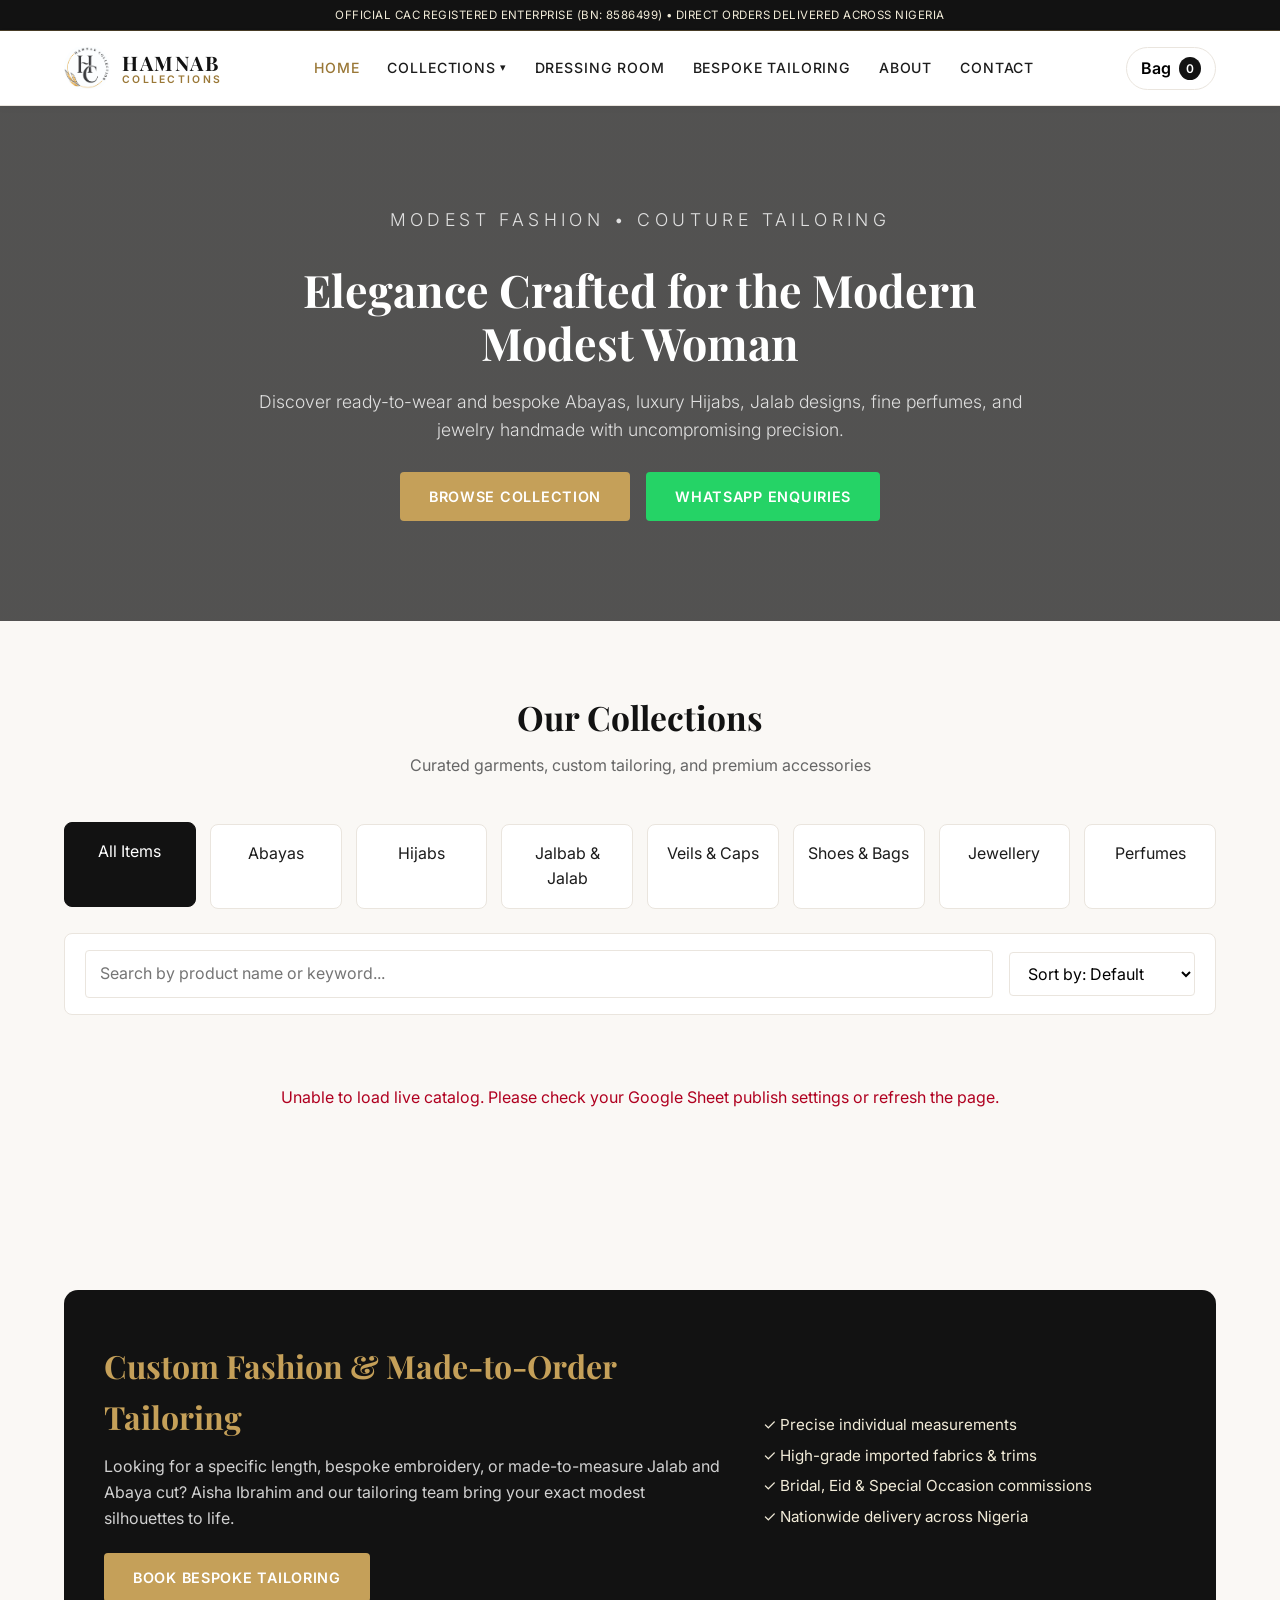
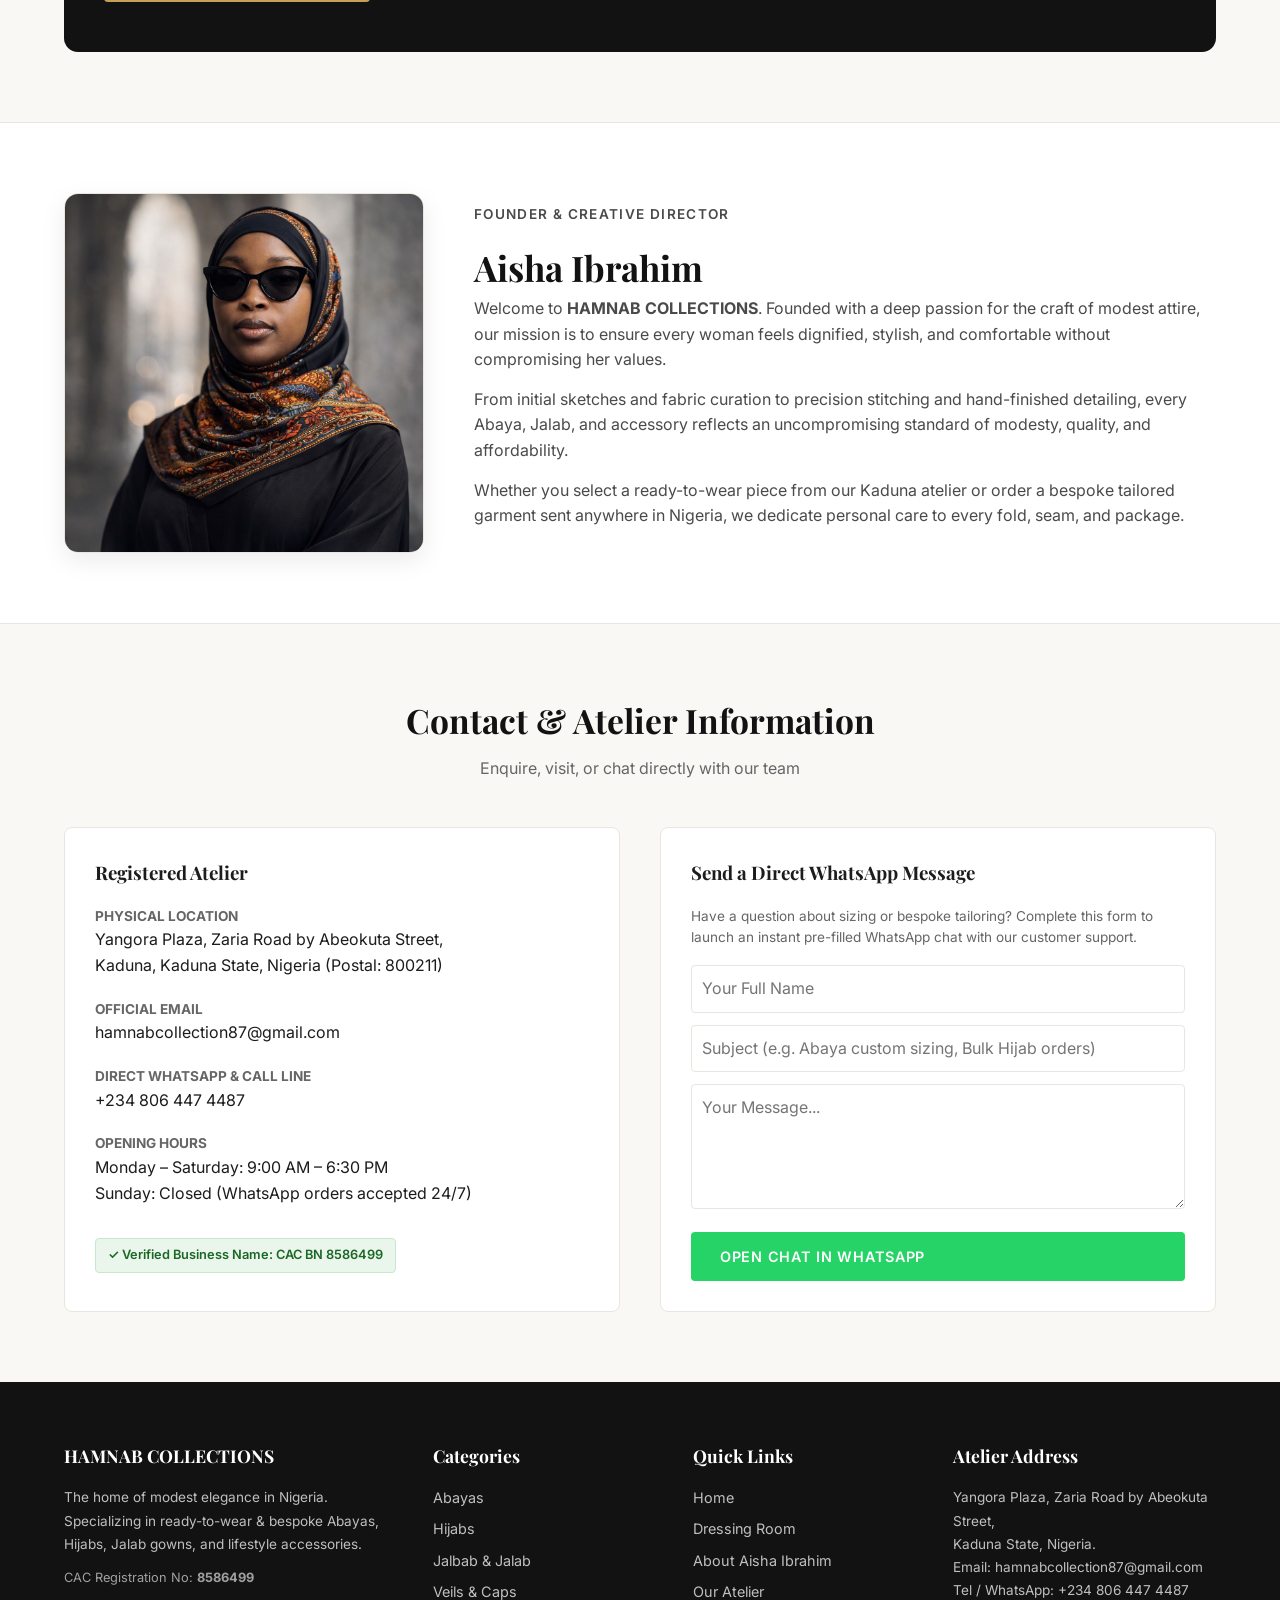
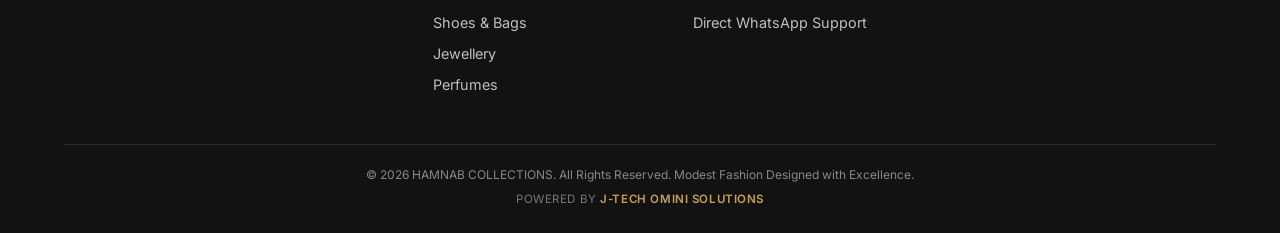
==== commit 0d7d686b: "Refactor navigation links and clean up HTML structure Refactor navigation and category links to incl" ====
--- a/index.html
+++ b/index.html
@@ -6,11 +6,9 @@
   <title>HAMNAB COLLECTIONS | Modest Fashion, Abayas, Hijabs & Bespoke Tailoring</title>
   <meta name="description" content="Discover premium modest women's wear at HAMNAB COLLECTIONS: bespoke Abayas, Hijabs, Jalab, Veils, Shoes, Jewellery, and Perfumes in Kaduna, Nigeria.">
   <link rel="icon" type="image/jpeg" href="logo.jpg">
-  <!-- Fonts -->
   <link rel="preconnect" href="https://fonts.googleapis.com">
   <link rel="preconnect" href="https://fonts.gstatic.com" crossorigin>
   <link href="https://fonts.googleapis.com/css2?family=Inter:wght@300;400;500;600;700&family=Playfair+Display:wght@500;600;700&display=swap" rel="stylesheet">
-  <!-- Stylesheet -->
   <link rel="stylesheet" href="style.css">
 </head>
 <body>
@@ -23,7 +21,7 @@
   <!-- Header & Navigation -->
   <header class="header">
     <div class="container nav-container">
-      <a href="#home" class="brand-logo">
+      <a href="#home" class="brand-logo" onclick="showStoreView()">
         <img src="logo.jpg" alt="HAMNAB COLLECTIONS Logo">
         <div class="brand-text">
           <span class="brand-title">HAMNAB</span>
@@ -34,31 +32,22 @@
       <button class="mobile-toggle" id="mobileMenuToggle" aria-label="Toggle navigation menu">☰</button>
 
       <ul class="nav-links" id="navLinks">
-        <li><a href="#home" class="active">Home</a></li>
-
-        <li class="nav-dropdown">
-          <a href="#store" class="dropdown-trigger" onclick="filterByCategory('all')">
-            Collections <span class="arrow-down">&#9662;</span>
-          </a>
-          <ul class="dropdown-menu">
-            <li><a href="#store" onclick="filterByCategory('all')">All Items</a></li>
-            <li><a href="#store" onclick="filterByCategory('abayas')">Abayas</a></li>
-            <li><a href="#store" onclick="filterByCategory('hijabs')">Hijabs</a></li>
-            <li><a href="#store" onclick="filterByCategory('jalab')">Jalbab &amp; Jalab</a></li>
-            <li><a href="#store" onclick="filterByCategory('veils-caps')">Veils &amp; Caps</a></li>
-            <li><a href="#store" onclick="filterByCategory('shoes')">Shoes &amp; Bags</a></li>
-            <li><a href="#store" onclick="filterByCategory('jewellery')">Jewellery</a></li>
-            <li><a href="#store" onclick="filterByCategory('perfumes')">Perfumes</a></li>
-          </ul>
-        </li>
-
         <li><a href="#home" class="active" onclick="showStoreView()">Home</a></li>
 
         <li class="nav-dropdown">
           <a href="#store" class="dropdown-trigger" onclick="showStoreView(); filterByCategory('all')">
             Collections <span class="arrow-down">&#9662;</span>
           </a>
-          ...
+          <ul class="dropdown-menu">
+            <li><a href="#store" onclick="showStoreView(); filterByCategory('all')">All Items</a></li>
+            <li><a href="#store" onclick="showStoreView(); filterByCategory('abayas')">Abayas</a></li>
+            <li><a href="#store" onclick="showStoreView(); filterByCategory('hijabs')">Hijabs</a></li>
+            <li><a href="#store" onclick="showStoreView(); filterByCategory('jalab')">Jalbab &amp; Jalab</a></li>
+            <li><a href="#store" onclick="showStoreView(); filterByCategory('veils-caps')">Veils &amp; Caps</a></li>
+            <li><a href="#store" onclick="showStoreView(); filterByCategory('shoes')">Shoes &amp; Bags</a></li>
+            <li><a href="#store" onclick="showStoreView(); filterByCategory('jewellery')">Jewellery</a></li>
+            <li><a href="#store" onclick="showStoreView(); filterByCategory('perfumes')">Perfumes</a></li>
+          </ul>
         </li>
 
         <li><a href="#dressing-room" onclick="showDressingRoomView(event)">Dressing Room</a></li>
@@ -97,7 +86,6 @@
         <p>Curated garments, custom tailoring, and premium accessories</p>
       </div>
 
-      <!-- Quick Category Selectors -->
       <div class="category-tiles" id="categoryChips">
         <div class="category-chip active" data-cat="all">All Items</div>
         <div class="category-chip" data-cat="abayas">Abayas</div>
@@ -109,7 +97,6 @@
         <div class="category-chip" data-cat="perfumes">Perfumes</div>
       </div>
 
-      <!-- Search and Sort Filter Controls -->
       <div class="store-controls" style="margin-top: 24px;">
         <input type="text" id="searchInput" class="search-input" placeholder="Search by product name or keyword...">
         <select id="sortSelect" class="sort-select">
@@ -120,14 +107,11 @@
         </select>
       </div>
 
-      <!-- Product Grid -->
-      <div class="product-grid" id="productGrid">
-        <!-- Rendered dynamically by app.js -->
-      </div>
-    </div>
-  </section>
-
-<!-- Interactive Dressing Room Studio (Dedicated View - Hidden by Default) -->
+      <div class="product-grid" id="productGrid"></div>
+    </div>
+  </section>
+
+  <!-- Interactive Dressing Room Studio (Dedicated View - Hidden until clicked) -->
   <section class="section-padding dressing-room-section" id="dressing-room" style="display: none; min-height: 85vh;">
     <div class="container">
       <div style="margin-bottom: 20px;">
@@ -139,32 +123,33 @@
       <div class="section-header">
         <p class="hero-subtitle" style="margin-bottom: 6px;">Virtual Boutique Experience</p>
         <h2>The HAMNAB Dressing Room</h2>
-        <p>Preview our pieces on our Founder's base look, rotate the studio view, and build your complete outfit</p>
+        <p>Select any piece from our catalog to drape onto our Founder's base look and rotate the studio stage</p>
       </div>
 
       <div class="dressing-room-grid">
         <!-- Left: Luxury Fitting Mirror & 360° Motion Stage -->
         <div class="fitting-mirror-card">
-          <div class="mirror-backdrop">
+          <div class="mirror-backdrop" id="mirrorBackdrop">
             <div class="mirror-spotlight"></div>
             
             <!-- Rotatable Stage -->
             <div class="model-stage" id="modelStage">
-              <img id="dressingRoomMainImg" src="ceo-base.png" alt="CEO Base Look in White Inner Dress" onerror="this.src='founder.jpeg'">
+              <img id="dressingRoomMainImg" src="ceo-base.png" alt="CEO Base Look" onerror="this.src='founder.jpeg'">
+              <!-- Garment Drape Overlay Layer -->
+              <img id="garmentOverlayImg" src="" alt="Selected Garment Overlay" style="display: none;">
               <video id="dressingRoomVideo" loop muted playsinline style="display: none;"></video>
             </div>
 
-            <!-- Selected Outfit Overlay Tag -->
             <div class="outfit-status-pill" id="outfitStatusPill">
               Base Look: Classic White Inner Dress
             </div>
           </div>
 
-          <!-- Rotation & Reset Controls -->
+          <!-- Rotation & Motion Controls -->
           <div class="mirror-controls">
-            <button type="button" class="studio-btn" id="rotateLeftBtn" title="Rotate Left">&#8634; Turn Left</button>
-            <button type="button" class="studio-btn" id="autoSpinBtn" title="Toggle Continuous 360 Motion">&#9654; Auto Motion</button>
-            <button type="button" class="studio-btn" id="rotateRightBtn" title="Rotate Right">Turn Right &#8635;</button>
+            <button type="button" class="studio-btn" id="rotateLeftBtn">&#8634; Turn Left</button>
+            <button type="button" class="studio-btn active-spin" id="autoSpinBtn">&#9208; Pause Motion</button>
+            <button type="button" class="studio-btn" id="rotateRightBtn">Turn Right &#8635;</button>
             <button type="button" class="studio-btn reset-btn" id="resetLookBtn">Reset Base Look</button>
           </div>
 
@@ -197,9 +182,7 @@
             </select>
           </div>
 
-          <div class="wardrobe-list" id="wardrobeList">
-            <!-- Populated automatically from Google Sheet -->
-          </div>
+          <div class="wardrobe-list" id="wardrobeList"></div>
         </div>
       </div>
     </div>
@@ -249,44 +232,35 @@
       </div>
 
       <div class="contact-grid">
-        <!-- Physical Location & CAC Details -->
         <div class="contact-card">
           <h3 style="font-family: var(--font-serif); margin-bottom: 18px;">Registered Atelier</h3>
-          
           <div class="contact-item">
             <div>
               <strong>Physical Location</strong>
               <p>Yangora Plaza, Zaria Road by Abeokuta Street,<br>Kaduna, Kaduna State, Nigeria (Postal: 800211)</p>
             </div>
           </div>
-
           <div class="contact-item">
             <div>
               <strong>Official Email</strong>
               <p><a href="mailto:hamnabcollection87@gmail.com">hamnabcollection87@gmail.com</a></p>
             </div>
           </div>
-
           <div class="contact-item">
             <div>
               <strong>Direct WhatsApp &amp; Call Line</strong>
               <p><a href="tel:+2348064474487">+234 806 447 4487</a></p>
             </div>
           </div>
-
           <div class="contact-item">
             <div>
               <strong>Opening Hours</strong>
               <p>Monday – Saturday: 9:00 AM – 6:30 PM<br>Sunday: Closed (WhatsApp orders accepted 24/7)</p>
             </div>
           </div>
-
-          <div class="cac-badge">
-            ✓ Verified Business Name: CAC BN 8586499
-          </div>
-        </div>
-
-        <!-- Direct Instant Message Form -->
+          <div class="cac-badge">✓ Verified Business Name: CAC BN 8586499</div>
+        </div>
+
         <div class="contact-card">
           <h3 style="font-family: var(--font-serif); margin-bottom: 18px;">Send a Direct WhatsApp Message</h3>
           <p style="font-size: 0.85rem; color: var(--text-muted); margin-bottom: 16px;">
@@ -309,36 +283,26 @@
     </div>
   </section>
 
-  <!-- Shopping Cart Drawer / Modal -->
+  <!-- Shopping Cart Drawer -->
   <div class="cart-overlay" id="cartOverlay">
     <div class="cart-drawer">
       <div class="cart-header">
         <h3>Shopping Bag (<span id="cartDrawerCount">0</span>)</h3>
         <button class="cart-close-btn" id="closeCartBtn" aria-label="Close cart">&times;</button>
       </div>
-
-      <div class="cart-items" id="cartItemsList">
-        <!-- Cart Items loaded via app.js -->
-      </div>
-
+      <div class="cart-items" id="cartItemsList"></div>
       <div class="cart-footer">
         <div class="cart-total-row">
           <span>Subtotal:</span>
           <span id="cartTotalDisplay">₦0</span>
         </div>
-
-        <!-- Customer Checkout Info Form -->
         <form id="whatsappCheckoutForm" class="checkout-form">
           <input type="text" id="custName" placeholder="Your Full Name *" required>
           <input type="tel" id="custPhone" placeholder="Phone Number (Call / WhatsApp) *" required>
           <input type="text" id="custAddress" placeholder="Delivery State / City / Street Address *" required>
           <textarea id="custNotes" rows="2" placeholder="Custom sizing notes, height in inches, or preferred colors"></textarea>
-          
-          <button type="submit" class="btn btn-whatsapp" style="width: 100%;">
-            Send Order via WhatsApp
-          </button>
+          <button type="submit" class="btn btn-whatsapp" style="width: 100%;">Send Order via WhatsApp</button>
         </form>
-
         <p style="font-size: 0.72rem; color: #888; text-align: center; margin-top: 8px;">
           Note: Clicking opens WhatsApp with your pre-filled bill. Orders are confirmed and prepared once received by our team.
         </p>
@@ -361,23 +325,23 @@
         <div class="footer-col">
           <h4>Categories</h4>
           <ul class="footer-links">
-            <li><a href="#store" onclick="filterByCategory('abayas')">Abayas</a></li>
-            <li><a href="#store" onclick="filterByCategory('hijabs')">Hijabs</a></li>
-            <li><a href="#store" onclick="filterByCategory('jalab')">Jalbab &amp; Jalab</a></li>
-            <li><a href="#store" onclick="filterByCategory('veils-caps')">Veils &amp; Caps</a></li>
-            <li><a href="#store" onclick="filterByCategory('shoes')">Shoes &amp; Bags</a></li>
-            <li><a href="#store" onclick="filterByCategory('jewellery')">Jewellery</a></li>
-            <li><a href="#store" onclick="filterByCategory('perfumes')">Perfumes</a></li>
+            <li><a href="#store" onclick="showStoreView(); filterByCategory('abayas')">Abayas</a></li>
+            <li><a href="#store" onclick="showStoreView(); filterByCategory('hijabs')">Hijabs</a></li>
+            <li><a href="#store" onclick="showStoreView(); filterByCategory('jalab')">Jalbab &amp; Jalab</a></li>
+            <li><a href="#store" onclick="showStoreView(); filterByCategory('veils-caps')">Veils &amp; Caps</a></li>
+            <li><a href="#store" onclick="showStoreView(); filterByCategory('shoes')">Shoes &amp; Bags</a></li>
+            <li><a href="#store" onclick="showStoreView(); filterByCategory('jewellery')">Jewellery</a></li>
+            <li><a href="#store" onclick="showStoreView(); filterByCategory('perfumes')">Perfumes</a></li>
           </ul>
         </div>
 
         <div class="footer-col">
           <h4>Quick Links</h4>
           <ul class="footer-links">
-            <li><a href="#home">Home</a></li>
-            <li><a href="#dressing-room">Dressing Room</a></li>
-            <li><a href="#about-owner">About Aisha Ibrahim</a></li>
-            <li><a href="#contact">Our Atelier</a></li>
+            <li><a href="#home" onclick="showStoreView()">Home</a></li>
+            <li><a href="#dressing-room" onclick="showDressingRoomView(event)">Dressing Room</a></li>
+            <li><a href="#about-owner" onclick="showStoreView()">About Aisha Ibrahim</a></li>
+            <li><a href="#contact" onclick="showStoreView()">Our Atelier</a></li>
             <li><a href="https://wa.me/2348064474487" target="_blank" rel="noopener">Direct WhatsApp Support</a></li>
           </ul>
         </div>
@@ -402,7 +366,6 @@
     </div>
   </footer>
 
-  <!-- Scripts -->
   <script src="app.js"></script>
 </body>
 </html>
